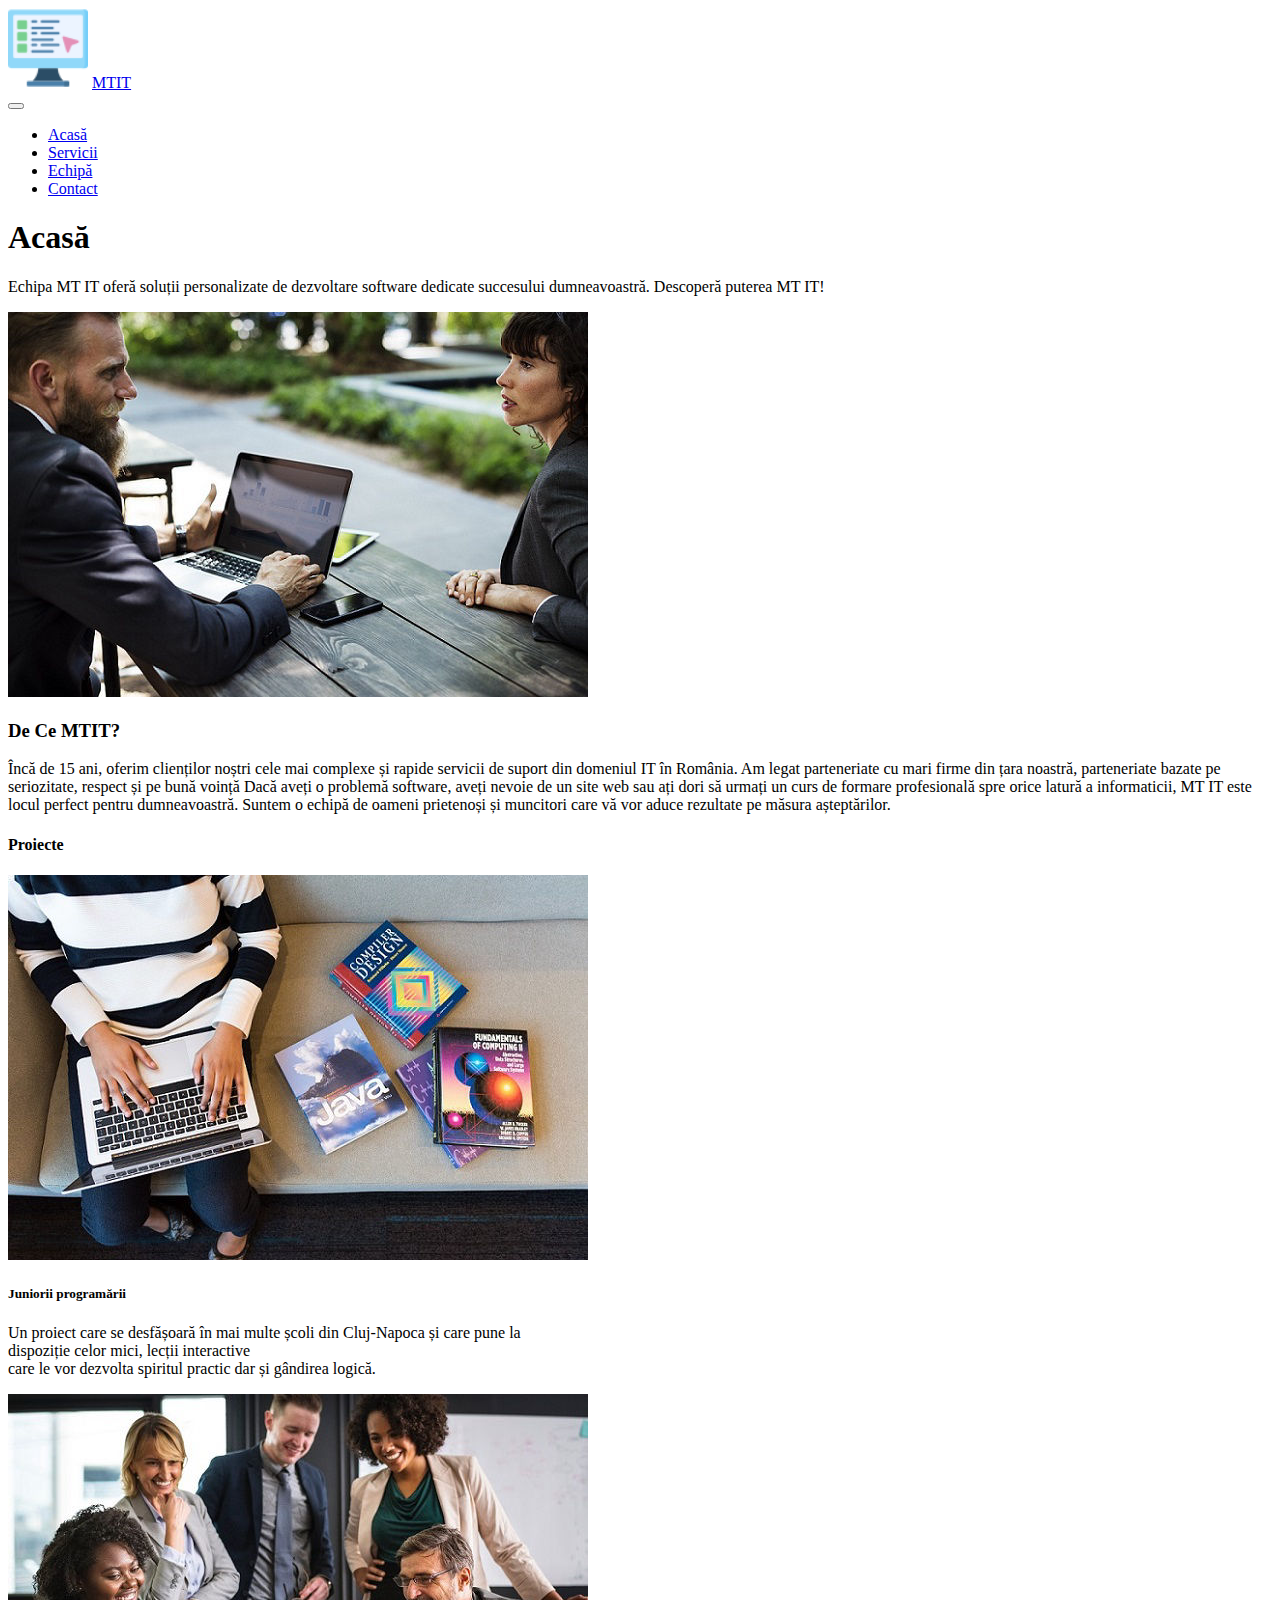
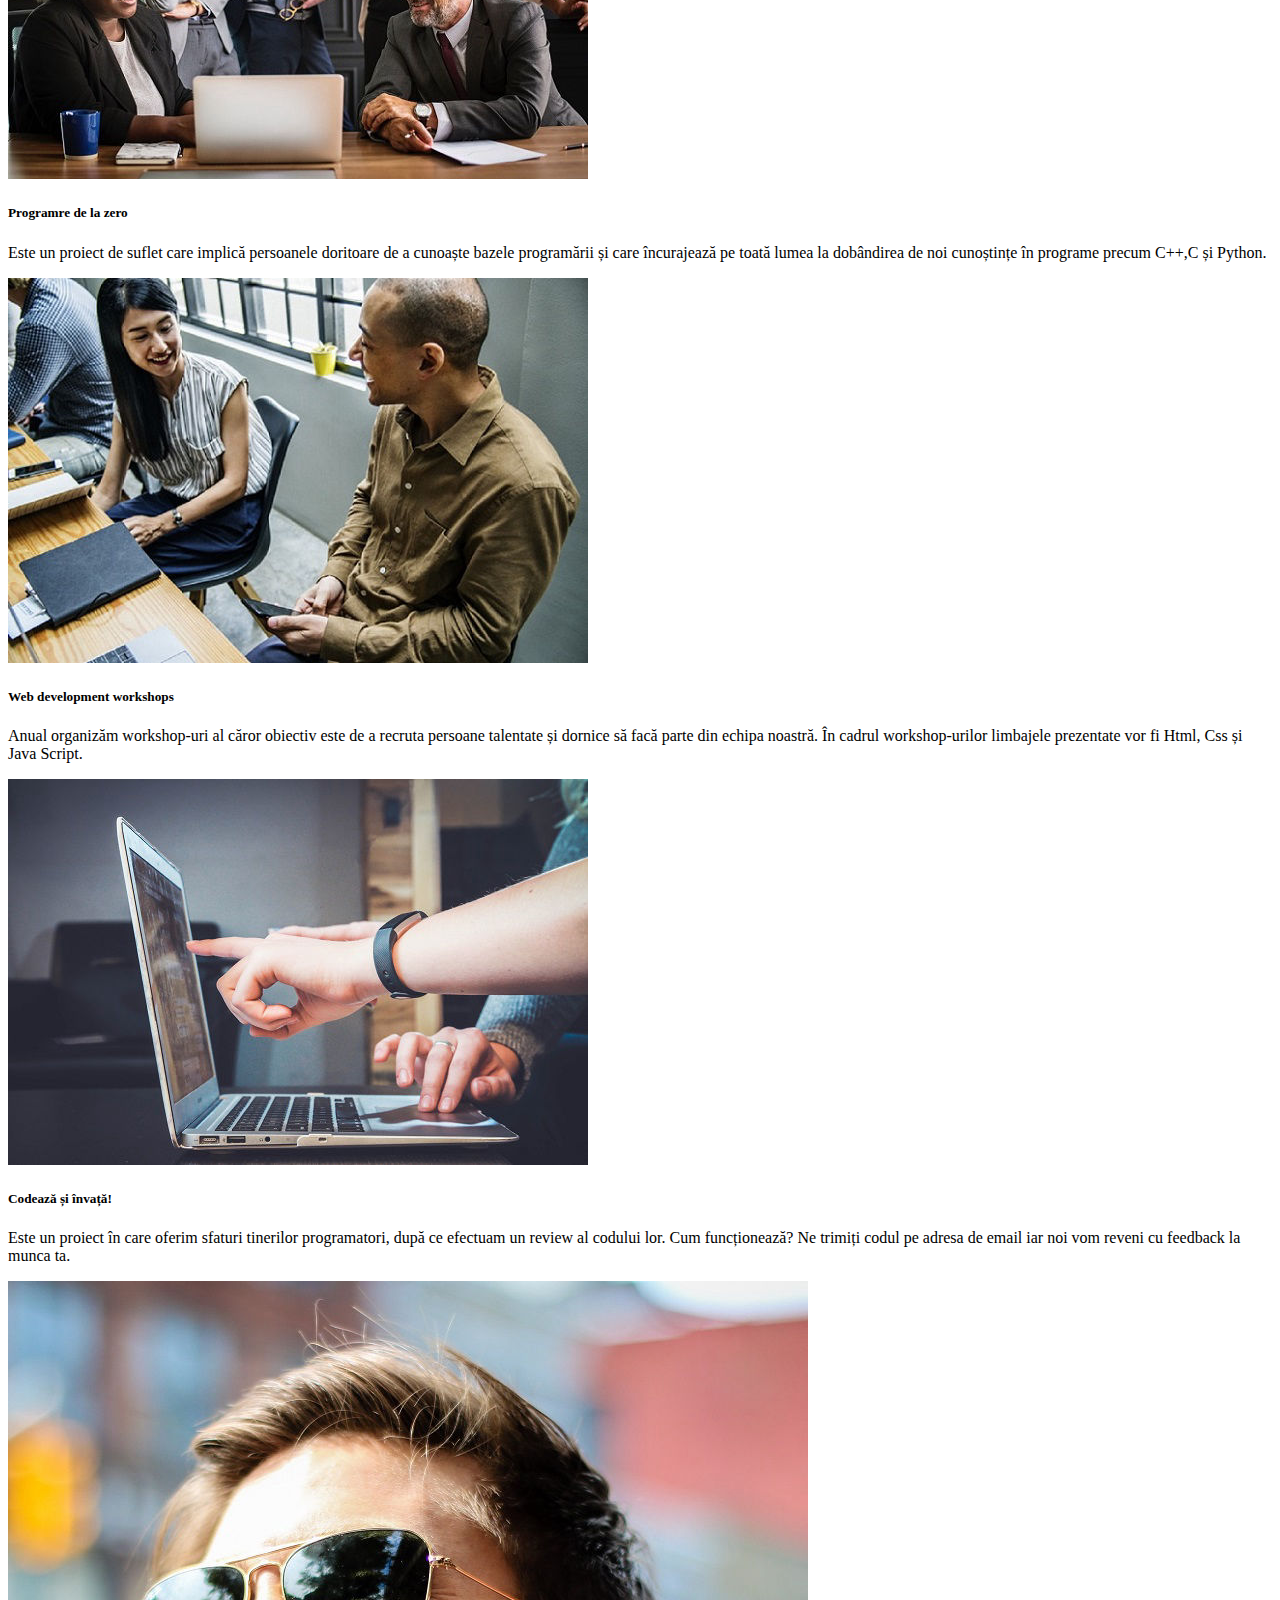
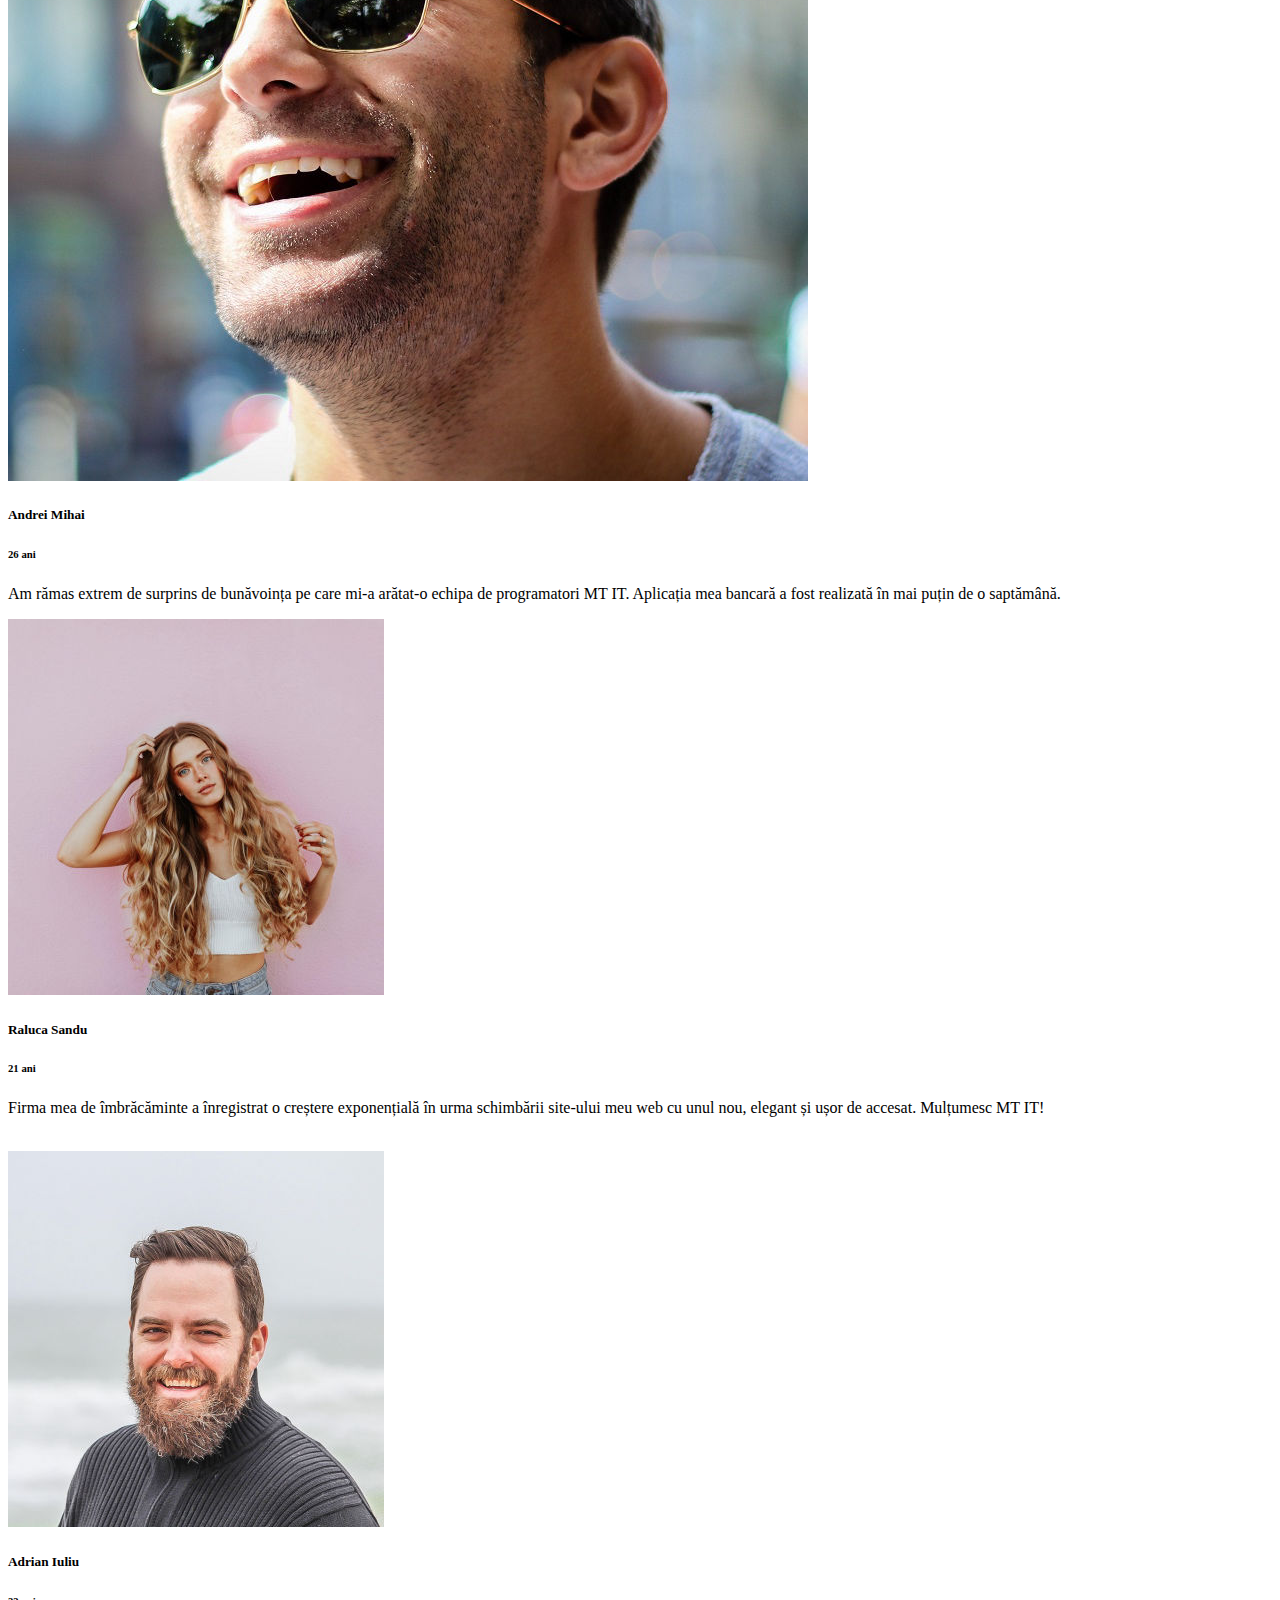
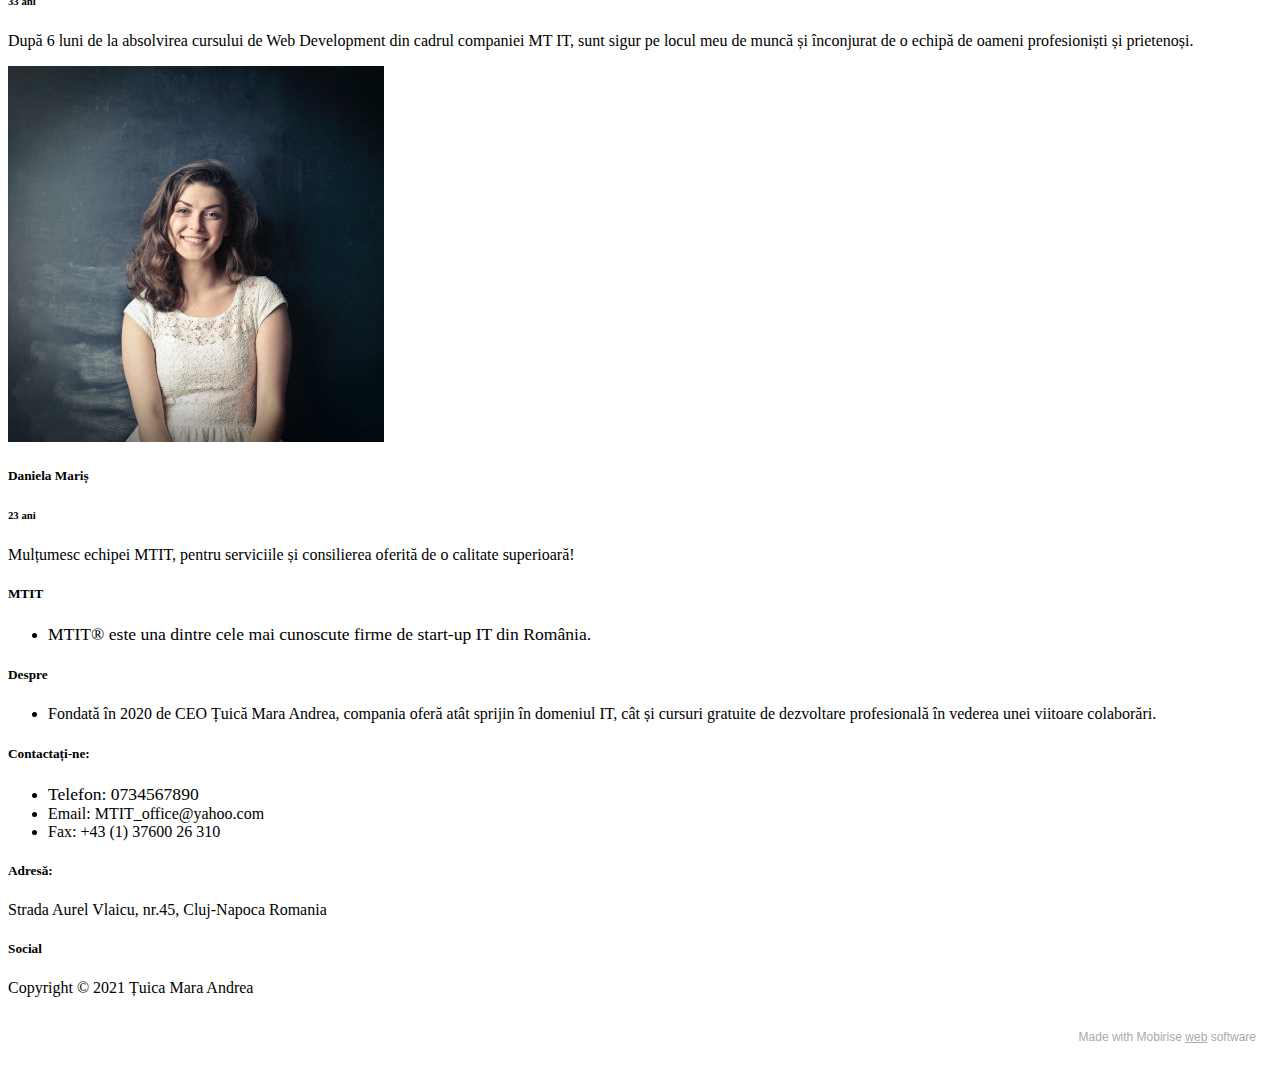
==== index.html @ 00a5def6 "update" ====
<!DOCTYPE html>
<html  >
<head>
  <!-- Site made with Mobirise Website Builder v5.5.2, https://mobirise.com -->
  <meta charset="UTF-8">
  <meta http-equiv="X-UA-Compatible" content="IE=edge">
  <meta name="generator" content="Mobirise v5.5.2, mobirise.com">
  <meta name="twitter:card" content="summary_large_image"/>
  <meta name="twitter:image:src" content="assets/images/index-meta.jpg">
  <meta property="og:image" content="assets/images/index-meta.jpg">
  <meta name="twitter:title" content="MTIT">
  <meta name="viewport" content="width=device-width, initial-scale=1, minimum-scale=1">
  <link rel="shortcut icon" href="assets/images/logo3-64x64.png" type="image/x-icon">
  <meta name="description" content="Echipa MT IT oferă soluții personalizate de dezvoltare software dedicate succesului dumneavoastră. Descoperă puterea MT IT!">
  
  
  <title>MTIT</title>
  <link rel="stylesheet" href="assets/bootstrap/css/bootstrap.min.css">
  <link rel="stylesheet" href="assets/bootstrap/css/bootstrap-grid.min.css">
  <link rel="stylesheet" href="assets/bootstrap/css/bootstrap-reboot.min.css">
  <link rel="stylesheet" href="assets/dropdown/css/style.css">
  <link rel="stylesheet" href="assets/socicon/css/styles.css">
  <link rel="stylesheet" href="assets/theme/css/style.css">
  <link rel="preload" href="https://fonts.googleapis.com/css?family=Jost:100,200,300,400,500,600,700,800,900,100i,200i,300i,400i,500i,600i,700i,800i,900i&display=swap" as="style" onload="this.onload=null;this.rel='stylesheet'">
  <noscript><link rel="stylesheet" href="https://fonts.googleapis.com/css?family=Jost:100,200,300,400,500,600,700,800,900,100i,200i,300i,400i,500i,600i,700i,800i,900i&display=swap"></noscript>
  <link rel="preload" as="style" href="assets/mobirise/css/mbr-additional.css"><link rel="stylesheet" href="assets/mobirise/css/mbr-additional.css" type="text/css">
  
  
  
  
</head>
<body>
  
  <section data-bs-version="5.1" class="menu menu2 cid-sTIQ3kHbDN" once="menu" id="menu2-1">
    
    <nav class="navbar navbar-dropdown navbar-fixed-top navbar-expand-lg">
        <div class="container">
            <div class="navbar-brand">
                <span class="navbar-logo">
                    
                        <a href="index.html"><img src="assets/images/logo3-64x64.png" alt="monitor" style="height: 5rem;"></a>
                    
                </span>
                <span class="navbar-caption-wrap"><a class="navbar-caption text-black text-primary display-7" href="index.html">MTIT</a></span>
            </div>
            <button class="navbar-toggler" type="button" data-toggle="collapse" data-bs-toggle="collapse" data-target="#navbarSupportedContent" data-bs-target="#navbarSupportedContent" aria-controls="navbarNavAltMarkup" aria-expanded="false" aria-label="Toggle navigation">
                <div class="hamburger">
                    <span></span>
                    <span></span>
                    <span></span>
                    <span></span>
                </div>
            </button>
            <div class="collapse navbar-collapse" id="navbarSupportedContent">
                <ul class="navbar-nav nav-dropdown nav-right" data-app-modern-menu="true"><li class="nav-item"><a class="nav-link link text-black text-primary display-4" href="index.html">
                            Acasă</a></li>
                    <li class="nav-item"><a class="nav-link link text-black text-primary display-4" href="servicii.html">
                            Servicii</a></li>
                    <li class="nav-item"><a class="nav-link link text-black text-primary display-4" href="echipă.html">Echipă</a>
                    </li><li class="nav-item"><a class="nav-link link text-black text-primary display-4" href="contact.html">Contact</a></li></ul>
                
                
            </div>
        </div>
    </nav>
</section>

<section data-bs-version="5.1" class="header2 cid-sTIY19dQEE" id="header2-b">

    

    

    <div class="container">
        <div class="row">
            <div class="col-12 col-lg-4">
                <h1 class="mbr-section-title mbr-fonts-style mb-3 display-1"><strong>Acasă</strong></h1>
                
                <p class="mbr-text mbr-fonts-style display-7">Echipa MT IT oferă soluții personalizate de dezvoltare software dedicate succesului dumneavoastră. Descoperă puterea MT IT!</p>
                
            </div>
        </div>
    </div>
</section>

<section data-bs-version="5.1" class="image1 cid-sTJ5gUGanz" id="image1-c">
    

    

    <div class="container">
        <div class="row align-items-center">
            <div class="col-12 col-lg-6">
                <div class="image-wrapper">
                    <img src="assets/images/galerie1-580x385.jpg" alt="Mobirise">
                    
                </div>
            </div>
            <div class="col-12 col-lg">
                <div class="text-wrapper">
                    <h3 class="mbr-section-title mbr-fonts-style mb-3 display-2"><strong>De Ce MTIT?</strong></h3>
                    <p class="mbr-text mbr-fonts-style display-7">
                        Încă de 15 ani, oferim clienților noștri cele mai complexe și rapide servicii de suport din domeniul IT în România. Am legat parteneriate cu mari firme din țara noastră, parteneriate bazate pe seriozitate, respect și pe bună voință Dacă aveți o problemă software, aveți nevoie de un site web sau ați dori să urmați un curs de formare profesională spre orice latură a informaticii, MT IT este locul perfect pentru dumneavoastră. Suntem o echipă de oameni prietenoși și muncitori care vă vor aduce rezultate pe măsura așteptărilor.</p>
                </div>
            </div>
        </div>
    </div>
</section>

<section data-bs-version="5.1" class="gallery3 cid-sTJ8mjA9JE" id="gallery3-d">
    
    
    <div class="container">
        <div class="mbr-section-head">
            <h4 class="mbr-section-title mbr-fonts-style align-center mb-0 display-2"><strong>Proiecte</strong></h4>
            
        </div>
        <div class="row mt-4">
            <div class="item features-image сol-12 col-md-6 col-lg-6 active">
                <div class="item-wrapper">
                    <div class="item-img">
                        <img src="assets/images/galerie3-580x385.jpg" alt="o persoană lucrând pe laptop lângă cărți de programare">
                    </div>
                    <div class="item-content">
                        <h5 class="item-title mbr-fonts-style display-5"><strong>Juniorii programării</strong><strong><br></strong></h5>
                        
                        <p class="mbr-text mbr-fonts-style mt-3 display-7">Un proiect care se desfășoară în mai multe școli din Cluj-Napoca și care pune la
<br>          dispoziție celor mici, lecții interactive
<br>          care le vor dezvolta spiritul practic dar și gândirea logică.</p>
                    </div>
                    
                </div>
            </div>
            <div class="item features-image сol-12 col-md-6 col-lg-6">
                <div class="item-wrapper">
                    <div class="item-img">
                        <img src="assets/images/galerie4-580x385.jpg" alt="5 persoane stau în jurul unui laptop" title="" data-slide-to="1" data-bs-slide-to="1">
                    </div>
                    <div class="item-content">
                        <h5 class="item-title mbr-fonts-style display-5"><strong>Programre de la zero</strong></h5>
                        
                        <p class="mbr-text mbr-fonts-style mt-3 display-7">Este un proiect de suflet care implică persoanele doritoare de a cunoaște bazele programării și care încurajează pe toată lumea la dobândirea de noi cunoștințe în programe precum C++,C și Python.</p>
                    </div>
                    
                </div>
            </div><div class="item features-image сol-12 col-md-6 col-lg-6">
                <div class="item-wrapper">
                    <div class="item-img">
                        <img src="assets/images/galerie2-580x385.jpg" alt="un domn și o doamnă discutând într-un birou" data-slide-to="2" data-bs-slide-to="2">
                    </div>
                    <div class="item-content">
                        <h5 class="item-title mbr-fonts-style display-5"><strong>Web development workshops</strong></h5>
                        
                        <p class="mbr-text mbr-fonts-style mt-3 display-7">Anual organizăm workshop-uri al căror obiectiv este de a recruta persoane talentate și&nbsp;dornice să facă parte din echipa noastră.&nbsp;În cadrul workshop-urilor limbajele prezentate vor fi Html, Css și Java Script.</p>
                    </div>
                    
                </div>
            </div>
            
            <div class="item features-image сol-12 col-md-6 col-lg-6">
                <div class="item-wrapper">
                    <div class="item-img">
                        <img src="assets/images/galerie5-580x386.jpg" alt="o persoană arată cu degetul spre ecranul unui laptop" data-slide-to="3" data-bs-slide-to="3">
                    </div>
                    <div class="item-content">
                        <h5 class="item-title mbr-fonts-style display-5"><strong>Codează și învață!</strong></h5>
                        
                        <p class="mbr-text mbr-fonts-style mt-3 display-7">Este un proiect în care oferim sfaturi tinerilor programatori, după ce efectuam un review al codului lor. Cum funcționează? Ne trimiți codul pe adresa de email iar noi vom reveni cu feedback la munca ta.</p>
                    </div>
                    
                </div>
            </div>
        </div>
    </div>
</section>

<section data-bs-version="5.1" class="team2 cid-sTJc6buiiY" xmlns="http://www.w3.org/1999/html" id="team2-e">
    
    
    <div class="container">
        <div class="card">
            <div class="card-wrapper">
                <div class="row align-items-center">
                    <div class="col-12 col-md-2">
                        <div class="image-wrapper">
                            <img src="assets/images/man05-800x800.jpg" alt="bărbat cu ochelari de soare">
                        </div>
                    </div>
                    <div class="col-12 col-md">
                        <div class="card-box">
                            <h5 class="card-title mbr-fonts-style m-0 mb-3 display-7"><strong>Andrei Mihai</strong></h5>
                            <h6 class="card-subtitle mbr-fonts-style mb-3 display-7"><strong>26 ani</strong></h6>
                            <p class="mbr-text mbr-fonts-style display-7">
                                Am rămas extrem de surprins de bunăvoința pe care mi-a arătat-o echipa de programatori MT IT. Aplicația mea bancară a fost realizată în mai puțin de o saptămână.
                            </p>
                            <div class="social-row display-7">
                                <div class="soc-item">
                                    <a href="https://www.facebook.com/" target="_blank">
                                        <span class="mbr-iconfont socicon-facebook socicon"></span>
                                    </a>
                                </div>
                                <div class="soc-item">
                                    <a href="https://twitter.com/?lang=ro" target="_blank">
                                        <span class="mbr-iconfont socicon-twitter socicon"></span>
                                    </a>
                                </div>
                                <div class="soc-item">
                                    <a href="https://www.instagram.com/" target="_blank">
                                        <span class="mbr-iconfont socicon-instagram socicon"></span>
                                    </a>
                                </div>
                                
                                
                            </div>
                        </div>
                    </div>
                </div>
            </div>
        </div>
        <div class="card">
            <div class="card-wrapper">
                <div class="row align-items-center">
                    <div class="col-12 col-md-2">
                        <div class="image-wrapper">
                            <img src="assets/images/woman33-376x376.jpg" alt="femeie cu părul blond">
                        </div>
                    </div>
                    <div class="col-12 col-md">
                        <div class="card-box">
                            <h5 class="card-title mbr-fonts-style m-0 mb-3 display-7"><strong>Raluca Sandu</strong></h5>
                            <h6 class="card-subtitle mbr-fonts-style mb-3 display-7"><strong>21 ani</strong></h6>
                            <p class="mbr-text mbr-fonts-style display-7">Firma mea de îmbrăcăminte a înregistrat o creștere exponențială în urma schimbării site-ului meu web cu unul nou, elegant și ușor de accesat. Mulțumesc MT IT!
<br>
<br></p>
                            <div class="social-row display-7">
                                <div class="soc-item">
                                    <a href="https://www.facebook.com/" target="_blank">
                                        <span class="mbr-iconfont socicon-facebook socicon"></span>
                                    </a>
                                </div>
                                <div class="soc-item">
                                    <a href="https://twitter.com/?lang=ro" target="_blank">
                                        <span class="mbr-iconfont socicon-twitter socicon"></span>
                                    </a>
                                </div>
                                <div class="soc-item">
                                    <a href="https://www.instagram.com/" target="_blank">
                                        <span class="mbr-iconfont socicon-instagram socicon"></span>
                                    </a>
                                </div>
                                
                                
                            </div>
                        </div>
                    </div>
                </div>
            </div>
        </div>
        <div class="card">
            <div class="card-wrapper">
                <div class="row align-items-center">
                    <div class="col-12 col-md-2">
                        <div class="image-wrapper">
                            <img src="assets/images/man14-376x376.jpg" alt="bărbat cu barbă">
                        </div>
                    </div>
                    <div class="col-12 col-md">
                        <div class="card-box">
                            <h5 class="card-title mbr-fonts-style m-0 mb-3 display-7"><strong>Adrian Iuliu</strong></h5>
                            <h6 class="card-subtitle mbr-fonts-style mb-3 display-4"><strong>33 ani</strong></h6>
                            <p class="mbr-text mbr-fonts-style display-7">
                                După 6 luni de la absolvirea cursului de Web Development din cadrul companiei MT IT, sunt sigur pe locul meu de muncă și înconjurat de o echipă de oameni profesioniști și prietenoși.
                            </p>
                            <div class="social-row display-7">
                                <div class="soc-item">
                                    <a href="https://www.facebook.com/" target="_blank">
                                        <span class="mbr-iconfont socicon-facebook socicon"></span>
                                    </a>
                                </div>
                                <div class="soc-item">
                                    <a href="https://twitter.com/?lang=ro" target="_blank">
                                        <span class="mbr-iconfont socicon-twitter socicon"></span>
                                    </a>
                                </div>
                                <div class="soc-item">
                                    <a href="https://www.instagram.com/" target="_blank">
                                        <span class="mbr-iconfont socicon-instagram socicon"></span>
                                    </a>
                                </div>
                                
                                
                            </div>
                        </div>
                    </div>
                </div>
            </div>
        </div>
    </div>
</section>

<section data-bs-version="5.1" class="team2 cid-sTKbdzjuqU" xmlns="http://www.w3.org/1999/html" id="team2-2d">
    
    
    <div class="container">
        <div class="card">
            <div class="card-wrapper">
                <div class="row align-items-center">
                    <div class="col-12 col-md-2">
                        <div class="image-wrapper">
                            <img src="assets/images/woman17-376x376.jpg" alt="o femeie în rochie albă">
                        </div>
                    </div>
                    <div class="col-12 col-md">
                        <div class="card-box">
                            <h5 class="card-title mbr-fonts-style m-0 mb-3 display-7"><p><strong>Daniela Mariș</strong></p></h5>
                            <h6 class="card-subtitle mbr-fonts-style mb-3 display-7"><strong>23 ani</strong></h6>
                            <p class="mbr-text mbr-fonts-style display-7">Mulțumesc echipei MTIT, pentru serviciile și consilierea oferită de o calitate superioară!</p>
                            <div class="social-row display-7">
                                <div class="soc-item">
                                    <a href="https://www.facebook.com/" target="_blank">
                                        <span class="mbr-iconfont socicon-facebook socicon"></span>
                                    </a>
                                </div>
                                <div class="soc-item">
                                    <a href="https://twitter.com/?lang=ro" target="_blank">
                                        <span class="mbr-iconfont socicon-twitter socicon"></span>
                                    </a>
                                </div>
                                <div class="soc-item">
                                    <a href="https://www.instagram.com/" target="_blank">
                                        <span class="mbr-iconfont socicon-instagram socicon"></span>
                                    </a>
                                </div>
                                
                                
                            </div>
                        </div>
                    </div>
                </div>
            </div>
        </div>
        
        
    </div>
</section>

<section data-bs-version="5.1" class="footer1 cid-sTJkBMaz5f" once="footers" id="footer1-o">

    
    
    <div class="container">
        <div class="row mbr-white">
            <div class="col-12 col-md-6 col-lg-3">
                <h5 class="mbr-section-subtitle mbr-fonts-style mb-2 display-7">
                    <strong>MTIT</strong></h5>
                <ul class="list mbr-fonts-style display-4">
                    <li class="mbr-text item-wrap"><span style="font-size: 1.1rem;">MTIT® este una dintre cele mai cunoscute firme de start-up IT din România.&nbsp;</span></li>
                </ul>
            </div>
            <div class="col-12 col-md-6 col-lg-3">
                <h5 class="mbr-section-subtitle mbr-fonts-style mb-2 display-7"><strong>Despre</strong></h5>
                <ul class="list mbr-fonts-style display-4">

                    <li class="mbr-text item-wrap">Fondată în 2020 de CEO Țuică Mara Andrea, compania oferă atât sprijin în domeniul IT, cât și cursuri gratuite de dezvoltare profesională în vederea unei viitoare colaborări.</li>
                </ul>
            </div>
            <div class="col-12 col-md-6 col-lg-3">
                <h5 class="mbr-section-subtitle mbr-fonts-style mb-2 display-7">
                    <strong>Contactați-ne:</strong>
                </h5>
                <ul class="list mbr-fonts-style display-4">
                    <li class="mbr-text item-wrap"><span style="font-size: 1.1rem;">Telefon: 0734567890</span><br></li><li class="mbr-text item-wrap">Email: MTIT_office@yahoo.com
</li><li class="mbr-text item-wrap">Fax: +43 (1) 37600 26 310</li>
                </ul>
            </div>
            <div class="col-12 col-md-6 col-lg-3">
                <h5 class="mbr-section-subtitle mbr-fonts-style mb-2 display-7"><strong>Adresă:</strong></h5>
                <p class="mbr-text mbr-fonts-style mb-4 display-4">Strada Aurel Vlaicu, nr.45, Cluj-Napoca Romania</p>
                <h5 class="mbr-section-subtitle mbr-fonts-style mb-3 display-7">
                    <strong>Social</strong>
                </h5>
                <div class="social-row display-7">
                    <div class="soc-item">
                        <a href="https://www.facebook.com/" target="_blank">
                            <span class="mbr-iconfont socicon-facebook socicon"></span>
                        </a>
                    </div>
                    <div class="soc-item">
                        <a href="https://twitter.com/" target="_blank">
                            <span class="mbr-iconfont socicon-twitter socicon"></span>
                        </a>
                    </div>
                    <div class="soc-item">
                        <a href="https://www.instagram.com/" target="_blank">
                            <span class="mbr-iconfont socicon-instagram socicon"></span>
                        </a>
                    </div>
                    
                </div>
            </div>
            <div class="col-12 mt-4">
                <p class="mbr-text mb-0 mbr-fonts-style copyright align-center display-7">
                    Copyright © 2021 Țuica Mara Andrea
                </p>
            </div>
        </div>
    </div>
</section><section style="background-color: #fff; font-family: -apple-system, BlinkMacSystemFont, 'Segoe UI', 'Roboto', 'Helvetica Neue', Arial, sans-serif; color:#aaa; font-size:12px; padding: 0; align-items: center; display: flex;"><a href="https://mobirise.site/z" style="flex: 1 1; height: 3rem; padding-left: 1rem;"></a><p style="flex: 0 0 auto; margin:0; padding-right:1rem;">Made with Mobirise <a href="https://mobirise.site/j" style="color:#aaa;">web</a> software</p></section><script src="assets/bootstrap/js/bootstrap.bundle.min.js"></script>  <script src="assets/smoothscroll/smooth-scroll.js"></script>  <script src="assets/ytplayer/index.js"></script>  <script src="assets/dropdown/js/navbar-dropdown.js"></script>  <script src="assets/theme/js/script.js"></script>  
  
  
</body>
</html>
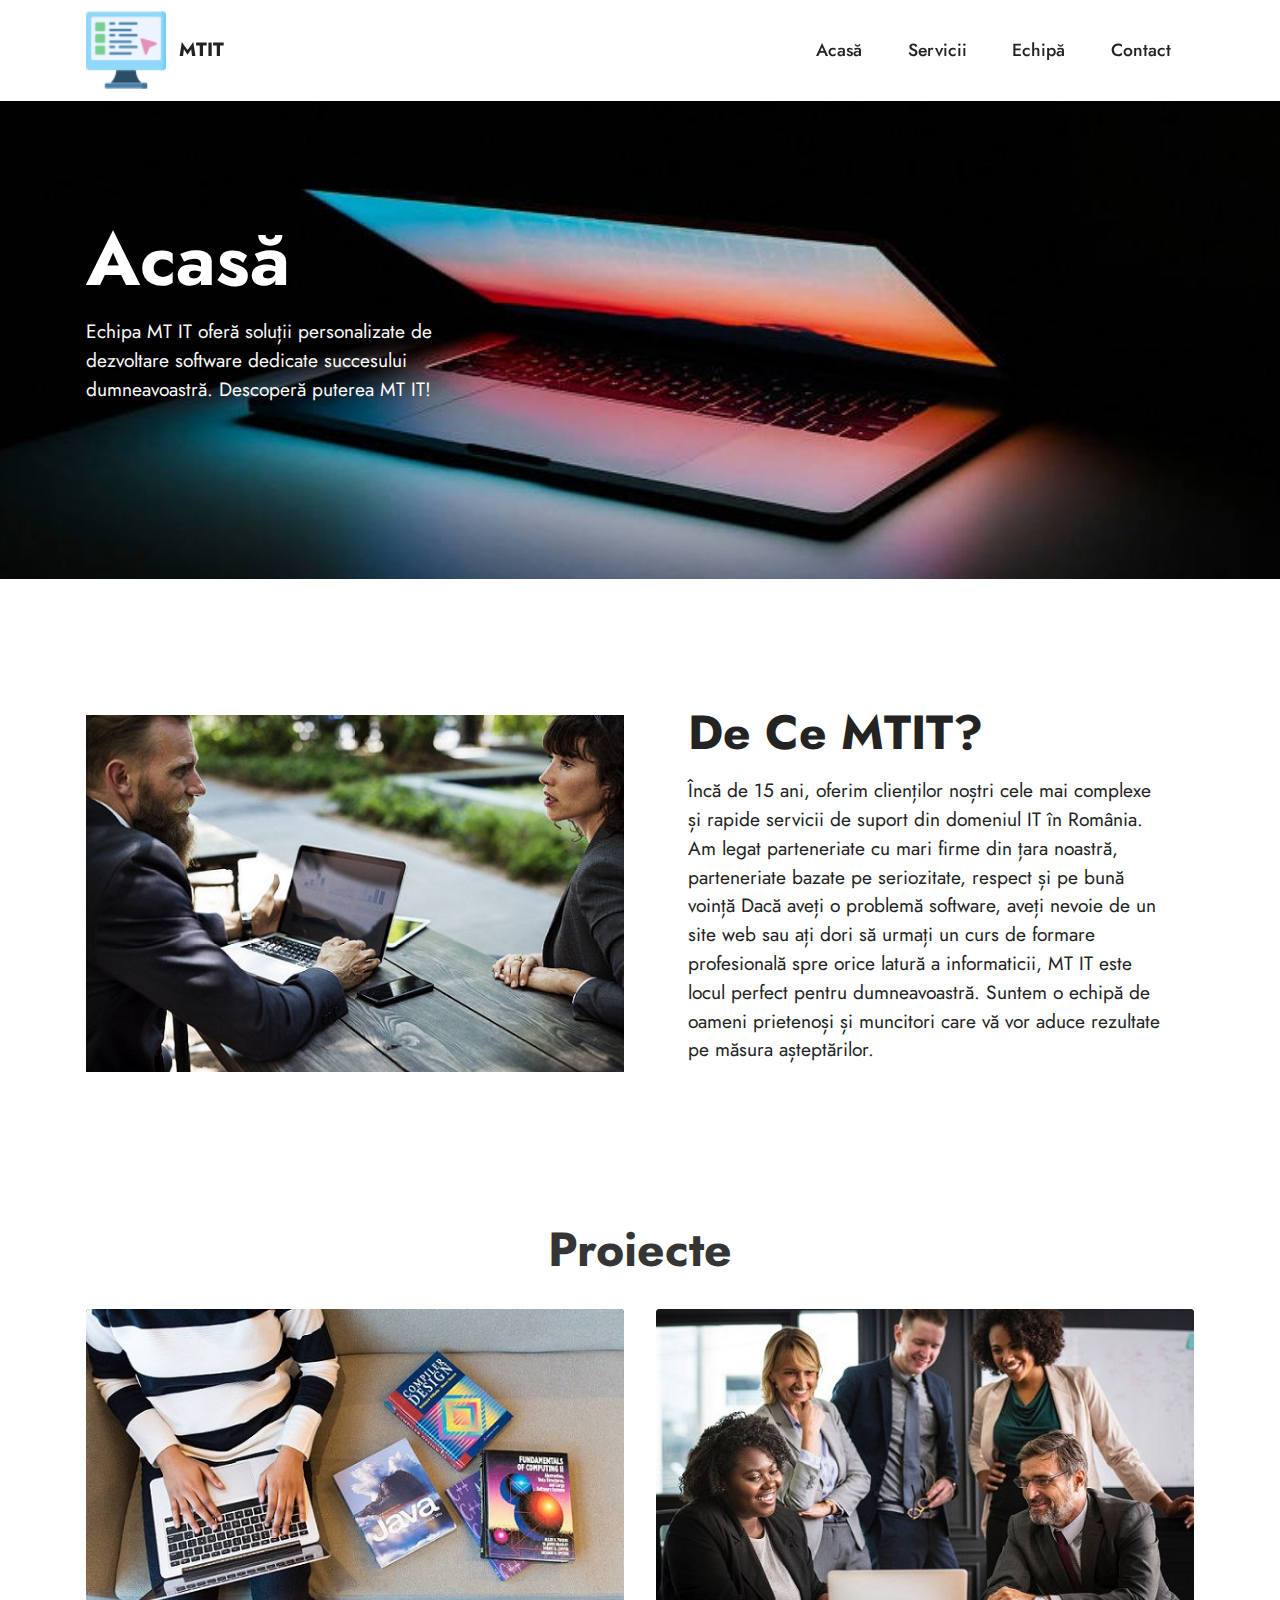
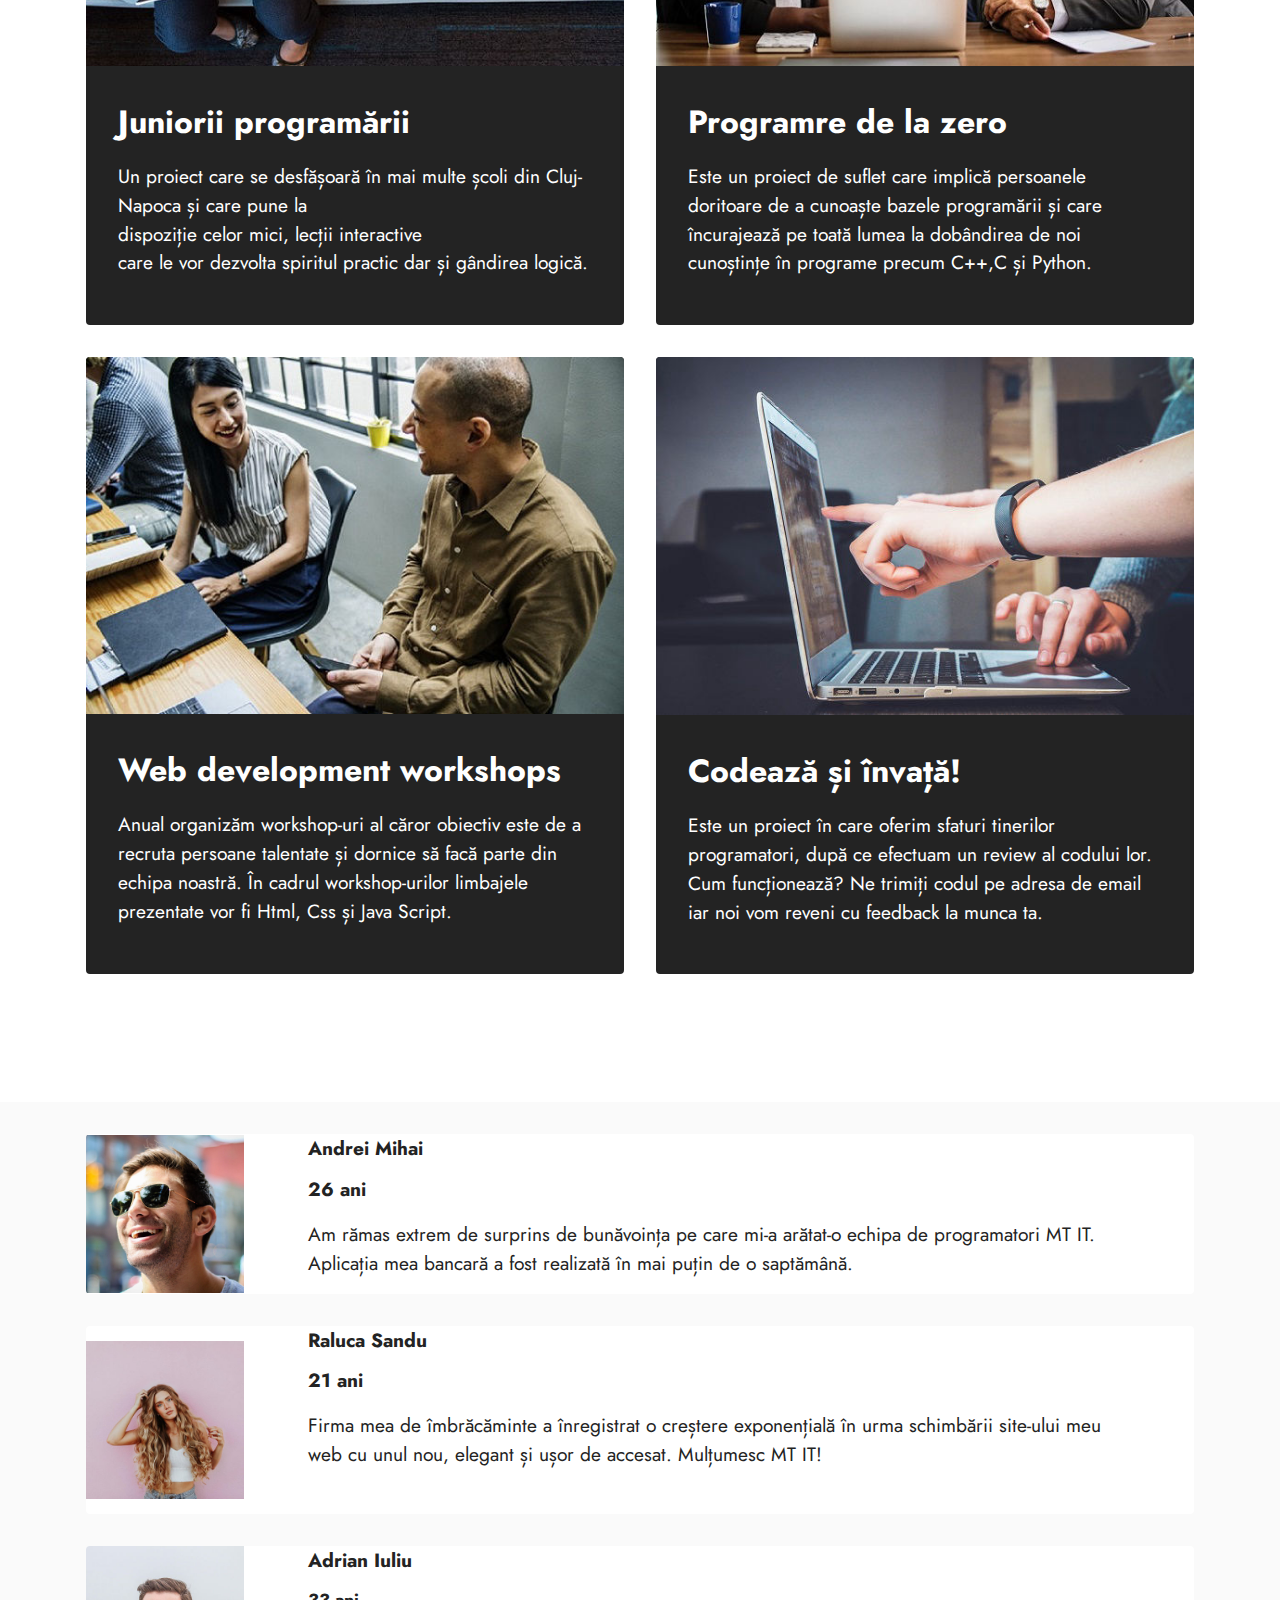
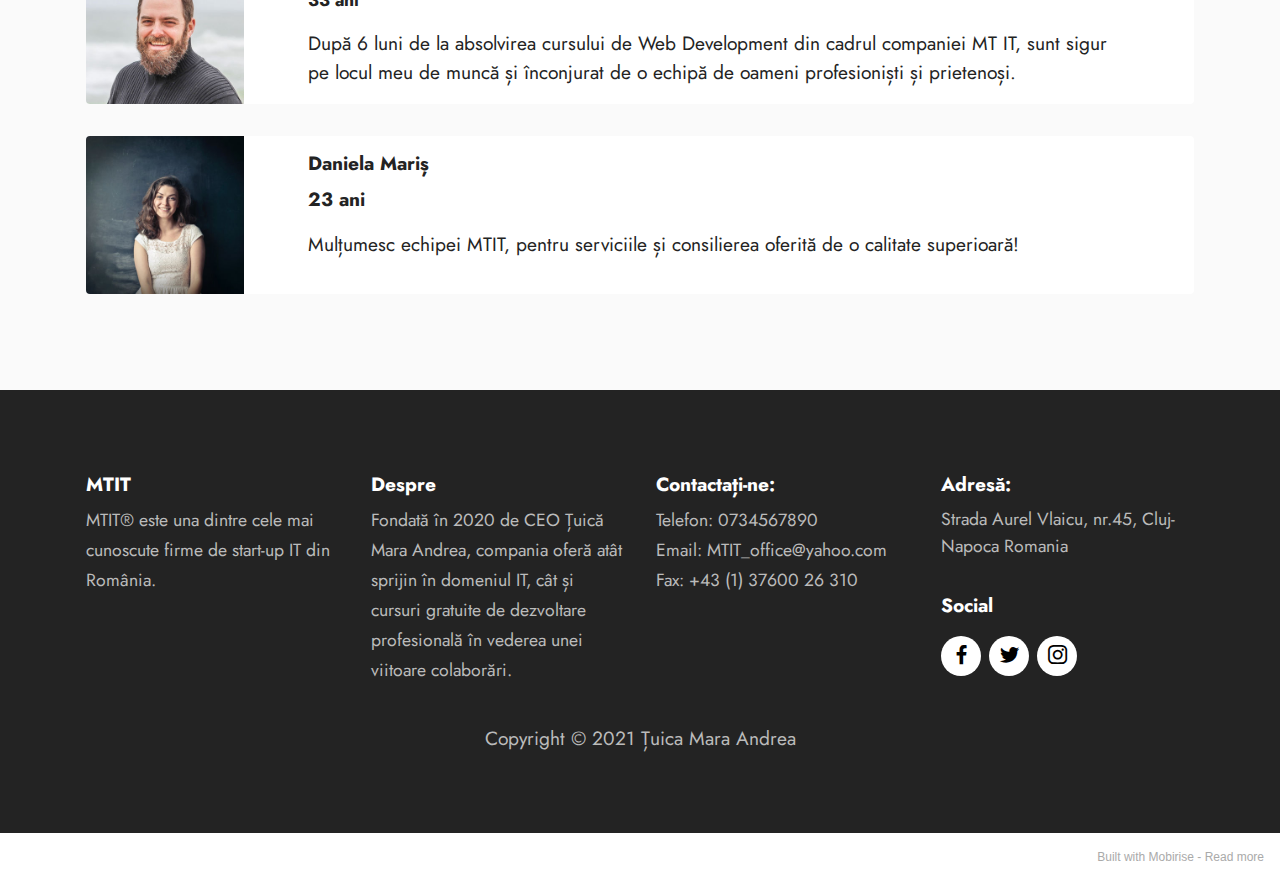
==== commit 56b4ee1a: "update" ====
--- a/index.html
+++ b/index.html
@@ -193,25 +193,7 @@
                             <p class="mbr-text mbr-fonts-style display-7">
                                 Am rămas extrem de surprins de bunăvoința pe care mi-a arătat-o echipa de programatori MT IT. Aplicația mea bancară a fost realizată în mai puțin de o saptămână.
                             </p>
-                            <div class="social-row display-7">
-                                <div class="soc-item">
-                                    <a href="https://www.facebook.com/" target="_blank">
-                                        <span class="mbr-iconfont socicon-facebook socicon"></span>
-                                    </a>
-                                </div>
-                                <div class="soc-item">
-                                    <a href="https://twitter.com/?lang=ro" target="_blank">
-                                        <span class="mbr-iconfont socicon-twitter socicon"></span>
-                                    </a>
-                                </div>
-                                <div class="soc-item">
-                                    <a href="https://www.instagram.com/" target="_blank">
-                                        <span class="mbr-iconfont socicon-instagram socicon"></span>
-                                    </a>
-                                </div>
-                                
-                                
-                            </div>
+                            
                         </div>
                     </div>
                 </div>
@@ -232,25 +214,7 @@
                             <p class="mbr-text mbr-fonts-style display-7">Firma mea de îmbrăcăminte a înregistrat o creștere exponențială în urma schimbării site-ului meu web cu unul nou, elegant și ușor de accesat. Mulțumesc MT IT!
 <br>
 <br></p>
-                            <div class="social-row display-7">
-                                <div class="soc-item">
-                                    <a href="https://www.facebook.com/" target="_blank">
-                                        <span class="mbr-iconfont socicon-facebook socicon"></span>
-                                    </a>
-                                </div>
-                                <div class="soc-item">
-                                    <a href="https://twitter.com/?lang=ro" target="_blank">
-                                        <span class="mbr-iconfont socicon-twitter socicon"></span>
-                                    </a>
-                                </div>
-                                <div class="soc-item">
-                                    <a href="https://www.instagram.com/" target="_blank">
-                                        <span class="mbr-iconfont socicon-instagram socicon"></span>
-                                    </a>
-                                </div>
-                                
-                                
-                            </div>
+                            
                         </div>
                     </div>
                 </div>
@@ -271,25 +235,7 @@
                             <p class="mbr-text mbr-fonts-style display-7">
                                 După 6 luni de la absolvirea cursului de Web Development din cadrul companiei MT IT, sunt sigur pe locul meu de muncă și înconjurat de o echipă de oameni profesioniști și prietenoși.
                             </p>
-                            <div class="social-row display-7">
-                                <div class="soc-item">
-                                    <a href="https://www.facebook.com/" target="_blank">
-                                        <span class="mbr-iconfont socicon-facebook socicon"></span>
-                                    </a>
-                                </div>
-                                <div class="soc-item">
-                                    <a href="https://twitter.com/?lang=ro" target="_blank">
-                                        <span class="mbr-iconfont socicon-twitter socicon"></span>
-                                    </a>
-                                </div>
-                                <div class="soc-item">
-                                    <a href="https://www.instagram.com/" target="_blank">
-                                        <span class="mbr-iconfont socicon-instagram socicon"></span>
-                                    </a>
-                                </div>
-                                
-                                
-                            </div>
+                            
                         </div>
                     </div>
                 </div>
@@ -315,25 +261,7 @@
                             <h5 class="card-title mbr-fonts-style m-0 mb-3 display-7"><p><strong>Daniela Mariș</strong></p></h5>
                             <h6 class="card-subtitle mbr-fonts-style mb-3 display-7"><strong>23 ani</strong></h6>
                             <p class="mbr-text mbr-fonts-style display-7">Mulțumesc echipei MTIT, pentru serviciile și consilierea oferită de o calitate superioară!</p>
-                            <div class="social-row display-7">
-                                <div class="soc-item">
-                                    <a href="https://www.facebook.com/" target="_blank">
-                                        <span class="mbr-iconfont socicon-facebook socicon"></span>
-                                    </a>
-                                </div>
-                                <div class="soc-item">
-                                    <a href="https://twitter.com/?lang=ro" target="_blank">
-                                        <span class="mbr-iconfont socicon-twitter socicon"></span>
-                                    </a>
-                                </div>
-                                <div class="soc-item">
-                                    <a href="https://www.instagram.com/" target="_blank">
-                                        <span class="mbr-iconfont socicon-instagram socicon"></span>
-                                    </a>
-                                </div>
-                                
-                                
-                            </div>
+                            
                         </div>
                     </div>
                 </div>
@@ -405,7 +333,7 @@
             </div>
         </div>
     </div>
-</section><section style="background-color: #fff; font-family: -apple-system, BlinkMacSystemFont, 'Segoe UI', 'Roboto', 'Helvetica Neue', Arial, sans-serif; color:#aaa; font-size:12px; padding: 0; align-items: center; display: flex;"><a href="https://mobirise.site/z" style="flex: 1 1; height: 3rem; padding-left: 1rem;"></a><p style="flex: 0 0 auto; margin:0; padding-right:1rem;">Made with Mobirise <a href="https://mobirise.site/j" style="color:#aaa;">web</a> software</p></section><script src="assets/bootstrap/js/bootstrap.bundle.min.js"></script>  <script src="assets/smoothscroll/smooth-scroll.js"></script>  <script src="assets/ytplayer/index.js"></script>  <script src="assets/dropdown/js/navbar-dropdown.js"></script>  <script src="assets/theme/js/script.js"></script>  
+</section><section style="background-color: #fff; font-family: -apple-system, BlinkMacSystemFont, 'Segoe UI', 'Roboto', 'Helvetica Neue', Arial, sans-serif; color:#aaa; font-size:12px; padding: 0; align-items: center; display: flex;"><a href="https://mobirise.site/y" style="flex: 1 1; height: 3rem; padding-left: 1rem;"></a><p style="flex: 0 0 auto; margin:0; padding-right:1rem;">Built with Mobirise - <a href="https://mobirise.site/m" style="color:#aaa;">Read more</a></p></section><script src="assets/bootstrap/js/bootstrap.bundle.min.js"></script>  <script src="assets/smoothscroll/smooth-scroll.js"></script>  <script src="assets/ytplayer/index.js"></script>  <script src="assets/dropdown/js/navbar-dropdown.js"></script>  <script src="assets/theme/js/script.js"></script>  
   
   
 </body>
--- a/assets/dropdown/css/style.css
+++ b/assets/dropdown/css/style.css
@@ -0,0 +1,265 @@
+.navbar-dropdown {
+  left: 0;
+  padding: 0;
+  position: absolute;
+  right: 0;
+  top: 0;
+  transition: all 0.45s ease;
+  z-index: 1030;
+  background: #282828; }
+  .navbar-dropdown .navbar-logo {
+    margin-right: 0.8rem;
+    transition: margin 0.3s ease-in-out;
+    vertical-align: middle; }
+    .navbar-dropdown .navbar-logo img {
+      height: 3.125rem;
+      transition: all 0.3s ease-in-out; }
+    .navbar-dropdown .navbar-logo.mbr-iconfont {
+      font-size: 3.125rem;
+      line-height: 3.125rem; }
+  .navbar-dropdown .navbar-caption {
+    font-weight: 700;
+    white-space: normal;
+    vertical-align: -4px;
+    line-height: 3.125rem !important; }
+    .navbar-dropdown .navbar-caption, .navbar-dropdown .navbar-caption:hover {
+      color: inherit;
+      text-decoration: none; }
+  .navbar-dropdown .mbr-iconfont + .navbar-caption {
+    vertical-align: -1px; }
+  .navbar-dropdown.navbar-fixed-top {
+    position: fixed; }
+  .navbar-dropdown .navbar-brand span {
+    vertical-align: -4px; }
+  .navbar-dropdown.bg-color.transparent {
+    background: none; }
+  .navbar-dropdown.navbar-short .navbar-brand {
+    padding: 0.625rem 0; }
+    .navbar-dropdown.navbar-short .navbar-brand span {
+      vertical-align: -1px; }
+  .navbar-dropdown.navbar-short .navbar-caption {
+    line-height: 2.375rem !important;
+    vertical-align: -2px; }
+  .navbar-dropdown.navbar-short .navbar-logo {
+    margin-right: 0.5rem; }
+    .navbar-dropdown.navbar-short .navbar-logo img {
+      height: 2.375rem; }
+    .navbar-dropdown.navbar-short .navbar-logo.mbr-iconfont {
+      font-size: 2.375rem;
+      line-height: 2.375rem; }
+  .navbar-dropdown.navbar-short .mbr-table-cell {
+    height: 3.625rem; }
+  .navbar-dropdown .navbar-close {
+    left: 0.6875rem;
+    position: fixed;
+    top: 0.75rem;
+    z-index: 1000; }
+  .navbar-dropdown .hamburger-icon {
+    content: "";
+    display: inline-block;
+    vertical-align: middle;
+    width: 16px;
+    -webkit-box-shadow: 0 -6px 0 1px #282828,0 0 0 1px #282828,0 6px 0 1px #282828;
+    -moz-box-shadow: 0 -6px 0 1px #282828,0 0 0 1px #282828,0 6px 0 1px #282828;
+    box-shadow: 0 -6px 0 1px #282828,0 0 0 1px #282828,0 6px 0 1px #282828; }
+
+.dropdown-menu .dropdown-toggle[data-toggle="dropdown-submenu"]::after {
+  border-bottom: 0.35em solid transparent;
+  border-left: 0.35em solid;
+  border-right: 0;
+  border-top: 0.35em solid transparent;
+  margin-left: 0.3rem; }
+
+.dropdown-menu .dropdown-item:focus {
+  outline: 0; }
+
+.nav-dropdown {
+  font-size: 0.75rem;
+  font-weight: 500;
+  height: auto !important; }
+  .nav-dropdown .nav-btn {
+    padding-left: 1rem; }
+  .nav-dropdown .link {
+    margin: .667em 1.667em;
+    font-weight: 500;
+    padding: 0;
+    transition: color .2s ease-in-out; }
+    .nav-dropdown .link.dropdown-toggle {
+      margin-right: 2.583em; }
+      .nav-dropdown .link.dropdown-toggle::after {
+        margin-left: .25rem;
+        border-top: 0.35em solid;
+        border-right: 0.35em solid transparent;
+        border-left: 0.35em solid transparent;
+        border-bottom: 0; }
+      .nav-dropdown .link.dropdown-toggle[aria-expanded="true"] {
+        margin: 0;
+        padding: 0.667em 3.263em  0.667em 1.667em; }
+  .nav-dropdown .link::after,
+  .nav-dropdown .dropdown-item::after {
+    color: inherit; }
+  .nav-dropdown .btn {
+    font-size: 0.75rem;
+    font-weight: 700;
+    letter-spacing: 0;
+    margin-bottom: 0;
+    padding-left: 1.25rem;
+    padding-right: 1.25rem; }
+  .nav-dropdown .dropdown-menu {
+    border-radius: 0;
+    border: 0;
+    left: 0;
+    margin: 0;
+    padding-bottom: 1.25rem;
+    padding-top: 1.25rem;
+    position: relative; }
+  .nav-dropdown .dropdown-submenu {
+    margin-left: 0.125rem;
+    top: 0; }
+  .nav-dropdown .dropdown-item {
+    font-weight: 500;
+    line-height: 2;
+    padding: 0.3846em 4.615em 0.3846em 1.5385em;
+    position: relative;
+    transition: color .2s ease-in-out, background-color .2s ease-in-out; }
+    .nav-dropdown .dropdown-item::after {
+      margin-top: -0.3077em;
+      position: absolute;
+      right: 1.1538em;
+      top: 50%; }
+    .nav-dropdown .dropdown-item:focus, .nav-dropdown .dropdown-item:hover {
+      background: none; }
+
+@media (max-width: 767px) {
+  .nav-dropdown.navbar-toggleable-sm {
+    bottom: 0;
+    display: none;
+    left: 0;
+    overflow-x: hidden;
+    position: fixed;
+    top: 0;
+    transform: translateX(-100%);
+    -ms-transform: translateX(-100%);
+    -webkit-transform: translateX(-100%);
+    width: 18.75rem;
+    z-index: 999; } }
+.nav-dropdown.navbar-toggleable-xl {
+  bottom: 0;
+  display: none;
+  left: 0;
+  overflow-x: hidden;
+  position: fixed;
+  top: 0;
+  transform: translateX(-100%);
+  -ms-transform: translateX(-100%);
+  -webkit-transform: translateX(-100%);
+  width: 18.75rem;
+  z-index: 999; }
+
+.nav-dropdown-sm {
+  display: block !important;
+  overflow-x: hidden;
+  overflow: auto;
+  padding-top: 3.875rem; }
+  .nav-dropdown-sm::after {
+    content: "";
+    display: block;
+    height: 3rem;
+    width: 100%; }
+  .nav-dropdown-sm.collapse.in ~ .navbar-close {
+    display: block !important; }
+  .nav-dropdown-sm.collapsing, .nav-dropdown-sm.collapse.in {
+    transform: translateX(0);
+    -ms-transform: translateX(0);
+    -webkit-transform: translateX(0);
+    transition: all 0.25s ease-out;
+    -webkit-transition: all 0.25s ease-out;
+    background: #282828; }
+  .nav-dropdown-sm.collapsing[aria-expanded="false"] {
+    transform: translateX(-100%);
+    -ms-transform: translateX(-100%);
+    -webkit-transform: translateX(-100%); }
+  .nav-dropdown-sm .nav-item {
+    display: block;
+    margin-left: 0 !important;
+    padding-left: 0; }
+  .nav-dropdown-sm .link,
+  .nav-dropdown-sm .dropdown-item {
+    border-top: 1px dotted rgba(255, 255, 255, 0.1);
+    font-size: 0.8125rem;
+    line-height: 1.6;
+    margin: 0 !important;
+    padding: 0.875rem 2.4rem 0.875rem 1.5625rem !important;
+    position: relative;
+    white-space: normal; }
+    .nav-dropdown-sm .link:focus, .nav-dropdown-sm .link:hover,
+    .nav-dropdown-sm .dropdown-item:focus,
+    .nav-dropdown-sm .dropdown-item:hover {
+      background: rgba(0, 0, 0, 0.2) !important;
+      color: #c0a375; }
+  .nav-dropdown-sm .nav-btn {
+    position: relative;
+    padding: 1.5625rem 1.5625rem 0 1.5625rem; }
+    .nav-dropdown-sm .nav-btn::before {
+      border-top: 1px dotted rgba(255, 255, 255, 0.1);
+      content: "";
+      left: 0;
+      position: absolute;
+      top: 0;
+      width: 100%; }
+    .nav-dropdown-sm .nav-btn + .nav-btn {
+      padding-top: 0.625rem; }
+      .nav-dropdown-sm .nav-btn + .nav-btn::before {
+        display: none; }
+  .nav-dropdown-sm .btn {
+    padding: 0.625rem 0; }
+  .nav-dropdown-sm .dropdown-toggle[data-toggle="dropdown-submenu"]::after {
+    margin-left: .25rem;
+    border-top: 0.35em solid;
+    border-right: 0.35em solid transparent;
+    border-left: 0.35em solid transparent;
+    border-bottom: 0; }
+  .nav-dropdown-sm .dropdown-toggle[data-toggle="dropdown-submenu"][aria-expanded="true"]::after {
+    border-top: 0;
+    border-right: 0.35em solid transparent;
+    border-left: 0.35em solid transparent;
+    border-bottom: 0.35em solid; }
+  .nav-dropdown-sm .dropdown-menu {
+    margin: 0;
+    padding: 0;
+    position: relative;
+    top: 0;
+    left: 0;
+    width: 100%;
+    border: 0;
+    float: none;
+    border-radius: 0;
+    background: none; }
+  .nav-dropdown-sm .dropdown-submenu {
+    left: 100%;
+    margin-left: 0.125rem;
+    margin-top: -1.25rem;
+    top: 0; }
+
+.navbar-toggleable-sm .nav-dropdown .dropdown-menu {
+  position: absolute; }
+
+.navbar-toggleable-sm .nav-dropdown .dropdown-submenu {
+  left: 100%;
+  margin-left: 0.125rem;
+  margin-top: -1.25rem;
+  top: 0; }
+
+.navbar-toggleable-sm.opened .nav-dropdown .dropdown-menu {
+  position: relative; }
+
+.navbar-toggleable-sm.opened .nav-dropdown .dropdown-submenu {
+  left: 0;
+  margin-left: 00rem;
+  margin-top: 0rem;
+  top: 0; }
+
+.is-builder .nav-dropdown.collapsing {
+  transition: none !important; }
+
+
--- a/assets/socicon/css/styles.css
+++ b/assets/socicon/css/styles.css
@@ -0,0 +1,934 @@
+@charset "UTF-8";
+
+@font-face {
+  font-family: 'Socicon';
+  src:  url('../fonts/socicon.eot');
+  src:  url('../fonts/socicon.eot?#iefix') format('embedded-opentype'),
+    url('../fonts/socicon.woff2') format('woff2'),
+    url('../fonts/socicon.ttf') format('truetype'),
+    url('../fonts/socicon.woff') format('woff'),
+    url('../fonts/socicon.svg#socicon') format('svg');
+  font-weight: normal;
+  font-style: normal;
+  font-display: swap;
+}
+
+[data-icon]:before {
+  font-family: "socicon" !important;
+  content: attr(data-icon);
+  font-style: normal !important;
+  font-weight: normal !important;
+  font-variant: normal !important;
+  text-transform: none !important;
+  speak: none;
+  line-height: 1;
+  -webkit-font-smoothing: antialiased;
+  -moz-osx-font-smoothing: grayscale;
+}
+
+[class^="socicon-"], [class*=" socicon-"] {
+  /* use !important to prevent issues with browser extensions that change fonts */
+  font-family: 'Socicon' !important;
+  speak: none;
+  font-style: normal;
+  font-weight: normal;
+  font-variant: normal;
+  text-transform: none;
+  line-height: 1;
+
+  /* Better Font Rendering =========== */
+  -webkit-font-smoothing: antialiased;
+  -moz-osx-font-smoothing: grayscale;
+}
+
+.socicon-eitaa:before {
+  content: "\e97c";
+}
+.socicon-soroush:before {
+  content: "\e97d";
+}
+.socicon-bale:before {
+  content: "\e97e";
+}
+.socicon-zazzle:before {
+  content: "\e97b";
+}
+.socicon-society6:before {
+  content: "\e97a";
+}
+.socicon-redbubble:before {
+  content: "\e979";
+}
+.socicon-avvo:before {
+  content: "\e978";
+}
+.socicon-stitcher:before {
+  content: "\e977";
+}
+.socicon-googlehangouts:before {
+  content: "\e974";
+}
+.socicon-dlive:before {
+  content: "\e975";
+}
+.socicon-vsco:before {
+  content: "\e976";
+}
+.socicon-flipboard:before {
+  content: "\e973";
+}
+.socicon-ubuntu:before {
+  content: "\e958";
+}
+.socicon-artstation:before {
+  content: "\e959";
+}
+.socicon-invision:before {
+  content: "\e95a";
+}
+.socicon-torial:before {
+  content: "\e95b";
+}
+.socicon-collectorz:before {
+  content: "\e95c";
+}
+.socicon-seenthis:before {
+  content: "\e95d";
+}
+.socicon-googleplaymusic:before {
+  content: "\e95e";
+}
+.socicon-debian:before {
+  content: "\e95f";
+}
+.socicon-filmfreeway:before {
+  content: "\e960";
+}
+.socicon-gnome:before {
+  content: "\e961";
+}
+.socicon-itchio:before {
+  content: "\e962";
+}
+.socicon-jamendo:before {
+  content: "\e963";
+}
+.socicon-mix:before {
+  content: "\e964";
+}
+.socicon-sharepoint:before {
+  content: "\e965";
+}
+.socicon-tinder:before {
+  content: "\e966";
+}
+.socicon-windguru:before {
+  content: "\e967";
+}
+.socicon-cdbaby:before {
+  content: "\e968";
+}
+.socicon-elementaryos:before {
+  content: "\e969";
+}
+.socicon-stage32:before {
+  content: "\e96a";
+}
+.socicon-tiktok:before {
+  content: "\e96b";
+}
+.socicon-gitter:before {
+  content: "\e96c";
+}
+.socicon-letterboxd:before {
+  content: "\e96d";
+}
+.socicon-threema:before {
+  content: "\e96e";
+}
+.socicon-splice:before {
+  content: "\e96f";
+}
+.socicon-metapop:before {
+  content: "\e970";
+}
+.socicon-naver:before {
+  content: "\e971";
+}
+.socicon-remote:before {
+  content: "\e972";
+}
+.socicon-internet:before {
+  content: "\e957";
+}
+.socicon-moddb:before {
+  content: "\e94b";
+}
+.socicon-indiedb:before {
+  content: "\e94c";
+}
+.socicon-traxsource:before {
+  content: "\e94d";
+}
+.socicon-gamefor:before {
+  content: "\e94e";
+}
+.socicon-pixiv:before {
+  content: "\e94f";
+}
+.socicon-myanimelist:before {
+  content: "\e950";
+}
+.socicon-blackberry:before {
+  content: "\e951";
+}
+.socicon-wickr:before {
+  content: "\e952";
+}
+.socicon-spip:before {
+  content: "\e953";
+}
+.socicon-napster:before {
+  content: "\e954";
+}
+.socicon-beatport:before {
+  content: "\e955";
+}
+.socicon-hackerone:before {
+  content: "\e956";
+}
+.socicon-hackernews:before {
+  content: "\e946";
+}
+.socicon-smashwords:before {
+  content: "\e947";
+}
+.socicon-kobo:before {
+  content: "\e948";
+}
+.socicon-bookbub:before {
+  content: "\e949";
+}
+.socicon-mailru:before {
+  content: "\e94a";
+}
+.socicon-gitlab:before {
+  content: "\e945";
+}
+.socicon-instructables:before {
+  content: "\e944";
+}
+.socicon-portfolio:before {
+  content: "\e943";
+}
+.socicon-codered:before {
+  content: "\e940";
+}
+.socicon-origin:before {
+  content: "\e941";
+}
+.socicon-nextdoor:before {
+  content: "\e942";
+}
+.socicon-udemy:before {
+  content: "\e93f";
+}
+.socicon-livemaster:before {
+  content: "\e93e";
+}
+.socicon-crunchbase:before {
+  content: "\e93b";
+}
+.socicon-homefy:before {
+  content: "\e93c";
+}
+.socicon-calendly:before {
+  content: "\e93d";
+}
+.socicon-realtor:before {
+  content: "\e90f";
+}
+.socicon-tidal:before {
+  content: "\e910";
+}
+.socicon-qobuz:before {
+  content: "\e911";
+}
+.socicon-natgeo:before {
+  content: "\e912";
+}
+.socicon-mastodon:before {
+  content: "\e913";
+}
+.socicon-unsplash:before {
+  content: "\e914";
+}
+.socicon-homeadvisor:before {
+  content: "\e915";
+}
+.socicon-angieslist:before {
+  content: "\e916";
+}
+.socicon-codepen:before {
+  content: "\e917";
+}
+.socicon-slack:before {
+  content: "\e918";
+}
+.socicon-openaigym:before {
+  content: "\e919";
+}
+.socicon-logmein:before {
+  content: "\e91a";
+}
+.socicon-fiverr:before {
+  content: "\e91b";
+}
+.socicon-gotomeeting:before {
+  content: "\e91c";
+}
+.socicon-aliexpress:before {
+  content: "\e91d";
+}
+.socicon-guru:before {
+  content: "\e91e";
+}
+.socicon-appstore:before {
+  content: "\e91f";
+}
+.socicon-homes:before {
+  content: "\e920";
+}
+.socicon-zoom:before {
+  content: "\e921";
+}
+.socicon-alibaba:before {
+  content: "\e922";
+}
+.socicon-craigslist:before {
+  content: "\e923";
+}
+.socicon-wix:before {
+  content: "\e924";
+}
+.socicon-redfin:before {
+  content: "\e925";
+}
+.socicon-googlecalendar:before {
+  content: "\e926";
+}
+.socicon-shopify:before {
+  content: "\e927";
+}
+.socicon-freelancer:before {
+  content: "\e928";
+}
+.socicon-seedrs:before {
+  content: "\e929";
+}
+.socicon-bing:before {
+  content: "\e92a";
+}
+.socicon-doodle:before {
+  content: "\e92b";
+}
+.socicon-bonanza:before {
+  content: "\e92c";
+}
+.socicon-squarespace:before {
+  content: "\e92d";
+}
+.socicon-toptal:before {
+  content: "\e92e";
+}
+.socicon-gust:before {
+  content: "\e92f";
+}
+.socicon-ask:before {
+  content: "\e930";
+}
+.socicon-trulia:before {
+  content: "\e931";
+}
+.socicon-loomly:before {
+  content: "\e932";
+}
+.socicon-ghost:before {
+  content: "\e933";
+}
+.socicon-upwork:before {
+  content: "\e934";
+}
+.socicon-fundable:before {
+  content: "\e935";
+}
+.socicon-booking:before {
+  content: "\e936";
+}
+.socicon-googlemaps:before {
+  content: "\e937";
+}
+.socicon-zillow:before {
+  content: "\e938";
+}
+.socicon-niconico:before {
+  content: "\e939";
+}
+.socicon-toneden:before {
+  content: "\e93a";
+}
+.socicon-augment:before {
+  content: "\e908";
+}
+.socicon-bitbucket:before {
+  content: "\e909";
+}
+.socicon-fyuse:before {
+  content: "\e90a";
+}
+.socicon-yt-gaming:before {
+  content: "\e90b";
+}
+.socicon-sketchfab:before {
+  content: "\e90c";
+}
+.socicon-mobcrush:before {
+  content: "\e90d";
+}
+.socicon-microsoft:before {
+  content: "\e90e";
+}
+.socicon-pandora:before {
+  content: "\e907";
+}
+.socicon-messenger:before {
+  content: "\e906";
+}
+.socicon-gamewisp:before {
+  content: "\e905";
+}
+.socicon-bloglovin:before {
+  content: "\e904";
+}
+.socicon-tunein:before {
+  content: "\e903";
+}
+.socicon-gamejolt:before {
+  content: "\e901";
+}
+.socicon-trello:before {
+  content: "\e902";
+}
+.socicon-spreadshirt:before {
+  content: "\e900";
+}
+.socicon-500px:before {
+  content: "\e000";
+}
+.socicon-8tracks:before {
+  content: "\e001";
+}
+.socicon-airbnb:before {
+  content: "\e002";
+}
+.socicon-alliance:before {
+  content: "\e003";
+}
+.socicon-amazon:before {
+  content: "\e004";
+}
+.socicon-amplement:before {
+  content: "\e005";
+}
+.socicon-android:before {
+  content: "\e006";
+}
+.socicon-angellist:before {
+  content: "\e007";
+}
+.socicon-apple:before {
+  content: "\e008";
+}
+.socicon-appnet:before {
+  content: "\e009";
+}
+.socicon-baidu:before {
+  content: "\e00a";
+}
+.socicon-bandcamp:before {
+  content: "\e00b";
+}
+.socicon-battlenet:before {
+  content: "\e00c";
+}
+.socicon-mixer:before {
+  content: "\e00d";
+}
+.socicon-bebee:before {
+  content: "\e00e";
+}
+.socicon-bebo:before {
+  content: "\e00f";
+}
+.socicon-behance:before {
+  content: "\e010";
+}
+.socicon-blizzard:before {
+  content: "\e011";
+}
+.socicon-blogger:before {
+  content: "\e012";
+}
+.socicon-buffer:before {
+  content: "\e013";
+}
+.socicon-chrome:before {
+  content: "\e014";
+}
+.socicon-coderwall:before {
+  content: "\e015";
+}
+.socicon-curse:before {
+  content: "\e016";
+}
+.socicon-dailymotion:before {
+  content: "\e017";
+}
+.socicon-deezer:before {
+  content: "\e018";
+}
+.socicon-delicious:before {
+  content: "\e019";
+}
+.socicon-deviantart:before {
+  content: "\e01a";
+}
+.socicon-diablo:before {
+  content: "\e01b";
+}
+.socicon-digg:before {
+  content: "\e01c";
+}
+.socicon-discord:before {
+  content: "\e01d";
+}
+.socicon-disqus:before {
+  content: "\e01e";
+}
+.socicon-douban:before {
+  content: "\e01f";
+}
+.socicon-draugiem:before {
+  content: "\e020";
+}
+.socicon-dribbble:before {
+  content: "\e021";
+}
+.socicon-drupal:before {
+  content: "\e022";
+}
+.socicon-ebay:before {
+  content: "\e023";
+}
+.socicon-ello:before {
+  content: "\e024";
+}
+.socicon-endomodo:before {
+  content: "\e025";
+}
+.socicon-envato:before {
+  content: "\e026";
+}
+.socicon-etsy:before {
+  content: "\e027";
+}
+.socicon-facebook:before {
+  content: "\e028";
+}
+.socicon-feedburner:before {
+  content: "\e029";
+}
+.socicon-filmweb:before {
+  content: "\e02a";
+}
+.socicon-firefox:before {
+  content: "\e02b";
+}
+.socicon-flattr:before {
+  content: "\e02c";
+}
+.socicon-flickr:before {
+  content: "\e02d";
+}
+.socicon-formulr:before {
+  content: "\e02e";
+}
+.socicon-forrst:before {
+  content: "\e02f";
+}
+.socicon-foursquare:before {
+  content: "\e030";
+}
+.socicon-friendfeed:before {
+  content: "\e031";
+}
+.socicon-github:before {
+  content: "\e032";
+}
+.socicon-goodreads:before {
+  content: "\e033";
+}
+.socicon-google:before {
+  content: "\e034";
+}
+.socicon-googlescholar:before {
+  content: "\e035";
+}
+.socicon-googlegroups:before {
+  content: "\e036";
+}
+.socicon-googlephotos:before {
+  content: "\e037";
+}
+.socicon-googleplus:before {
+  content: "\e038";
+}
+.socicon-grooveshark:before {
+  content: "\e039";
+}
+.socicon-hackerrank:before {
+  content: "\e03a";
+}
+.socicon-hearthstone:before {
+  content: "\e03b";
+}
+.socicon-hellocoton:before {
+  content: "\e03c";
+}
+.socicon-heroes:before {
+  content: "\e03d";
+}
+.socicon-smashcast:before {
+  content: "\e03e";
+}
+.socicon-horde:before {
+  content: "\e03f";
+}
+.socicon-houzz:before {
+  content: "\e040";
+}
+.socicon-icq:before {
+  content: "\e041";
+}
+.socicon-identica:before {
+  content: "\e042";
+}
+.socicon-imdb:before {
+  content: "\e043";
+}
+.socicon-instagram:before {
+  content: "\e044";
+}
+.socicon-issuu:before {
+  content: "\e045";
+}
+.socicon-istock:before {
+  content: "\e046";
+}
+.socicon-itunes:before {
+  content: "\e047";
+}
+.socicon-keybase:before {
+  content: "\e048";
+}
+.socicon-lanyrd:before {
+  content: "\e049";
+}
+.socicon-lastfm:before {
+  content: "\e04a";
+}
+.socicon-line:before {
+  content: "\e04b";
+}
+.socicon-linkedin:before {
+  content: "\e04c";
+}
+.socicon-livejournal:before {
+  content: "\e04d";
+}
+.socicon-lyft:before {
+  content: "\e04e";
+}
+.socicon-macos:before {
+  content: "\e04f";
+}
+.socicon-mail:before {
+  content: "\e050";
+}
+.socicon-medium:before {
+  content: "\e051";
+}
+.socicon-meetup:before {
+  content: "\e052";
+}
+.socicon-mixcloud:before {
+  content: "\e053";
+}
+.socicon-modelmayhem:before {
+  content: "\e054";
+}
+.socicon-mumble:before {
+  content: "\e055";
+}
+.socicon-myspace:before {
+  content: "\e056";
+}
+.socicon-newsvine:before {
+  content: "\e057";
+}
+.socicon-nintendo:before {
+  content: "\e058";
+}
+.socicon-npm:before {
+  content: "\e059";
+}
+.socicon-odnoklassniki:before {
+  content: "\e05a";
+}
+.socicon-openid:before {
+  content: "\e05b";
+}
+.socicon-opera:before {
+  content: "\e05c";
+}
+.socicon-outlook:before {
+  content: "\e05d";
+}
+.socicon-overwatch:before {
+  content: "\e05e";
+}
+.socicon-patreon:before {
+  content: "\e05f";
+}
+.socicon-paypal:before {
+  content: "\e060";
+}
+.socicon-periscope:before {
+  content: "\e061";
+}
+.socicon-persona:before {
+  content: "\e062";
+}
+.socicon-pinterest:before {
+  content: "\e063";
+}
+.socicon-play:before {
+  content: "\e064";
+}
+.socicon-player:before {
+  content: "\e065";
+}
+.socicon-playstation:before {
+  content: "\e066";
+}
+.socicon-pocket:before {
+  content: "\e067";
+}
+.socicon-qq:before {
+  content: "\e068";
+}
+.socicon-quora:before {
+  content: "\e069";
+}
+.socicon-raidcall:before {
+  content: "\e06a";
+}
+.socicon-ravelry:before {
+  content: "\e06b";
+}
+.socicon-reddit:before {
+  content: "\e06c";
+}
+.socicon-renren:before {
+  content: "\e06d";
+}
+.socicon-researchgate:before {
+  content: "\e06e";
+}
+.socicon-residentadvisor:before {
+  content: "\e06f";
+}
+.socicon-reverbnation:before {
+  content: "\e070";
+}
+.socicon-rss:before {
+  content: "\e071";
+}
+.socicon-sharethis:before {
+  content: "\e072";
+}
+.socicon-skype:before {
+  content: "\e073";
+}
+.socicon-slideshare:before {
+  content: "\e074";
+}
+.socicon-smugmug:before {
+  content: "\e075";
+}
+.socicon-snapchat:before {
+  content: "\e076";
+}
+.socicon-songkick:before {
+  content: "\e077";
+}
+.socicon-soundcloud:before {
+  content: "\e078";
+}
+.socicon-spotify:before {
+  content: "\e079";
+}
+.socicon-stackexchange:before {
+  content: "\e07a";
+}
+.socicon-stackoverflow:before {
+  content: "\e07b";
+}
+.socicon-starcraft:before {
+  content: "\e07c";
+}
+.socicon-stayfriends:before {
+  content: "\e07d";
+}
+.socicon-steam:before {
+  content: "\e07e";
+}
+.socicon-storehouse:before {
+  content: "\e07f";
+}
+.socicon-strava:before {
+  content: "\e080";
+}
+.socicon-streamjar:before {
+  content: "\e081";
+}
+.socicon-stumbleupon:before {
+  content: "\e082";
+}
+.socicon-swarm:before {
+  content: "\e083";
+}
+.socicon-teamspeak:before {
+  content: "\e084";
+}
+.socicon-teamviewer:before {
+  content: "\e085";
+}
+.socicon-technorati:before {
+  content: "\e086";
+}
+.socicon-telegram:before {
+  content: "\e087";
+}
+.socicon-tripadvisor:before {
+  content: "\e088";
+}
+.socicon-tripit:before {
+  content: "\e089";
+}
+.socicon-triplej:before {
+  content: "\e08a";
+}
+.socicon-tumblr:before {
+  content: "\e08b";
+}
+.socicon-twitch:before {
+  content: "\e08c";
+}
+.socicon-twitter:before {
+  content: "\e08d";
+}
+.socicon-uber:before {
+  content: "\e08e";
+}
+.socicon-ventrilo:before {
+  content: "\e08f";
+}
+.socicon-viadeo:before {
+  content: "\e090";
+}
+.socicon-viber:before {
+  content: "\e091";
+}
+.socicon-viewbug:before {
+  content: "\e092";
+}
+.socicon-vimeo:before {
+  content: "\e093";
+}
+.socicon-vine:before {
+  content: "\e094";
+}
+.socicon-vkontakte:before {
+  content: "\e095";
+}
+.socicon-warcraft:before {
+  content: "\e096";
+}
+.socicon-wechat:before {
+  content: "\e097";
+}
+.socicon-weibo:before {
+  content: "\e098";
+}
+.socicon-whatsapp:before {
+  content: "\e099";
+}
+.socicon-wikipedia:before {
+  content: "\e09a";
+}
+.socicon-windows:before {
+  content: "\e09b";
+}
+.socicon-wordpress:before {
+  content: "\e09c";
+}
+.socicon-wykop:before {
+  content: "\e09d";
+}
+.socicon-xbox:before {
+  content: "\e09e";
+}
+.socicon-xing:before {
+  content: "\e09f";
+}
+.socicon-yahoo:before {
+  content: "\e0a0";
+}
+.socicon-yammer:before {
+  content: "\e0a1";
+}
+.socicon-yandex:before {
+  content: "\e0a2";
+}
+.socicon-yelp:before {
+  content: "\e0a3";
+}
+.socicon-younow:before {
+  content: "\e0a4";
+}
+.socicon-youtube:before {
+  content: "\e0a5";
+}
+.socicon-zapier:before {
+  content: "\e0a6";
+}
+.socicon-zerply:before {
+  content: "\e0a7";
+}
+.socicon-zomato:before {
+  content: "\e0a8";
+}
+.socicon-zynga:before {
+  content: "\e0a9";
+}
--- a/assets/theme/css/style.css
+++ b/assets/theme/css/style.css
@@ -0,0 +1,948 @@
+@charset "UTF-8";
+section {
+  background-color: #ffffff;
+}
+
+body {
+  font-style: normal;
+  line-height: 1.5;
+  font-weight: 400;
+  color: #232323;
+  position: relative;
+}
+
+button {
+  background-color: transparent;
+  border-color: transparent;
+}
+
+section,
+.container,
+.container-fluid {
+  position: relative;
+  word-wrap: break-word;
+}
+
+a.mbr-iconfont:hover {
+  text-decoration: none;
+}
+
+.article .lead p,
+.article .lead ul,
+.article .lead ol,
+.article .lead pre,
+.article .lead blockquote {
+  margin-bottom: 0;
+}
+
+a {
+  font-style: normal;
+  font-weight: 400;
+  cursor: pointer;
+}
+a, a:hover {
+  text-decoration: none;
+}
+
+.mbr-section-title {
+  font-style: normal;
+  line-height: 1.3;
+}
+
+.mbr-section-subtitle {
+  line-height: 1.3;
+}
+
+.mbr-text {
+  font-style: normal;
+  line-height: 1.7;
+}
+
+h1,
+h2,
+h3,
+h4,
+h5,
+h6,
+.display-1,
+.display-2,
+.display-4,
+.display-5,
+.display-7,
+span,
+p,
+a {
+  line-height: 1;
+  word-break: break-word;
+  word-wrap: break-word;
+  font-weight: 400;
+}
+
+b,
+strong {
+  font-weight: bold;
+}
+
+input:-webkit-autofill, input:-webkit-autofill:hover, input:-webkit-autofill:focus, input:-webkit-autofill:active {
+  transition-delay: 9999s;
+  -webkit-transition-property: background-color, color;
+  transition-property: background-color, color;
+}
+
+textarea[type=hidden] {
+  display: none;
+}
+
+section {
+  background-position: 50% 50%;
+  background-repeat: no-repeat;
+  background-size: cover;
+}
+section .mbr-background-video,
+section .mbr-background-video-preview {
+  position: absolute;
+  bottom: 0;
+  left: 0;
+  right: 0;
+  top: 0;
+}
+
+.hidden {
+  visibility: hidden;
+}
+
+.mbr-z-index20 {
+  z-index: 20;
+}
+
+/*! Base colors */
+.mbr-white {
+  color: #ffffff;
+}
+
+.mbr-black {
+  color: #111111;
+}
+
+.mbr-bg-white {
+  background-color: #ffffff;
+}
+
+.mbr-bg-black {
+  background-color: #000000;
+}
+
+/*! Text-aligns */
+.align-left {
+  text-align: left;
+}
+
+.align-center {
+  text-align: center;
+}
+
+.align-right {
+  text-align: right;
+}
+
+/*! Font-weight  */
+.mbr-light {
+  font-weight: 300;
+}
+
+.mbr-regular {
+  font-weight: 400;
+}
+
+.mbr-semibold {
+  font-weight: 500;
+}
+
+.mbr-bold {
+  font-weight: 700;
+}
+
+/*! Media  */
+.media-content {
+  flex-basis: 100%;
+}
+
+.media-container-row {
+  display: flex;
+  flex-direction: row;
+  flex-wrap: wrap;
+  justify-content: center;
+  align-content: center;
+  align-items: start;
+}
+.media-container-row .media-size-item {
+  width: 400px;
+}
+
+.media-container-column {
+  display: flex;
+  flex-direction: column;
+  flex-wrap: wrap;
+  justify-content: center;
+  align-content: center;
+  align-items: stretch;
+}
+.media-container-column > * {
+  width: 100%;
+}
+
+@media (min-width: 992px) {
+  .media-container-row {
+    flex-wrap: nowrap;
+  }
+}
+figure {
+  margin-bottom: 0;
+  overflow: hidden;
+}
+
+figure[mbr-media-size] {
+  transition: width 0.1s;
+}
+
+img,
+iframe {
+  display: block;
+  width: 100%;
+}
+
+.card {
+  background-color: transparent;
+  border: none;
+}
+
+.card-box {
+  width: 100%;
+}
+
+.card-img {
+  text-align: center;
+  flex-shrink: 0;
+  -webkit-flex-shrink: 0;
+}
+
+.media {
+  max-width: 100%;
+  margin: 0 auto;
+}
+
+.mbr-figure {
+  align-self: center;
+}
+
+.media-container > div {
+  max-width: 100%;
+}
+
+.mbr-figure img,
+.card-img img {
+  width: 100%;
+}
+
+@media (max-width: 991px) {
+  .media-size-item {
+    width: auto !important;
+  }
+
+  .media {
+    width: auto;
+  }
+
+  .mbr-figure {
+    width: 100% !important;
+  }
+}
+/*! Buttons */
+.mbr-section-btn {
+  margin-left: -0.6rem;
+  margin-right: -0.6rem;
+  font-size: 0;
+}
+
+.btn {
+  font-weight: 600;
+  border-width: 1px;
+  font-style: normal;
+  margin: 0.6rem 0.6rem;
+  white-space: normal;
+  transition: all 0.2s ease-in-out;
+  display: inline-flex;
+  align-items: center;
+  justify-content: center;
+  word-break: break-word;
+}
+
+.btn-sm {
+  font-weight: 600;
+  letter-spacing: 0px;
+  transition: all 0.3s ease-in-out;
+}
+
+.btn-md {
+  font-weight: 600;
+  letter-spacing: 0px;
+  transition: all 0.3s ease-in-out;
+}
+
+.btn-lg {
+  font-weight: 600;
+  letter-spacing: 0px;
+  transition: all 0.3s ease-in-out;
+}
+
+.btn-form {
+  margin: 0;
+}
+.btn-form:hover {
+  cursor: pointer;
+}
+
+nav .mbr-section-btn {
+  margin-left: 0rem;
+  margin-right: 0rem;
+}
+
+/*! Btn icon margin */
+.btn .mbr-iconfont,
+.btn.btn-sm .mbr-iconfont {
+  order: 1;
+  cursor: pointer;
+  margin-left: 0.5rem;
+  vertical-align: sub;
+}
+
+.btn.btn-md .mbr-iconfont,
+.btn.btn-md .mbr-iconfont {
+  margin-left: 0.8rem;
+}
+
+.mbr-regular {
+  font-weight: 400;
+}
+
+.mbr-semibold {
+  font-weight: 500;
+}
+
+.mbr-bold {
+  font-weight: 700;
+}
+
+[type=submit] {
+  -webkit-appearance: none;
+}
+
+/*! Full-screen */
+.mbr-fullscreen .mbr-overlay {
+  min-height: 100vh;
+}
+
+.mbr-fullscreen {
+  display: flex;
+  display: -moz-flex;
+  display: -ms-flex;
+  display: -o-flex;
+  align-items: center;
+  min-height: 100vh;
+  padding-top: 3rem;
+  padding-bottom: 3rem;
+}
+
+/*! Map */
+.map {
+  height: 25rem;
+  position: relative;
+}
+.map iframe {
+  width: 100%;
+  height: 100%;
+}
+
+/*! Scroll to top arrow */
+.mbr-arrow-up {
+  bottom: 25px;
+  right: 90px;
+  position: fixed;
+  text-align: right;
+  z-index: 5000;
+  color: #ffffff;
+  font-size: 22px;
+}
+
+.mbr-arrow-up a {
+  background: rgba(0, 0, 0, 0.2);
+  border-radius: 50%;
+  color: #fff;
+  display: inline-block;
+  height: 60px;
+  width: 60px;
+  border: 2px solid #fff;
+  outline-style: none !important;
+  position: relative;
+  text-decoration: none;
+  transition: all 0.3s ease-in-out;
+  cursor: pointer;
+  text-align: center;
+}
+.mbr-arrow-up a:hover {
+  background-color: rgba(0, 0, 0, 0.4);
+}
+.mbr-arrow-up a i {
+  line-height: 60px;
+}
+
+.mbr-arrow-up-icon {
+  display: block;
+  color: #fff;
+}
+
+.mbr-arrow-up-icon::before {
+  content: "›";
+  display: inline-block;
+  font-family: serif;
+  font-size: 22px;
+  line-height: 1;
+  font-style: normal;
+  position: relative;
+  top: 6px;
+  left: -4px;
+  transform: rotate(-90deg);
+}
+
+/*! Arrow Down */
+.mbr-arrow {
+  position: absolute;
+  bottom: 45px;
+  left: 50%;
+  width: 60px;
+  height: 60px;
+  cursor: pointer;
+  background-color: rgba(80, 80, 80, 0.5);
+  border-radius: 50%;
+  transform: translateX(-50%);
+}
+@media (max-width: 767px) {
+  .mbr-arrow {
+    display: none;
+  }
+}
+.mbr-arrow > a {
+  display: inline-block;
+  text-decoration: none;
+  outline-style: none;
+  -webkit-animation: arrowdown 1.7s ease-in-out infinite;
+          animation: arrowdown 1.7s ease-in-out infinite;
+  color: #ffffff;
+}
+.mbr-arrow > a > i {
+  position: absolute;
+  top: -2px;
+  left: 15px;
+  font-size: 2rem;
+}
+
+#scrollToTop a i::before {
+  content: "";
+  position: absolute;
+  display: block;
+  border-bottom: 2.5px solid #fff;
+  border-left: 2.5px solid #fff;
+  width: 27.8%;
+  height: 27.8%;
+  left: 50%;
+  top: 51%;
+  transform: translateY(-30%) translateX(-50%) rotate(135deg);
+}
+
+@keyframes arrowdown {
+  0% {
+    transform: translateY(0px);
+  }
+  50% {
+    transform: translateY(-5px);
+  }
+  100% {
+    transform: translateY(0px);
+  }
+}
+@-webkit-keyframes arrowdown {
+  0% {
+    transform: translateY(0px);
+  }
+  50% {
+    transform: translateY(-5px);
+  }
+  100% {
+    transform: translateY(0px);
+  }
+}
+@media (max-width: 500px) {
+  .mbr-arrow-up {
+    left: 0;
+    right: 0;
+    text-align: center;
+  }
+}
+/*Gradients animation*/
+@keyframes gradient-animation {
+  from {
+    background-position: 0% 100%;
+    -webkit-animation-timing-function: ease-in-out;
+            animation-timing-function: ease-in-out;
+  }
+  to {
+    background-position: 100% 0%;
+    -webkit-animation-timing-function: ease-in-out;
+            animation-timing-function: ease-in-out;
+  }
+}
+@-webkit-keyframes gradient-animation {
+  from {
+    background-position: 0% 100%;
+    -webkit-animation-timing-function: ease-in-out;
+            animation-timing-function: ease-in-out;
+  }
+  to {
+    background-position: 100% 0%;
+    -webkit-animation-timing-function: ease-in-out;
+            animation-timing-function: ease-in-out;
+  }
+}
+.bg-gradient {
+  background-size: 200% 200%;
+  animation: gradient-animation 5s infinite alternate;
+  -webkit-animation: gradient-animation 5s infinite alternate;
+}
+
+.menu .navbar-brand {
+  display: -webkit-flex;
+}
+.menu .navbar-brand span {
+  display: flex;
+  display: -webkit-flex;
+}
+.menu .navbar-brand .navbar-caption-wrap {
+  display: -webkit-flex;
+}
+.menu .navbar-brand .navbar-logo img {
+  display: -webkit-flex;
+  width: auto;
+}
+@media (min-width: 768px) and (max-width: 991px) {
+  .menu .navbar-toggleable-sm .navbar-nav {
+    display: -ms-flexbox;
+  }
+}
+@media (max-width: 991px) {
+  .menu .navbar-collapse {
+    max-height: 93.5vh;
+  }
+  .menu .navbar-collapse.show {
+    overflow: auto;
+  }
+}
+@media (min-width: 992px) {
+  .menu .navbar-nav.nav-dropdown {
+    display: -webkit-flex;
+  }
+  .menu .navbar-toggleable-sm .navbar-collapse {
+    display: -webkit-flex !important;
+  }
+  .menu .collapsed .navbar-collapse {
+    max-height: 93.5vh;
+  }
+  .menu .collapsed .navbar-collapse.show {
+    overflow: auto;
+  }
+}
+@media (max-width: 767px) {
+  .menu .navbar-collapse {
+    max-height: 80vh;
+  }
+}
+
+.nav-link .mbr-iconfont {
+  margin-right: 0.5rem;
+}
+
+.navbar {
+  display: -webkit-flex;
+  -webkit-flex-wrap: wrap;
+  -webkit-align-items: center;
+  -webkit-justify-content: space-between;
+}
+
+.navbar-collapse {
+  -webkit-flex-basis: 100%;
+  -webkit-flex-grow: 1;
+  -webkit-align-items: center;
+}
+
+.nav-dropdown .link {
+  padding: 0.667em 1.667em !important;
+  margin: 0 !important;
+}
+
+.nav {
+  display: -webkit-flex;
+  -webkit-flex-wrap: wrap;
+}
+
+.row {
+  display: -webkit-flex;
+  -webkit-flex-wrap: wrap;
+}
+
+.justify-content-center {
+  -webkit-justify-content: center;
+}
+
+.form-inline {
+  display: -webkit-flex;
+}
+
+.card-wrapper {
+  -webkit-flex: 1;
+}
+
+.carousel-control {
+  z-index: 10;
+  display: -webkit-flex;
+}
+
+.carousel-controls {
+  display: -webkit-flex;
+}
+
+.media {
+  display: -webkit-flex;
+}
+
+.form-group:focus {
+  outline: none;
+}
+
+.jq-selectbox__select {
+  padding: 7px 0;
+  position: relative;
+}
+
+.jq-selectbox__dropdown {
+  overflow: hidden;
+  border-radius: 10px;
+  position: absolute;
+  top: 100%;
+  left: 0 !important;
+  width: 100% !important;
+}
+
+.jq-selectbox__trigger-arrow {
+  right: 0;
+  transform: translateY(-50%);
+}
+
+.jq-selectbox li {
+  padding: 1.07em 0.5em;
+}
+
+input[type=range] {
+  padding-left: 0 !important;
+  padding-right: 0 !important;
+}
+
+.modal-dialog,
+.modal-content {
+  height: 100%;
+}
+
+.modal-dialog .carousel-inner {
+  height: calc(100vh - 1.75rem);
+}
+@media (max-width: 575px) {
+  .modal-dialog .carousel-inner {
+    height: calc(100vh - 1rem);
+  }
+}
+
+.carousel-item {
+  text-align: center;
+}
+
+.carousel-item img {
+  margin: auto;
+}
+
+.navbar-toggler {
+  align-self: flex-start;
+  padding: 0.25rem 0.75rem;
+  font-size: 1.25rem;
+  line-height: 1;
+  background: transparent;
+  border: 1px solid transparent;
+  border-radius: 0.25rem;
+}
+
+.navbar-toggler:focus,
+.navbar-toggler:hover {
+  text-decoration: none;
+  box-shadow: none;
+}
+
+.navbar-toggler-icon {
+  display: inline-block;
+  width: 1.5em;
+  height: 1.5em;
+  vertical-align: middle;
+  content: "";
+  background: no-repeat center center;
+  background-size: 100% 100%;
+}
+
+.navbar-toggler-left {
+  position: absolute;
+  left: 1rem;
+}
+
+.navbar-toggler-right {
+  position: absolute;
+  right: 1rem;
+}
+
+.card-img {
+  width: auto;
+}
+
+.menu .navbar.collapsed:not(.beta-menu) {
+  flex-direction: column;
+}
+
+.carousel-item.active,
+.carousel-item-next,
+.carousel-item-prev {
+  display: flex;
+}
+
+.note-air-layout .dropup .dropdown-menu,
+.note-air-layout .navbar-fixed-bottom .dropdown .dropdown-menu {
+  bottom: initial !important;
+}
+
+html,
+body {
+  height: auto;
+  min-height: 100vh;
+}
+
+.dropup .dropdown-toggle::after {
+  display: none;
+}
+
+.form-asterisk {
+  font-family: initial;
+  position: absolute;
+  top: -2px;
+  font-weight: normal;
+}
+
+.form-control-label {
+  position: relative;
+  cursor: pointer;
+  margin-bottom: 0.357em;
+  padding: 0;
+}
+
+.alert {
+  color: #ffffff;
+  border-radius: 0;
+  border: 0;
+  font-size: 1.1rem;
+  line-height: 1.5;
+  margin-bottom: 1.875rem;
+  padding: 1.25rem;
+  position: relative;
+  text-align: center;
+}
+.alert.alert-form::after {
+  background-color: inherit;
+  bottom: -7px;
+  content: "";
+  display: block;
+  height: 14px;
+  left: 50%;
+  margin-left: -7px;
+  position: absolute;
+  transform: rotate(45deg);
+  width: 14px;
+}
+
+.form-control {
+  background-color: #ffffff;
+  background-clip: border-box;
+  color: #232323;
+  line-height: 1rem !important;
+  height: auto;
+  padding: 0.6rem 1.2rem;
+  transition: border-color 0.25s ease 0s;
+  border: 1px solid transparent !important;
+  border-radius: 4px;
+  box-shadow: rgba(0, 0, 0, 0.07) 0px 1px 1px 0px, rgba(0, 0, 0, 0.07) 0px 1px 3px 0px, rgba(0, 0, 0, 0.03) 0px 0px 0px 1px;
+}
+.form-active .form-control:invalid {
+  border-color: red;
+}
+
+form .row {
+  margin-left: -0.6rem;
+  margin-right: -0.6rem;
+}
+form .row [class*=col] {
+  padding-left: 0.6rem;
+  padding-right: 0.6rem;
+}
+
+form .mbr-section-btn {
+  margin: 0;
+  padding-left: 0.6rem;
+  padding-right: 0.6rem;
+}
+
+form .btn {
+  display: flex;
+  padding: 0.6rem 1.2rem;
+  margin: 0;
+}
+
+form .form-check-input {
+  margin-top: 0.5;
+}
+
+textarea.form-control {
+  line-height: 1.5rem !important;
+}
+
+.form-group {
+  margin-bottom: 1.2rem;
+}
+
+.form-control,
+form .btn {
+  min-height: 48px;
+}
+
+.gdpr-block label span.textGDPR input[name=gdpr] {
+  top: 7px;
+}
+
+.form-control:focus {
+  box-shadow: none;
+}
+
+:focus {
+  outline: none;
+}
+
+.mbr-overlay {
+  background-color: #000;
+  bottom: 0;
+  left: 0;
+  opacity: 0.5;
+  position: absolute;
+  right: 0;
+  top: 0;
+  z-index: 0;
+  pointer-events: none;
+}
+
+blockquote {
+  font-style: italic;
+  padding: 3rem;
+  font-size: 1.09rem;
+  position: relative;
+  border-left: 3px solid;
+}
+
+ul,
+ol,
+pre,
+blockquote {
+  margin-bottom: 2.3125rem;
+}
+
+.mt-4 {
+  margin-top: 2rem !important;
+}
+
+.mb-4 {
+  margin-bottom: 2rem !important;
+}
+
+@media (min-width: 992px) {
+  .container {
+    padding-left: 16px;
+    padding-right: 16px;
+  }
+
+  .row {
+    margin-left: -16px;
+    margin-right: -16px;
+  }
+  .row > [class*=col] {
+    padding-left: 16px;
+    padding-right: 16px;
+  }
+}
+@media (min-width: 768px) {
+  .container-fluid {
+    padding-left: 32px;
+    padding-right: 32px;
+  }
+}
+@media (min-width: 768px) and (max-width: 991px) {
+  .mbr-container {
+    padding-left: 32px;
+    padding-right: 32px;
+  }
+}
+@media (max-width: 767px) {
+  .mbr-container {
+    padding-left: 16px;
+    padding-right: 16px;
+  }
+}
+.card-wrapper,
+.item-wrapper {
+  overflow: hidden;
+}
+
+.app-video-wrapper > img {
+  opacity: 1;
+}
+
+.item {
+  position: relative;
+}
+
+.dropdown-menu .dropdown-menu {
+  left: 100%;
+}
+
+.dropdown-item + .dropdown-menu {
+  display: none;
+}
+
+.dropdown-item:hover + .dropdown-menu,
+.dropdown-menu:hover {
+  display: block;
+}.engine {
+	position: absolute;
+	text-indent: -2400px;
+	text-align: center;
+	padding: 0;
+	top: 0;
+	left: -2400px;
+}--- a/assets/mobirise/css/mbr-additional.css
+++ b/assets/mobirise/css/mbr-additional.css
@@ -0,0 +1,3018 @@
+body {
+  font-family: Jost;
+}
+.display-1 {
+  font-family: 'Jost', sans-serif;
+  font-size: 4.6rem;
+  line-height: 1.1;
+}
+.display-1 > .mbr-iconfont {
+  font-size: 5.75rem;
+}
+.display-2 {
+  font-family: 'Jost', sans-serif;
+  font-size: 3rem;
+  line-height: 1.1;
+}
+.display-2 > .mbr-iconfont {
+  font-size: 3.75rem;
+}
+.display-4 {
+  font-family: 'Jost', sans-serif;
+  font-size: 1.1rem;
+  line-height: 1.5;
+}
+.display-4 > .mbr-iconfont {
+  font-size: 1.375rem;
+}
+.display-5 {
+  font-family: 'Jost', sans-serif;
+  font-size: 2rem;
+  line-height: 1.5;
+}
+.display-5 > .mbr-iconfont {
+  font-size: 2.5rem;
+}
+.display-7 {
+  font-family: 'Jost', sans-serif;
+  font-size: 1.2rem;
+  line-height: 1.5;
+}
+.display-7 > .mbr-iconfont {
+  font-size: 1.5rem;
+}
+/* ---- Fluid typography for mobile devices ---- */
+/* 1.4 - font scale ratio ( bootstrap == 1.42857 ) */
+/* 100vw - current viewport width */
+/* (48 - 20)  48 == 48rem == 768px, 20 == 20rem == 320px(minimal supported viewport) */
+/* 0.65 - min scale variable, may vary */
+@media (max-width: 992px) {
+  .display-1 {
+    font-size: 3.68rem;
+  }
+}
+@media (max-width: 768px) {
+  .display-1 {
+    font-size: 3.22rem;
+    font-size: calc( 2.26rem + (4.6 - 2.26) * ((100vw - 20rem) / (48 - 20)));
+    line-height: calc( 1.1 * (2.26rem + (4.6 - 2.26) * ((100vw - 20rem) / (48 - 20))));
+  }
+  .display-2 {
+    font-size: 2.4rem;
+    font-size: calc( 1.7rem + (3 - 1.7) * ((100vw - 20rem) / (48 - 20)));
+    line-height: calc( 1.3 * (1.7rem + (3 - 1.7) * ((100vw - 20rem) / (48 - 20))));
+  }
+  .display-4 {
+    font-size: 0.88rem;
+    font-size: calc( 1.0350000000000001rem + (1.1 - 1.0350000000000001) * ((100vw - 20rem) / (48 - 20)));
+    line-height: calc( 1.4 * (1.0350000000000001rem + (1.1 - 1.0350000000000001) * ((100vw - 20rem) / (48 - 20))));
+  }
+  .display-5 {
+    font-size: 1.6rem;
+    font-size: calc( 1.35rem + (2 - 1.35) * ((100vw - 20rem) / (48 - 20)));
+    line-height: calc( 1.4 * (1.35rem + (2 - 1.35) * ((100vw - 20rem) / (48 - 20))));
+  }
+  .display-7 {
+    font-size: 0.96rem;
+    font-size: calc( 1.07rem + (1.2 - 1.07) * ((100vw - 20rem) / (48 - 20)));
+    line-height: calc( 1.4 * (1.07rem + (1.2 - 1.07) * ((100vw - 20rem) / (48 - 20))));
+  }
+}
+/* Buttons */
+.btn {
+  padding: 0.6rem 1.2rem;
+  border-radius: 4px;
+}
+.btn-sm {
+  padding: 0.6rem 1.2rem;
+  border-radius: 4px;
+}
+.btn-md {
+  padding: 0.6rem 1.2rem;
+  border-radius: 4px;
+}
+.btn-lg {
+  padding: 1rem 2.6rem;
+  border-radius: 4px;
+}
+.bg-primary {
+  background-color: #6592e6 !important;
+}
+.bg-success {
+  background-color: #40b0bf !important;
+}
+.bg-info {
+  background-color: #47b5ed !important;
+}
+.bg-warning {
+  background-color: #ffe161 !important;
+}
+.bg-danger {
+  background-color: #ff9966 !important;
+}
+.btn-primary,
+.btn-primary:active {
+  background-color: #6592e6 !important;
+  border-color: #6592e6 !important;
+  color: #ffffff !important;
+  box-shadow: 0 2px 2px 0 rgba(0, 0, 0, 0.2);
+}
+.btn-primary:hover,
+.btn-primary:focus,
+.btn-primary.focus,
+.btn-primary.active {
+  color: #ffffff !important;
+  background-color: #2260d2 !important;
+  border-color: #2260d2 !important;
+  box-shadow: 0 2px 5px 0 rgba(0, 0, 0, 0.2);
+}
+.btn-primary.disabled,
+.btn-primary:disabled {
+  color: #ffffff !important;
+  background-color: #2260d2 !important;
+  border-color: #2260d2 !important;
+}
+.btn-secondary,
+.btn-secondary:active {
+  background-color: #ff6666 !important;
+  border-color: #ff6666 !important;
+  color: #ffffff !important;
+  box-shadow: 0 2px 2px 0 rgba(0, 0, 0, 0.2);
+}
+.btn-secondary:hover,
+.btn-secondary:focus,
+.btn-secondary.focus,
+.btn-secondary.active {
+  color: #ffffff !important;
+  background-color: #ff0f0f !important;
+  border-color: #ff0f0f !important;
+  box-shadow: 0 2px 5px 0 rgba(0, 0, 0, 0.2);
+}
+.btn-secondary.disabled,
+.btn-secondary:disabled {
+  color: #ffffff !important;
+  background-color: #ff0f0f !important;
+  border-color: #ff0f0f !important;
+}
+.btn-info,
+.btn-info:active {
+  background-color: #47b5ed !important;
+  border-color: #47b5ed !important;
+  color: #ffffff !important;
+  box-shadow: 0 2px 2px 0 rgba(0, 0, 0, 0.2);
+}
+.btn-info:hover,
+.btn-info:focus,
+.btn-info.focus,
+.btn-info.active {
+  color: #ffffff !important;
+  background-color: #148cca !important;
+  border-color: #148cca !important;
+  box-shadow: 0 2px 5px 0 rgba(0, 0, 0, 0.2);
+}
+.btn-info.disabled,
+.btn-info:disabled {
+  color: #ffffff !important;
+  background-color: #148cca !important;
+  border-color: #148cca !important;
+}
+.btn-success,
+.btn-success:active {
+  background-color: #40b0bf !important;
+  border-color: #40b0bf !important;
+  color: #ffffff !important;
+  box-shadow: 0 2px 2px 0 rgba(0, 0, 0, 0.2);
+}
+.btn-success:hover,
+.btn-success:focus,
+.btn-success.focus,
+.btn-success.active {
+  color: #ffffff !important;
+  background-color: #2a747e !important;
+  border-color: #2a747e !important;
+  box-shadow: 0 2px 5px 0 rgba(0, 0, 0, 0.2);
+}
+.btn-success.disabled,
+.btn-success:disabled {
+  color: #ffffff !important;
+  background-color: #2a747e !important;
+  border-color: #2a747e !important;
+}
+.btn-warning,
+.btn-warning:active {
+  background-color: #ffe161 !important;
+  border-color: #ffe161 !important;
+  color: #614f00 !important;
+  box-shadow: 0 2px 2px 0 rgba(0, 0, 0, 0.2);
+}
+.btn-warning:hover,
+.btn-warning:focus,
+.btn-warning.focus,
+.btn-warning.active {
+  color: #0a0800 !important;
+  background-color: #ffd10a !important;
+  border-color: #ffd10a !important;
+  box-shadow: 0 2px 5px 0 rgba(0, 0, 0, 0.2);
+}
+.btn-warning.disabled,
+.btn-warning:disabled {
+  color: #614f00 !important;
+  background-color: #ffd10a !important;
+  border-color: #ffd10a !important;
+}
+.btn-danger,
+.btn-danger:active {
+  background-color: #ff9966 !important;
+  border-color: #ff9966 !important;
+  color: #ffffff !important;
+  box-shadow: 0 2px 2px 0 rgba(0, 0, 0, 0.2);
+}
+.btn-danger:hover,
+.btn-danger:focus,
+.btn-danger.focus,
+.btn-danger.active {
+  color: #ffffff !important;
+  background-color: #ff5f0f !important;
+  border-color: #ff5f0f !important;
+  box-shadow: 0 2px 5px 0 rgba(0, 0, 0, 0.2);
+}
+.btn-danger.disabled,
+.btn-danger:disabled {
+  color: #ffffff !important;
+  background-color: #ff5f0f !important;
+  border-color: #ff5f0f !important;
+}
+.btn-white,
+.btn-white:active {
+  background-color: #fafafa !important;
+  border-color: #fafafa !important;
+  color: #7a7a7a !important;
+  box-shadow: 0 2px 2px 0 rgba(0, 0, 0, 0.2);
+}
+.btn-white:hover,
+.btn-white:focus,
+.btn-white.focus,
+.btn-white.active {
+  color: #4f4f4f !important;
+  background-color: #cfcfcf !important;
+  border-color: #cfcfcf !important;
+  box-shadow: 0 2px 5px 0 rgba(0, 0, 0, 0.2);
+}
+.btn-white.disabled,
+.btn-white:disabled {
+  color: #7a7a7a !important;
+  background-color: #cfcfcf !important;
+  border-color: #cfcfcf !important;
+}
+.btn-black,
+.btn-black:active {
+  background-color: #232323 !important;
+  border-color: #232323 !important;
+  color: #ffffff !important;
+  box-shadow: 0 2px 2px 0 rgba(0, 0, 0, 0.2);
+}
+.btn-black:hover,
+.btn-black:focus,
+.btn-black.focus,
+.btn-black.active {
+  color: #ffffff !important;
+  background-color: #000000 !important;
+  border-color: #000000 !important;
+  box-shadow: 0 2px 5px 0 rgba(0, 0, 0, 0.2);
+}
+.btn-black.disabled,
+.btn-black:disabled {
+  color: #ffffff !important;
+  background-color: #000000 !important;
+  border-color: #000000 !important;
+}
+.btn-primary-outline,
+.btn-primary-outline:active {
+  background-color: transparent !important;
+  border-color: transparent;
+  color: #6592e6;
+}
+.btn-primary-outline:hover,
+.btn-primary-outline:focus,
+.btn-primary-outline.focus,
+.btn-primary-outline.active {
+  color: #2260d2 !important;
+  background-color: transparent!important;
+  border-color: transparent!important;
+  box-shadow: none!important;
+}
+.btn-primary-outline.disabled,
+.btn-primary-outline:disabled {
+  color: #ffffff !important;
+  background-color: #6592e6 !important;
+  border-color: #6592e6 !important;
+}
+.btn-secondary-outline,
+.btn-secondary-outline:active {
+  background-color: transparent !important;
+  border-color: transparent;
+  color: #ff6666;
+}
+.btn-secondary-outline:hover,
+.btn-secondary-outline:focus,
+.btn-secondary-outline.focus,
+.btn-secondary-outline.active {
+  color: #ff0f0f !important;
+  background-color: transparent!important;
+  border-color: transparent!important;
+  box-shadow: none!important;
+}
+.btn-secondary-outline.disabled,
+.btn-secondary-outline:disabled {
+  color: #ffffff !important;
+  background-color: #ff6666 !important;
+  border-color: #ff6666 !important;
+}
+.btn-info-outline,
+.btn-info-outline:active {
+  background-color: transparent !important;
+  border-color: transparent;
+  color: #47b5ed;
+}
+.btn-info-outline:hover,
+.btn-info-outline:focus,
+.btn-info-outline.focus,
+.btn-info-outline.active {
+  color: #148cca !important;
+  background-color: transparent!important;
+  border-color: transparent!important;
+  box-shadow: none!important;
+}
+.btn-info-outline.disabled,
+.btn-info-outline:disabled {
+  color: #ffffff !important;
+  background-color: #47b5ed !important;
+  border-color: #47b5ed !important;
+}
+.btn-success-outline,
+.btn-success-outline:active {
+  background-color: transparent !important;
+  border-color: transparent;
+  color: #40b0bf;
+}
+.btn-success-outline:hover,
+.btn-success-outline:focus,
+.btn-success-outline.focus,
+.btn-success-outline.active {
+  color: #2a747e !important;
+  background-color: transparent!important;
+  border-color: transparent!important;
+  box-shadow: none!important;
+}
+.btn-success-outline.disabled,
+.btn-success-outline:disabled {
+  color: #ffffff !important;
+  background-color: #40b0bf !important;
+  border-color: #40b0bf !important;
+}
+.btn-warning-outline,
+.btn-warning-outline:active {
+  background-color: transparent !important;
+  border-color: transparent;
+  color: #ffe161;
+}
+.btn-warning-outline:hover,
+.btn-warning-outline:focus,
+.btn-warning-outline.focus,
+.btn-warning-outline.active {
+  color: #ffd10a !important;
+  background-color: transparent!important;
+  border-color: transparent!important;
+  box-shadow: none!important;
+}
+.btn-warning-outline.disabled,
+.btn-warning-outline:disabled {
+  color: #614f00 !important;
+  background-color: #ffe161 !important;
+  border-color: #ffe161 !important;
+}
+.btn-danger-outline,
+.btn-danger-outline:active {
+  background-color: transparent !important;
+  border-color: transparent;
+  color: #ff9966;
+}
+.btn-danger-outline:hover,
+.btn-danger-outline:focus,
+.btn-danger-outline.focus,
+.btn-danger-outline.active {
+  color: #ff5f0f !important;
+  background-color: transparent!important;
+  border-color: transparent!important;
+  box-shadow: none!important;
+}
+.btn-danger-outline.disabled,
+.btn-danger-outline:disabled {
+  color: #ffffff !important;
+  background-color: #ff9966 !important;
+  border-color: #ff9966 !important;
+}
+.btn-black-outline,
+.btn-black-outline:active {
+  background-color: transparent !important;
+  border-color: transparent;
+  color: #232323;
+}
+.btn-black-outline:hover,
+.btn-black-outline:focus,
+.btn-black-outline.focus,
+.btn-black-outline.active {
+  color: #000000 !important;
+  background-color: transparent!important;
+  border-color: transparent!important;
+  box-shadow: none!important;
+}
+.btn-black-outline.disabled,
+.btn-black-outline:disabled {
+  color: #ffffff !important;
+  background-color: #232323 !important;
+  border-color: #232323 !important;
+}
+.btn-white-outline,
+.btn-white-outline:active {
+  background-color: transparent !important;
+  border-color: transparent;
+  color: #fafafa;
+}
+.btn-white-outline:hover,
+.btn-white-outline:focus,
+.btn-white-outline.focus,
+.btn-white-outline.active {
+  color: #cfcfcf !important;
+  background-color: transparent!important;
+  border-color: transparent!important;
+  box-shadow: none!important;
+}
+.btn-white-outline.disabled,
+.btn-white-outline:disabled {
+  color: #7a7a7a !important;
+  background-color: #fafafa !important;
+  border-color: #fafafa !important;
+}
+.text-primary {
+  color: #6592e6 !important;
+}
+.text-secondary {
+  color: #ff6666 !important;
+}
+.text-success {
+  color: #40b0bf !important;
+}
+.text-info {
+  color: #47b5ed !important;
+}
+.text-warning {
+  color: #ffe161 !important;
+}
+.text-danger {
+  color: #ff9966 !important;
+}
+.text-white {
+  color: #fafafa !important;
+}
+.text-black {
+  color: #232323 !important;
+}
+a.text-primary:hover,
+a.text-primary:focus,
+a.text-primary.active {
+  color: #205ac5 !important;
+}
+a.text-secondary:hover,
+a.text-secondary:focus,
+a.text-secondary.active {
+  color: #ff0000 !important;
+}
+a.text-success:hover,
+a.text-success:focus,
+a.text-success.active {
+  color: #266a73 !important;
+}
+a.text-info:hover,
+a.text-info:focus,
+a.text-info.active {
+  color: #1283bc !important;
+}
+a.text-warning:hover,
+a.text-warning:focus,
+a.text-warning.active {
+  color: #facb00 !important;
+}
+a.text-danger:hover,
+a.text-danger:focus,
+a.text-danger.active {
+  color: #ff5500 !important;
+}
+a.text-white:hover,
+a.text-white:focus,
+a.text-white.active {
+  color: #c7c7c7 !important;
+}
+a.text-black:hover,
+a.text-black:focus,
+a.text-black.active {
+  color: #000000 !important;
+}
+a[class*="text-"]:not(.nav-link):not(.dropdown-item):not([role]):not(.navbar-caption) {
+  position: relative;
+  background-image: transparent;
+  background-size: 10000px 2px;
+  background-repeat: no-repeat;
+  background-position: 0px 1.2em;
+  background-position: -10000px 1.2em;
+}
+a[class*="text-"]:not(.nav-link):not(.dropdown-item):not([role]):not(.navbar-caption):hover {
+  transition: background-position 2s ease-in-out;
+  background-image: linear-gradient(currentColor 50%, currentColor 50%);
+  background-position: 0px 1.2em;
+}
+.nav-tabs .nav-link.active {
+  color: #6592e6;
+}
+.nav-tabs .nav-link:not(.active) {
+  color: #232323;
+}
+.alert-success {
+  background-color: #70c770;
+}
+.alert-info {
+  background-color: #47b5ed;
+}
+.alert-warning {
+  background-color: #ffe161;
+}
+.alert-danger {
+  background-color: #ff9966;
+}
+.mbr-gallery-filter li.active .btn {
+  background-color: #6592e6;
+  border-color: #6592e6;
+  color: #ffffff;
+}
+.mbr-gallery-filter li.active .btn:focus {
+  box-shadow: none;
+}
+a,
+a:hover {
+  color: #6592e6;
+}
+.mbr-plan-header.bg-primary .mbr-plan-subtitle,
+.mbr-plan-header.bg-primary .mbr-plan-price-desc {
+  color: #ffffff;
+}
+.mbr-plan-header.bg-success .mbr-plan-subtitle,
+.mbr-plan-header.bg-success .mbr-plan-price-desc {
+  color: #a0d8df;
+}
+.mbr-plan-header.bg-info .mbr-plan-subtitle,
+.mbr-plan-header.bg-info .mbr-plan-price-desc {
+  color: #ffffff;
+}
+.mbr-plan-header.bg-warning .mbr-plan-subtitle,
+.mbr-plan-header.bg-warning .mbr-plan-price-desc {
+  color: #ffffff;
+}
+.mbr-plan-header.bg-danger .mbr-plan-subtitle,
+.mbr-plan-header.bg-danger .mbr-plan-price-desc {
+  color: #ffffff;
+}
+/* Scroll to top button*/
+.scrollToTop_wraper {
+  display: none;
+}
+.form-control {
+  font-family: 'Jost', sans-serif;
+  font-size: 1.1rem;
+  line-height: 1.5;
+  font-weight: 400;
+}
+.form-control > .mbr-iconfont {
+  font-size: 1.375rem;
+}
+.form-control:hover,
+.form-control:focus {
+  box-shadow: rgba(0, 0, 0, 0.07) 0px 1px 1px 0px, rgba(0, 0, 0, 0.07) 0px 1px 3px 0px, rgba(0, 0, 0, 0.03) 0px 0px 0px 1px;
+  border-color: #6592e6 !important;
+}
+.form-control:-webkit-input-placeholder {
+  font-family: 'Jost', sans-serif;
+  font-size: 1.1rem;
+  line-height: 1.5;
+  font-weight: 400;
+}
+.form-control:-webkit-input-placeholder > .mbr-iconfont {
+  font-size: 1.375rem;
+}
+blockquote {
+  border-color: #6592e6;
+}
+/* Forms */
+.jq-selectbox li:hover,
+.jq-selectbox li.selected {
+  background-color: #6592e6;
+  color: #ffffff;
+}
+.jq-number__spin {
+  transition: 0.25s ease;
+}
+.jq-number__spin:hover {
+  border-color: #6592e6;
+}
+.jq-selectbox .jq-selectbox__trigger-arrow,
+.jq-number__spin.minus:after,
+.jq-number__spin.plus:after {
+  transition: 0.4s;
+  border-top-color: #353535;
+  border-bottom-color: #353535;
+}
+.jq-selectbox:hover .jq-selectbox__trigger-arrow,
+.jq-number__spin.minus:hover:after,
+.jq-number__spin.plus:hover:after {
+  border-top-color: #6592e6;
+  border-bottom-color: #6592e6;
+}
+.xdsoft_datetimepicker .xdsoft_calendar td.xdsoft_default,
+.xdsoft_datetimepicker .xdsoft_calendar td.xdsoft_current,
+.xdsoft_datetimepicker .xdsoft_timepicker .xdsoft_time_box > div > div.xdsoft_current {
+  color: #ffffff !important;
+  background-color: #6592e6 !important;
+  box-shadow: none !important;
+}
+.xdsoft_datetimepicker .xdsoft_calendar td:hover,
+.xdsoft_datetimepicker .xdsoft_timepicker .xdsoft_time_box > div > div:hover {
+  color: #000000 !important;
+  background: #ff6666 !important;
+  box-shadow: none !important;
+}
+.lazy-bg {
+  background-image: none !important;
+}
+.lazy-placeholder:not(section),
+.lazy-none {
+  display: block;
+  position: relative;
+  padding-bottom: 56.25%;
+  width: 100%;
+  height: auto;
+}
+iframe.lazy-placeholder,
+.lazy-placeholder:after {
+  content: '';
+  position: absolute;
+  width: 200px;
+  height: 200px;
+  background: transparent no-repeat center;
+  background-size: contain;
+  top: 50%;
+  left: 50%;
+  transform: translateX(-50%) translateY(-50%);
+  background-image: url("data:image/svg+xml;charset=UTF-8,%3csvg width='32' height='32' viewBox='0 0 64 64' xmlns='http://www.w3.org/2000/svg' stroke='%236592e6' %3e%3cg fill='none' fill-rule='evenodd'%3e%3cg transform='translate(16 16)' stroke-width='2'%3e%3ccircle stroke-opacity='.5' cx='16' cy='16' r='16'/%3e%3cpath d='M32 16c0-9.94-8.06-16-16-16'%3e%3canimateTransform attributeName='transform' type='rotate' from='0 16 16' to='360 16 16' dur='1s' repeatCount='indefinite'/%3e%3c/path%3e%3c/g%3e%3c/g%3e%3c/svg%3e");
+}
+section.lazy-placeholder:after {
+  opacity: 0.5;
+}
+body {
+  overflow-x: hidden;
+}
+a {
+  transition: color 0.6s;
+}
+.cid-sTIQ3kHbDN {
+  z-index: 1000;
+  width: 100%;
+  position: relative;
+  min-height: 60px;
+}
+.cid-sTIQ3kHbDN nav.navbar {
+  position: fixed;
+}
+.cid-sTIQ3kHbDN .dropdown-item:before {
+  font-family: Moririse2 !important;
+  content: "\e966";
+  display: inline-block;
+  width: 0;
+  position: absolute;
+  left: 1rem;
+  top: 0.5rem;
+  margin-right: 0.5rem;
+  line-height: 1;
+  font-size: inherit;
+  vertical-align: middle;
+  text-align: center;
+  overflow: hidden;
+  transform: scale(0, 1);
+  transition: all 0.25s ease-in-out;
+}
+.cid-sTIQ3kHbDN .dropdown-menu {
+  padding: 0;
+  border-radius: 4px;
+  box-shadow: 0 1px 3px 0 rgba(0, 0, 0, 0.1);
+}
+.cid-sTIQ3kHbDN .dropdown-item {
+  border-bottom: 1px solid #e6e6e6;
+}
+.cid-sTIQ3kHbDN .dropdown-item:hover,
+.cid-sTIQ3kHbDN .dropdown-item:focus {
+  background: #6592e6 !important;
+  color: white !important;
+}
+.cid-sTIQ3kHbDN .dropdown-item:hover span {
+  color: white;
+}
+.cid-sTIQ3kHbDN .dropdown-item:first-child {
+  border-top-left-radius: 4px;
+  border-top-right-radius: 4px;
+}
+.cid-sTIQ3kHbDN .dropdown-item:last-child {
+  border-bottom: none;
+  border-bottom-left-radius: 4px;
+  border-bottom-right-radius: 4px;
+}
+.cid-sTIQ3kHbDN .nav-dropdown .link {
+  padding: 0 0.3em !important;
+  margin: 0.667em 1em !important;
+}
+.cid-sTIQ3kHbDN .nav-dropdown .link.dropdown-toggle::after {
+  margin-left: 0.5rem;
+  margin-top: 0.2rem;
+}
+.cid-sTIQ3kHbDN .nav-link {
+  position: relative;
+}
+.cid-sTIQ3kHbDN .container {
+  display: flex;
+  margin: auto;
+}
+@media (min-width: 992px) {
+  .cid-sTIQ3kHbDN .container {
+    flex-wrap: nowrap;
+  }
+}
+.cid-sTIQ3kHbDN .iconfont-wrapper {
+  color: #000000 !important;
+  font-size: 1.5rem;
+  padding-right: 0.5rem;
+}
+.cid-sTIQ3kHbDN .dropdown-menu,
+.cid-sTIQ3kHbDN .navbar.opened {
+  background: #ffffff !important;
+}
+.cid-sTIQ3kHbDN .nav-item:focus,
+.cid-sTIQ3kHbDN .nav-link:focus {
+  outline: none;
+}
+.cid-sTIQ3kHbDN .dropdown .dropdown-menu .dropdown-item {
+  width: auto;
+  transition: all 0.25s ease-in-out;
+}
+.cid-sTIQ3kHbDN .dropdown .dropdown-menu .dropdown-item::after {
+  right: 0.5rem;
+}
+.cid-sTIQ3kHbDN .dropdown .dropdown-menu .dropdown-item .mbr-iconfont {
+  margin-right: 0.5rem;
+  vertical-align: sub;
+}
+.cid-sTIQ3kHbDN .dropdown .dropdown-menu .dropdown-item .mbr-iconfont:before {
+  display: inline-block;
+  transform: scale(1, 1);
+  transition: all 0.25s ease-in-out;
+}
+.cid-sTIQ3kHbDN .collapsed .dropdown-menu .dropdown-item:before {
+  display: none;
+}
+.cid-sTIQ3kHbDN .collapsed .dropdown .dropdown-menu .dropdown-item {
+  padding: 0.235em 1.5em 0.235em 1.5em !important;
+  transition: none;
+  margin: 0 !important;
+}
+.cid-sTIQ3kHbDN .navbar {
+  min-height: 70px;
+  transition: all 0.3s;
+  border-bottom: 1px solid transparent;
+  box-shadow: 0 1px 3px 0 rgba(0, 0, 0, 0.1);
+  background: #ffffff;
+}
+.cid-sTIQ3kHbDN .navbar.opened {
+  transition: all 0.3s;
+}
+.cid-sTIQ3kHbDN .navbar .dropdown-item {
+  padding: 0.5rem 1.8rem;
+}
+.cid-sTIQ3kHbDN .navbar .navbar-logo img {
+  width: auto;
+}
+.cid-sTIQ3kHbDN .navbar .navbar-collapse {
+  justify-content: flex-end;
+  z-index: 1;
+}
+.cid-sTIQ3kHbDN .navbar.collapsed {
+  justify-content: center;
+}
+.cid-sTIQ3kHbDN .navbar.collapsed .nav-item .nav-link::before {
+  display: none;
+}
+.cid-sTIQ3kHbDN .navbar.collapsed.opened .dropdown-menu {
+  top: 0;
+}
+@media (min-width: 992px) {
+  .cid-sTIQ3kHbDN .navbar.collapsed.opened:not(.navbar-short) .navbar-collapse {
+    max-height: calc(98.5vh - 5rem);
+  }
+}
+.cid-sTIQ3kHbDN .navbar.collapsed .dropdown-menu .dropdown-submenu {
+  left: 0 !important;
+}
+.cid-sTIQ3kHbDN .navbar.collapsed .dropdown-menu .dropdown-item:after {
+  right: auto;
+}
+.cid-sTIQ3kHbDN .navbar.collapsed .dropdown-menu .dropdown-toggle[data-toggle="dropdown-submenu"]:after {
+  margin-left: 0.5rem;
+  margin-top: 0.2rem;
+  border-top: 0.35em solid;
+  border-right: 0.35em solid transparent;
+  border-left: 0.35em solid transparent;
+  border-bottom: 0;
+  top: 41%;
+}
+.cid-sTIQ3kHbDN .navbar.collapsed ul.navbar-nav li {
+  margin: auto;
+}
+.cid-sTIQ3kHbDN .navbar.collapsed .dropdown-menu .dropdown-item {
+  padding: 0.25rem 1.5rem;
+  text-align: center;
+}
+.cid-sTIQ3kHbDN .navbar.collapsed .icons-menu {
+  padding-left: 0;
+  padding-right: 0;
+  padding-top: 0.5rem;
+  padding-bottom: 0.5rem;
+}
+@media (max-width: 991px) {
+  .cid-sTIQ3kHbDN .navbar .nav-item .nav-link::before {
+    display: none;
+  }
+  .cid-sTIQ3kHbDN .navbar.opened .dropdown-menu {
+    top: 0;
+  }
+  .cid-sTIQ3kHbDN .navbar .dropdown-menu .dropdown-submenu {
+    left: 0 !important;
+  }
+  .cid-sTIQ3kHbDN .navbar .dropdown-menu .dropdown-item:after {
+    right: auto;
+  }
+  .cid-sTIQ3kHbDN .navbar .dropdown-menu .dropdown-toggle[data-toggle="dropdown-submenu"]:after {
+    margin-left: 0.5rem;
+    margin-top: 0.2rem;
+    border-top: 0.35em solid;
+    border-right: 0.35em solid transparent;
+    border-left: 0.35em solid transparent;
+    border-bottom: 0;
+    top: 40%;
+  }
+  .cid-sTIQ3kHbDN .navbar .navbar-logo img {
+    height: 3rem !important;
+  }
+  .cid-sTIQ3kHbDN .navbar ul.navbar-nav li {
+    margin: auto;
+  }
+  .cid-sTIQ3kHbDN .navbar .dropdown-menu .dropdown-item {
+    padding: 0.25rem 1.5rem !important;
+    text-align: center;
+  }
+  .cid-sTIQ3kHbDN .navbar .navbar-brand {
+    flex-shrink: initial;
+    flex-basis: auto;
+    word-break: break-word;
+    padding-right: 2rem;
+  }
+  .cid-sTIQ3kHbDN .navbar .navbar-toggler {
+    flex-basis: auto;
+  }
+  .cid-sTIQ3kHbDN .navbar .icons-menu {
+    padding-left: 0;
+    padding-top: 0.5rem;
+    padding-bottom: 0.5rem;
+  }
+}
+.cid-sTIQ3kHbDN .navbar.navbar-short {
+  min-height: 60px;
+}
+.cid-sTIQ3kHbDN .navbar.navbar-short .navbar-logo img {
+  height: 2.5rem !important;
+}
+.cid-sTIQ3kHbDN .navbar.navbar-short .navbar-brand {
+  min-height: 60px;
+  padding: 0;
+}
+.cid-sTIQ3kHbDN .navbar-brand {
+  min-height: 70px;
+  flex-shrink: 0;
+  align-items: center;
+  margin-right: 0;
+  padding: 10px 0;
+  transition: all 0.3s;
+  word-break: break-word;
+  z-index: 1;
+}
+.cid-sTIQ3kHbDN .navbar-brand .navbar-caption {
+  line-height: inherit !important;
+}
+.cid-sTIQ3kHbDN .navbar-brand .navbar-logo a {
+  outline: none;
+}
+.cid-sTIQ3kHbDN .dropdown-item.active,
+.cid-sTIQ3kHbDN .dropdown-item:active {
+  background-color: transparent;
+}
+.cid-sTIQ3kHbDN .navbar-expand-lg .navbar-nav .nav-link {
+  padding: 0;
+}
+.cid-sTIQ3kHbDN .nav-dropdown .link.dropdown-toggle {
+  margin-right: 1.667em;
+}
+.cid-sTIQ3kHbDN .nav-dropdown .link.dropdown-toggle[aria-expanded="true"] {
+  margin-right: 0;
+  padding: 0.667em 1.667em;
+}
+.cid-sTIQ3kHbDN .navbar.navbar-expand-lg .dropdown .dropdown-menu {
+  background: #ffffff;
+}
+.cid-sTIQ3kHbDN .navbar.navbar-expand-lg .dropdown .dropdown-menu .dropdown-submenu {
+  margin: 0;
+  left: 100%;
+}
+.cid-sTIQ3kHbDN .navbar .dropdown.open > .dropdown-menu {
+  display: block;
+}
+.cid-sTIQ3kHbDN ul.navbar-nav {
+  flex-wrap: wrap;
+}
+.cid-sTIQ3kHbDN .navbar-buttons {
+  text-align: center;
+  min-width: 170px;
+}
+.cid-sTIQ3kHbDN button.navbar-toggler {
+  outline: none;
+  width: 31px;
+  height: 20px;
+  cursor: pointer;
+  transition: all 0.2s;
+  position: relative;
+  align-self: center;
+}
+.cid-sTIQ3kHbDN button.navbar-toggler .hamburger span {
+  position: absolute;
+  right: 0;
+  width: 30px;
+  height: 2px;
+  border-right: 5px;
+  background-color: #000000;
+}
+.cid-sTIQ3kHbDN button.navbar-toggler .hamburger span:nth-child(1) {
+  top: 0;
+  transition: all 0.2s;
+}
+.cid-sTIQ3kHbDN button.navbar-toggler .hamburger span:nth-child(2) {
+  top: 8px;
+  transition: all 0.15s;
+}
+.cid-sTIQ3kHbDN button.navbar-toggler .hamburger span:nth-child(3) {
+  top: 8px;
+  transition: all 0.15s;
+}
+.cid-sTIQ3kHbDN button.navbar-toggler .hamburger span:nth-child(4) {
+  top: 16px;
+  transition: all 0.2s;
+}
+.cid-sTIQ3kHbDN nav.opened .hamburger span:nth-child(1) {
+  top: 8px;
+  width: 0;
+  opacity: 0;
+  right: 50%;
+  transition: all 0.2s;
+}
+.cid-sTIQ3kHbDN nav.opened .hamburger span:nth-child(2) {
+  transform: rotate(45deg);
+  transition: all 0.25s;
+}
+.cid-sTIQ3kHbDN nav.opened .hamburger span:nth-child(3) {
+  transform: rotate(-45deg);
+  transition: all 0.25s;
+}
+.cid-sTIQ3kHbDN nav.opened .hamburger span:nth-child(4) {
+  top: 8px;
+  width: 0;
+  opacity: 0;
+  right: 50%;
+  transition: all 0.2s;
+}
+.cid-sTIQ3kHbDN .navbar-dropdown {
+  padding: 0 1rem;
+  position: fixed;
+}
+.cid-sTIQ3kHbDN a.nav-link {
+  display: flex;
+  align-items: center;
+  justify-content: center;
+}
+.cid-sTIQ3kHbDN .icons-menu {
+  flex-wrap: nowrap;
+  display: flex;
+  justify-content: center;
+  padding-left: 1rem;
+  padding-right: 1rem;
+  padding-top: 0.3rem;
+  text-align: center;
+}
+@media screen and (-ms-high-contrast: active), (-ms-high-contrast: none) {
+  .cid-sTIQ3kHbDN .navbar {
+    height: 70px;
+  }
+  .cid-sTIQ3kHbDN .navbar.opened {
+    height: auto;
+  }
+  .cid-sTIQ3kHbDN .nav-item .nav-link:hover::before {
+    width: 175%;
+    max-width: calc(100% + 2rem);
+    left: -1rem;
+  }
+}
+.cid-sTIY19dQEE {
+  padding-top: 10rem;
+  padding-bottom: 10rem;
+  background-image: url("../../../assets/images/ales-nesetril-im7lzjxelhg-unsplash-1000x708.jpeg");
+}
+.cid-sTIY19dQEE .mbr-section-title {
+  color: #ffffff;
+}
+.cid-sTIY19dQEE .mbr-text,
+.cid-sTIY19dQEE .mbr-section-btn {
+  color: #fafafa;
+  text-align: left;
+}
+.cid-sTJ5gUGanz {
+  padding-top: 6rem;
+  padding-bottom: 6rem;
+  background-color: #ffffff;
+}
+@media (max-width: 991px) {
+  .cid-sTJ5gUGanz .image-wrapper {
+    margin-bottom: 1rem;
+  }
+}
+.cid-sTJ5gUGanz img {
+  width: 100%;
+}
+@media (min-width: 992px) {
+  .cid-sTJ5gUGanz .text-wrapper {
+    padding: 2rem;
+  }
+}
+.cid-sTJ5gUGanz .mbr-description {
+  text-align: center;
+}
+.cid-sTJ8mjA9JE {
+  padding-top: 1rem;
+  padding-bottom: 6rem;
+  background-color: #ffffff;
+}
+.cid-sTJ8mjA9JE img,
+.cid-sTJ8mjA9JE .item-img {
+  width: 100%;
+}
+.cid-sTJ8mjA9JE .item:focus,
+.cid-sTJ8mjA9JE span:focus {
+  outline: none;
+}
+.cid-sTJ8mjA9JE .item {
+  cursor: pointer;
+  margin-bottom: 2rem;
+}
+.cid-sTJ8mjA9JE .item-wrapper {
+  position: relative;
+  border-radius: 4px;
+  background: #232323;
+  height: 100%;
+  display: flex;
+  flex-flow: column nowrap;
+}
+@media (min-width: 992px) {
+  .cid-sTJ8mjA9JE .item-wrapper .item-content {
+    padding: 2rem;
+  }
+}
+@media (max-width: 991px) {
+  .cid-sTJ8mjA9JE .item-wrapper .item-content {
+    padding: 1rem;
+  }
+}
+.cid-sTJ8mjA9JE .mbr-section-btn {
+  margin-top: auto !important;
+}
+.cid-sTJ8mjA9JE .mbr-section-title {
+  color: #353535;
+}
+.cid-sTJ8mjA9JE .mbr-text,
+.cid-sTJ8mjA9JE .mbr-section-btn {
+  text-align: left;
+  color: #ffffff;
+}
+.cid-sTJ8mjA9JE .item-title {
+  text-align: left;
+  color: #ffffff;
+}
+.cid-sTJ8mjA9JE .item-subtitle {
+  text-align: center;
+}
+.cid-sTJc6buiiY {
+  padding-top: 2rem;
+  padding-bottom: 2rem;
+  background-color: #fafafa;
+}
+.cid-sTJc6buiiY .card:not(:nth-last-child(1)) {
+  margin-bottom: 2rem;
+}
+.cid-sTJc6buiiY .card-wrapper {
+  background-color: #ffffff;
+  border-radius: 4px;
+}
+.cid-sTJc6buiiY .image-wrapper img {
+  width: 100%;
+  object-fit: cover;
+}
+.cid-sTJc6buiiY .social-row .soc-item {
+  display: inline-block;
+  text-align: center;
+  border-radius: 50%;
+  margin-right: 0.6rem;
+  margin-bottom: 1rem;
+  padding: 0.5rem;
+  border: 2px solid #232323;
+  transition: all 0.3s;
+}
+.cid-sTJc6buiiY .social-row .soc-item .mbr-iconfont {
+  display: flex;
+  justify-content: center;
+  align-content: center;
+  color: #232323;
+  font-size: 1.5rem;
+  transition: all 0.3s;
+}
+.cid-sTJc6buiiY .social-row .soc-item:hover {
+  background-color: #232323;
+}
+.cid-sTJc6buiiY .social-row .soc-item:hover .mbr-iconfont {
+  color: #ffffff;
+}
+@media (max-width: 767px) {
+  .cid-sTJc6buiiY .card-box {
+    padding: 1rem;
+  }
+}
+@media (min-width: 768px) {
+  .cid-sTJc6buiiY .card-box {
+    padding-right: 2rem;
+  }
+}
+@media (min-width: 992px) {
+  .cid-sTJc6buiiY .card-box {
+    padding-left: 2rem;
+    padding-right: 4rem;
+  }
+}
+.cid-sTKbdzjuqU {
+  padding-top: 0rem;
+  padding-bottom: 6rem;
+  background-color: #fafafa;
+}
+.cid-sTKbdzjuqU .card:not(:nth-last-child(1)) {
+  margin-bottom: 2rem;
+}
+.cid-sTKbdzjuqU .card-wrapper {
+  background-color: #ffffff;
+  border-radius: 4px;
+}
+.cid-sTKbdzjuqU .image-wrapper img {
+  width: 100%;
+  object-fit: cover;
+}
+.cid-sTKbdzjuqU .social-row .soc-item {
+  display: inline-block;
+  text-align: center;
+  border-radius: 50%;
+  margin-right: 0.6rem;
+  margin-bottom: 1rem;
+  padding: 0.5rem;
+  border: 2px solid #232323;
+  transition: all 0.3s;
+}
+.cid-sTKbdzjuqU .social-row .soc-item .mbr-iconfont {
+  display: flex;
+  justify-content: center;
+  align-content: center;
+  color: #232323;
+  font-size: 1.5rem;
+  transition: all 0.3s;
+}
+.cid-sTKbdzjuqU .social-row .soc-item:hover {
+  background-color: #232323;
+}
+.cid-sTKbdzjuqU .social-row .soc-item:hover .mbr-iconfont {
+  color: #ffffff;
+}
+@media (max-width: 767px) {
+  .cid-sTKbdzjuqU .card-box {
+    padding: 1rem;
+  }
+}
+@media (min-width: 768px) {
+  .cid-sTKbdzjuqU .card-box {
+    padding-right: 2rem;
+  }
+}
+@media (min-width: 992px) {
+  .cid-sTKbdzjuqU .card-box {
+    padding-left: 2rem;
+    padding-right: 4rem;
+  }
+}
+.cid-sTJkBMaz5f {
+  padding-top: 5rem;
+  padding-bottom: 5rem;
+  background-color: #232323;
+}
+.cid-sTJkBMaz5f .social-row {
+  display: flex;
+  flex-wrap: wrap;
+}
+.cid-sTJkBMaz5f .soc-item {
+  display: flex;
+  align-items: center;
+  justify-content: center;
+  border-radius: 50%;
+  background-color: white;
+  margin-right: 0.5rem;
+  margin-bottom: 1rem;
+  padding: 0.5rem;
+  height: 2.5rem;
+  width: 2.5rem;
+}
+@media (max-width: 767px) {
+  .cid-sTJkBMaz5f .row {
+    text-align: center;
+  }
+  .cid-sTJkBMaz5f .social-row {
+    justify-content: center;
+  }
+}
+.cid-sTJkBMaz5f .list {
+  list-style: none;
+  padding-left: 0;
+  color: #bbbbbb;
+}
+@media (max-width: 991px) {
+  .cid-sTJkBMaz5f .list {
+    margin-bottom: 2rem;
+  }
+}
+@media (min-width: 992px) {
+  .cid-sTJkBMaz5f .list {
+    margin-bottom: 0rem;
+  }
+}
+.cid-sTJkBMaz5f .mbr-text {
+  color: #bbbbbb;
+}
+.cid-sTJkBMaz5f .mbr-iconfont {
+  color: black;
+}
+.cid-sTISpZvBdb {
+  z-index: 1000;
+  width: 100%;
+  position: relative;
+  min-height: 60px;
+}
+.cid-sTISpZvBdb nav.navbar {
+  position: fixed;
+}
+.cid-sTISpZvBdb .dropdown-item:before {
+  font-family: Moririse2 !important;
+  content: "\e966";
+  display: inline-block;
+  width: 0;
+  position: absolute;
+  left: 1rem;
+  top: 0.5rem;
+  margin-right: 0.5rem;
+  line-height: 1;
+  font-size: inherit;
+  vertical-align: middle;
+  text-align: center;
+  overflow: hidden;
+  transform: scale(0, 1);
+  transition: all 0.25s ease-in-out;
+}
+.cid-sTISpZvBdb .dropdown-menu {
+  padding: 0;
+  border-radius: 4px;
+  box-shadow: 0 1px 3px 0 rgba(0, 0, 0, 0.1);
+}
+.cid-sTISpZvBdb .dropdown-item {
+  border-bottom: 1px solid #e6e6e6;
+}
+.cid-sTISpZvBdb .dropdown-item:hover,
+.cid-sTISpZvBdb .dropdown-item:focus {
+  background: #6592e6 !important;
+  color: white !important;
+}
+.cid-sTISpZvBdb .dropdown-item:hover span {
+  color: white;
+}
+.cid-sTISpZvBdb .dropdown-item:first-child {
+  border-top-left-radius: 4px;
+  border-top-right-radius: 4px;
+}
+.cid-sTISpZvBdb .dropdown-item:last-child {
+  border-bottom: none;
+  border-bottom-left-radius: 4px;
+  border-bottom-right-radius: 4px;
+}
+.cid-sTISpZvBdb .nav-dropdown .link {
+  padding: 0 0.3em !important;
+  margin: 0.667em 1em !important;
+}
+.cid-sTISpZvBdb .nav-dropdown .link.dropdown-toggle::after {
+  margin-left: 0.5rem;
+  margin-top: 0.2rem;
+}
+.cid-sTISpZvBdb .nav-link {
+  position: relative;
+}
+.cid-sTISpZvBdb .container {
+  display: flex;
+  margin: auto;
+}
+@media (min-width: 992px) {
+  .cid-sTISpZvBdb .container {
+    flex-wrap: nowrap;
+  }
+}
+.cid-sTISpZvBdb .iconfont-wrapper {
+  color: #000000 !important;
+  font-size: 1.5rem;
+  padding-right: 0.5rem;
+}
+.cid-sTISpZvBdb .dropdown-menu,
+.cid-sTISpZvBdb .navbar.opened {
+  background: #ffffff !important;
+}
+.cid-sTISpZvBdb .nav-item:focus,
+.cid-sTISpZvBdb .nav-link:focus {
+  outline: none;
+}
+.cid-sTISpZvBdb .dropdown .dropdown-menu .dropdown-item {
+  width: auto;
+  transition: all 0.25s ease-in-out;
+}
+.cid-sTISpZvBdb .dropdown .dropdown-menu .dropdown-item::after {
+  right: 0.5rem;
+}
+.cid-sTISpZvBdb .dropdown .dropdown-menu .dropdown-item .mbr-iconfont {
+  margin-right: 0.5rem;
+  vertical-align: sub;
+}
+.cid-sTISpZvBdb .dropdown .dropdown-menu .dropdown-item .mbr-iconfont:before {
+  display: inline-block;
+  transform: scale(1, 1);
+  transition: all 0.25s ease-in-out;
+}
+.cid-sTISpZvBdb .collapsed .dropdown-menu .dropdown-item:before {
+  display: none;
+}
+.cid-sTISpZvBdb .collapsed .dropdown .dropdown-menu .dropdown-item {
+  padding: 0.235em 1.5em 0.235em 1.5em !important;
+  transition: none;
+  margin: 0 !important;
+}
+.cid-sTISpZvBdb .navbar {
+  min-height: 70px;
+  transition: all 0.3s;
+  border-bottom: 1px solid transparent;
+  box-shadow: 0 1px 3px 0 rgba(0, 0, 0, 0.1);
+  background: #ffffff;
+}
+.cid-sTISpZvBdb .navbar.opened {
+  transition: all 0.3s;
+}
+.cid-sTISpZvBdb .navbar .dropdown-item {
+  padding: 0.5rem 1.8rem;
+}
+.cid-sTISpZvBdb .navbar .navbar-logo img {
+  width: auto;
+}
+.cid-sTISpZvBdb .navbar .navbar-collapse {
+  justify-content: flex-end;
+  z-index: 1;
+}
+.cid-sTISpZvBdb .navbar.collapsed {
+  justify-content: center;
+}
+.cid-sTISpZvBdb .navbar.collapsed .nav-item .nav-link::before {
+  display: none;
+}
+.cid-sTISpZvBdb .navbar.collapsed.opened .dropdown-menu {
+  top: 0;
+}
+@media (min-width: 992px) {
+  .cid-sTISpZvBdb .navbar.collapsed.opened:not(.navbar-short) .navbar-collapse {
+    max-height: calc(98.5vh - 5rem);
+  }
+}
+.cid-sTISpZvBdb .navbar.collapsed .dropdown-menu .dropdown-submenu {
+  left: 0 !important;
+}
+.cid-sTISpZvBdb .navbar.collapsed .dropdown-menu .dropdown-item:after {
+  right: auto;
+}
+.cid-sTISpZvBdb .navbar.collapsed .dropdown-menu .dropdown-toggle[data-toggle="dropdown-submenu"]:after {
+  margin-left: 0.5rem;
+  margin-top: 0.2rem;
+  border-top: 0.35em solid;
+  border-right: 0.35em solid transparent;
+  border-left: 0.35em solid transparent;
+  border-bottom: 0;
+  top: 41%;
+}
+.cid-sTISpZvBdb .navbar.collapsed ul.navbar-nav li {
+  margin: auto;
+}
+.cid-sTISpZvBdb .navbar.collapsed .dropdown-menu .dropdown-item {
+  padding: 0.25rem 1.5rem;
+  text-align: center;
+}
+.cid-sTISpZvBdb .navbar.collapsed .icons-menu {
+  padding-left: 0;
+  padding-right: 0;
+  padding-top: 0.5rem;
+  padding-bottom: 0.5rem;
+}
+@media (max-width: 991px) {
+  .cid-sTISpZvBdb .navbar .nav-item .nav-link::before {
+    display: none;
+  }
+  .cid-sTISpZvBdb .navbar.opened .dropdown-menu {
+    top: 0;
+  }
+  .cid-sTISpZvBdb .navbar .dropdown-menu .dropdown-submenu {
+    left: 0 !important;
+  }
+  .cid-sTISpZvBdb .navbar .dropdown-menu .dropdown-item:after {
+    right: auto;
+  }
+  .cid-sTISpZvBdb .navbar .dropdown-menu .dropdown-toggle[data-toggle="dropdown-submenu"]:after {
+    margin-left: 0.5rem;
+    margin-top: 0.2rem;
+    border-top: 0.35em solid;
+    border-right: 0.35em solid transparent;
+    border-left: 0.35em solid transparent;
+    border-bottom: 0;
+    top: 40%;
+  }
+  .cid-sTISpZvBdb .navbar .navbar-logo img {
+    height: 3rem !important;
+  }
+  .cid-sTISpZvBdb .navbar ul.navbar-nav li {
+    margin: auto;
+  }
+  .cid-sTISpZvBdb .navbar .dropdown-menu .dropdown-item {
+    padding: 0.25rem 1.5rem !important;
+    text-align: center;
+  }
+  .cid-sTISpZvBdb .navbar .navbar-brand {
+    flex-shrink: initial;
+    flex-basis: auto;
+    word-break: break-word;
+    padding-right: 2rem;
+  }
+  .cid-sTISpZvBdb .navbar .navbar-toggler {
+    flex-basis: auto;
+  }
+  .cid-sTISpZvBdb .navbar .icons-menu {
+    padding-left: 0;
+    padding-top: 0.5rem;
+    padding-bottom: 0.5rem;
+  }
+}
+.cid-sTISpZvBdb .navbar.navbar-short {
+  min-height: 60px;
+}
+.cid-sTISpZvBdb .navbar.navbar-short .navbar-logo img {
+  height: 2.5rem !important;
+}
+.cid-sTISpZvBdb .navbar.navbar-short .navbar-brand {
+  min-height: 60px;
+  padding: 0;
+}
+.cid-sTISpZvBdb .navbar-brand {
+  min-height: 70px;
+  flex-shrink: 0;
+  align-items: center;
+  margin-right: 0;
+  padding: 10px 0;
+  transition: all 0.3s;
+  word-break: break-word;
+  z-index: 1;
+}
+.cid-sTISpZvBdb .navbar-brand .navbar-caption {
+  line-height: inherit !important;
+}
+.cid-sTISpZvBdb .navbar-brand .navbar-logo a {
+  outline: none;
+}
+.cid-sTISpZvBdb .dropdown-item.active,
+.cid-sTISpZvBdb .dropdown-item:active {
+  background-color: transparent;
+}
+.cid-sTIS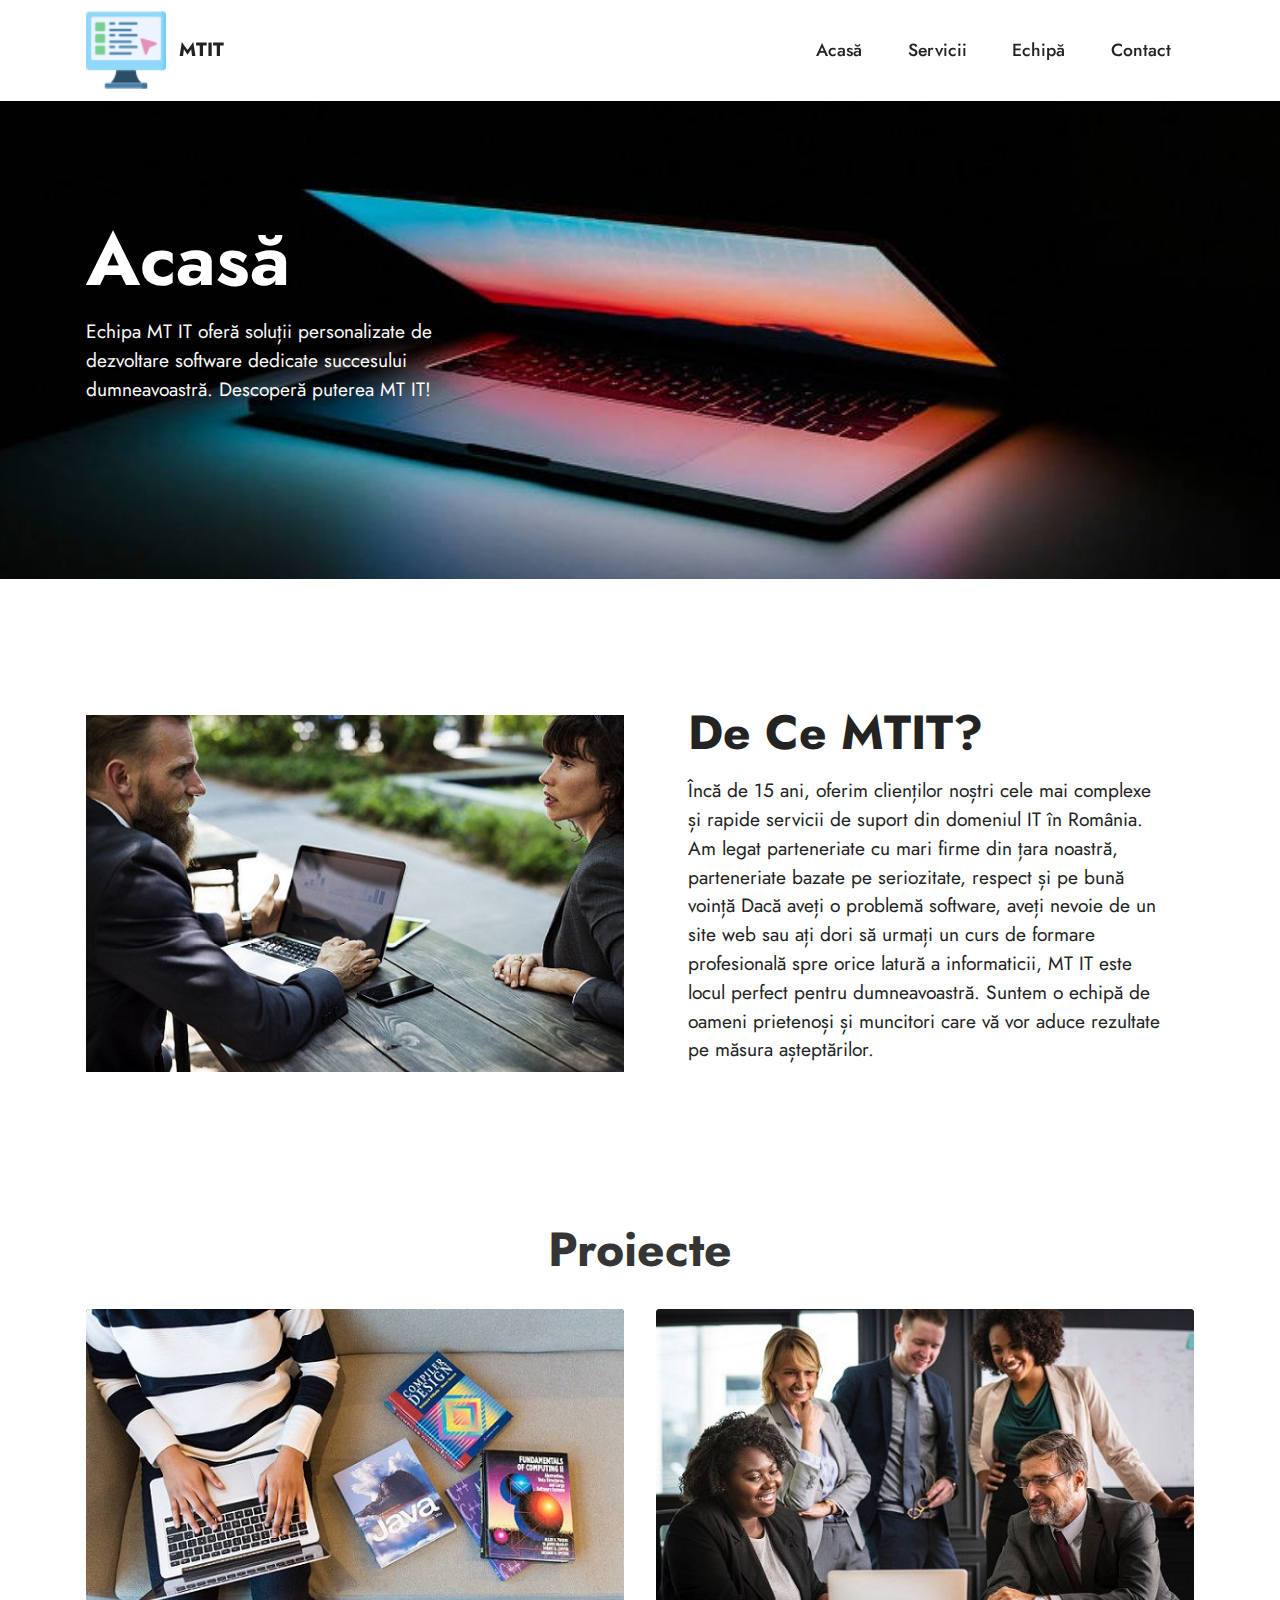
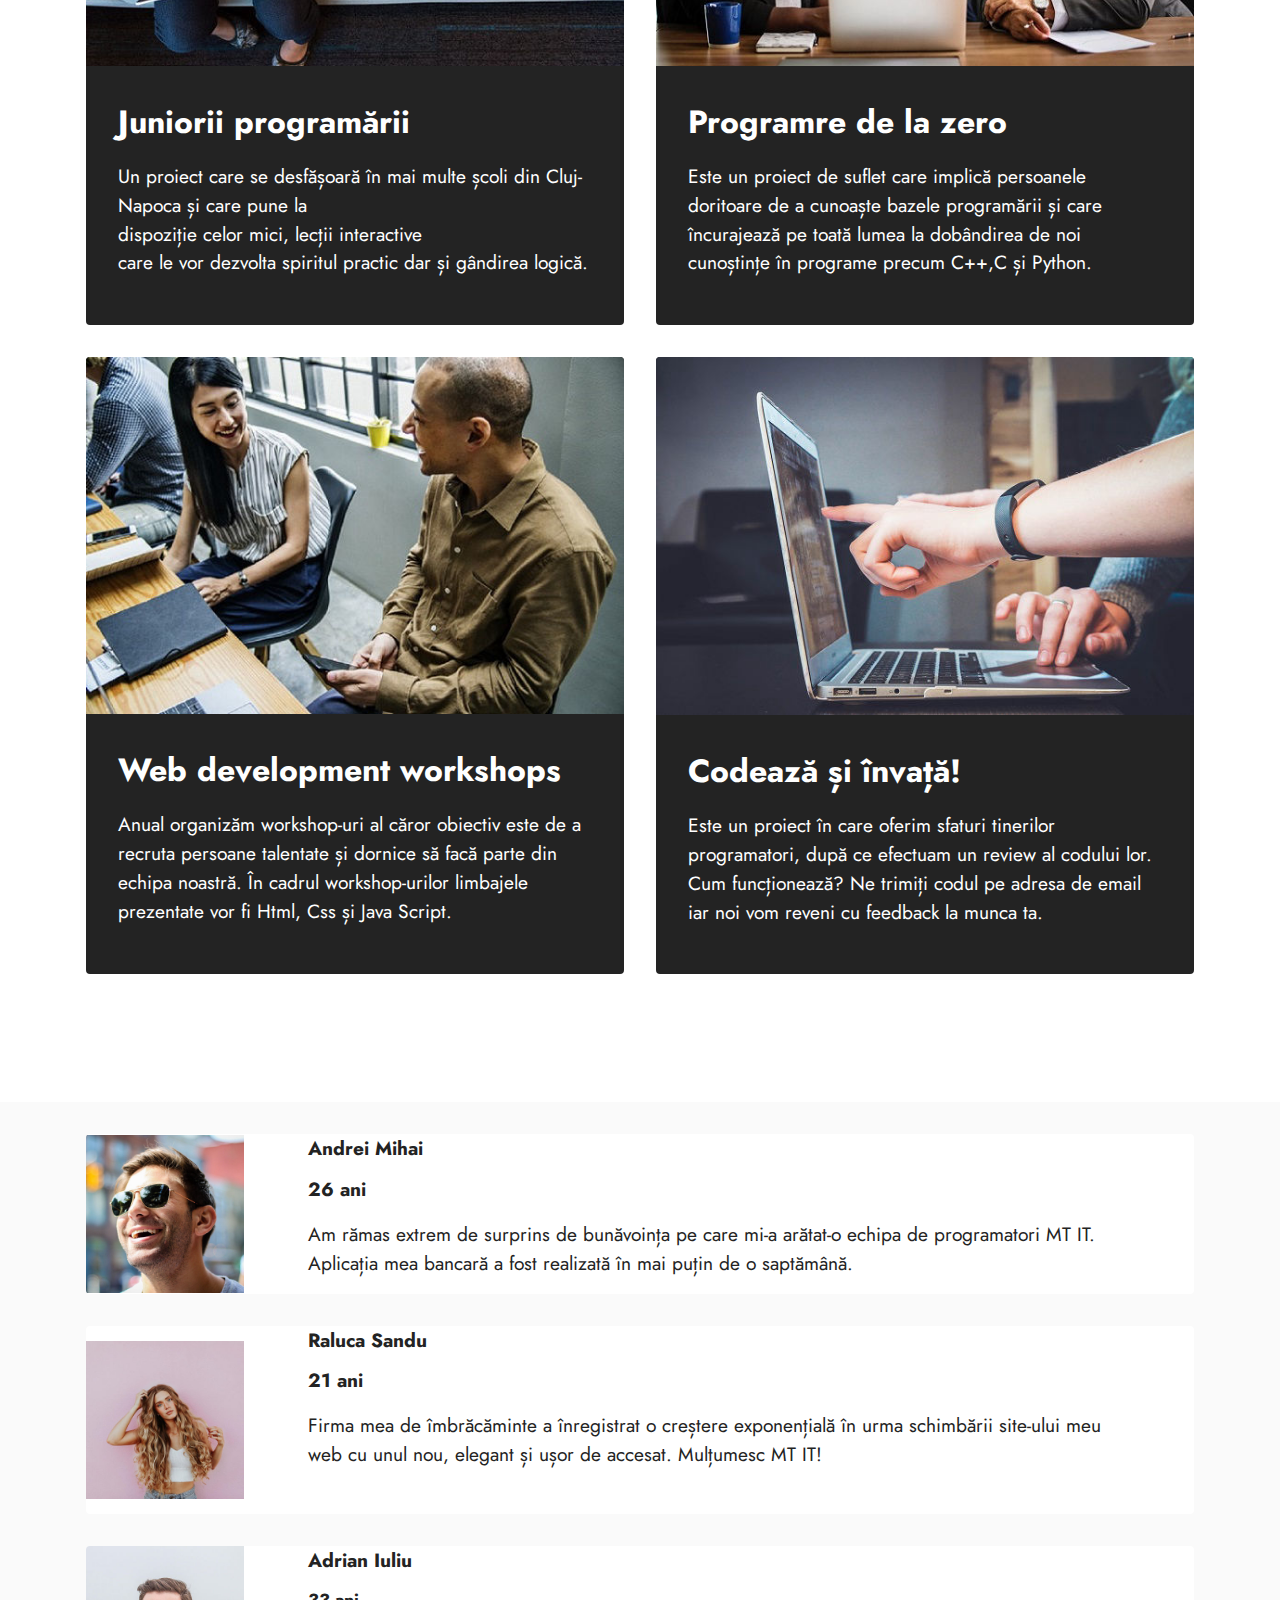
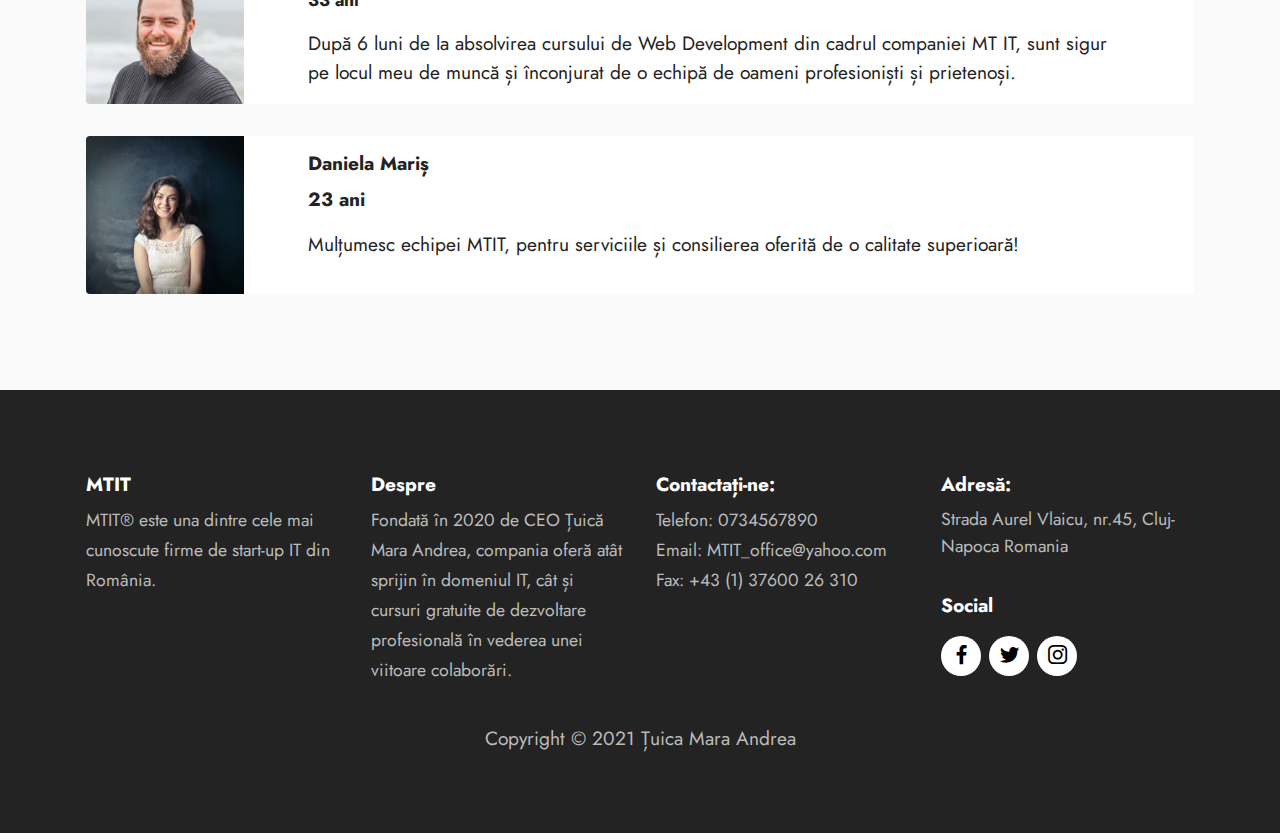
==== commit bdacb72e: "up" ====
--- a/index.html
+++ b/index.html
@@ -1,7 +1,7 @@
 <!DOCTYPE html>
 <html  >
 <head>
-  <!-- Site made with Mobirise Website Builder v5.5.2, https://mobirise.com -->
+ 
   <meta charset="UTF-8">
   <meta http-equiv="X-UA-Compatible" content="IE=edge">
   <meta name="generator" content="Mobirise v5.5.2, mobirise.com">
@@ -333,7 +333,11 @@
             </div>
         </div>
     </div>
-</section><section style="background-color: #fff; font-family: -apple-system, BlinkMacSystemFont, 'Segoe UI', 'Roboto', 'Helvetica Neue', Arial, sans-serif; color:#aaa; font-size:12px; padding: 0; align-items: center; display: flex;"><a href="https://mobirise.site/y" style="flex: 1 1; height: 3rem; padding-left: 1rem;"></a><p style="flex: 0 0 auto; margin:0; padding-right:1rem;">Built with Mobirise - <a href="https://mobirise.site/m" style="color:#aaa;">Read more</a></p></section><script src="assets/bootstrap/js/bootstrap.bundle.min.js"></script>  <script src="assets/smoothscroll/smooth-scroll.js"></script>  <script src="assets/ytplayer/index.js"></script>  <script src="assets/dropdown/js/navbar-dropdown.js"></script>  <script src="assets/theme/js/script.js"></script>  
+</section>
+<section><a href="https://mobirise.site/y"></a></section><script src="assets/bootstrap/js/bootstrap.bundle.min.js"></script>  <script src="assets/smoothscroll/smooth-s
+ croll.js"></script>  <script src="assets/ytplayer/index.js"></script><script src="assets/dropdown/js/navbar-dropdown.js"></script>  <script src="assets/theme/js/scrip
+ t.js"></script>
+  
   
   
 </body>
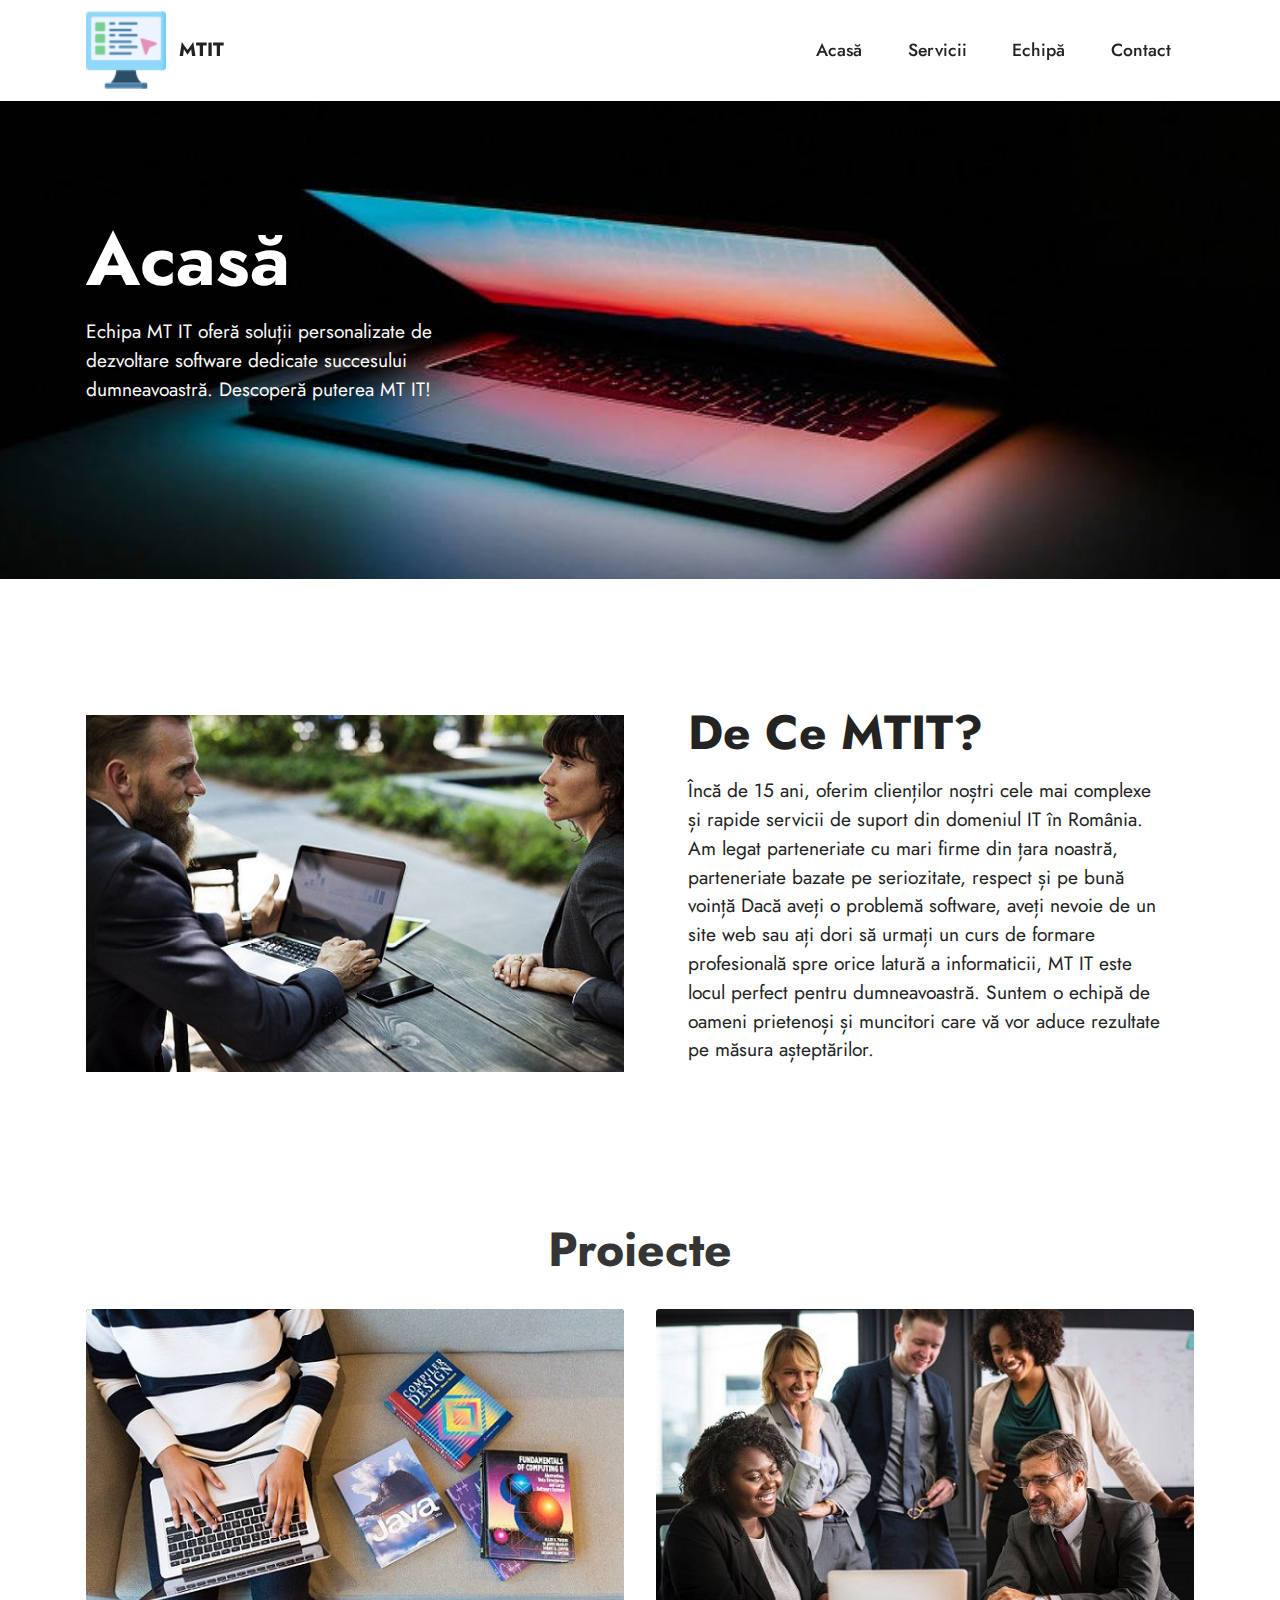
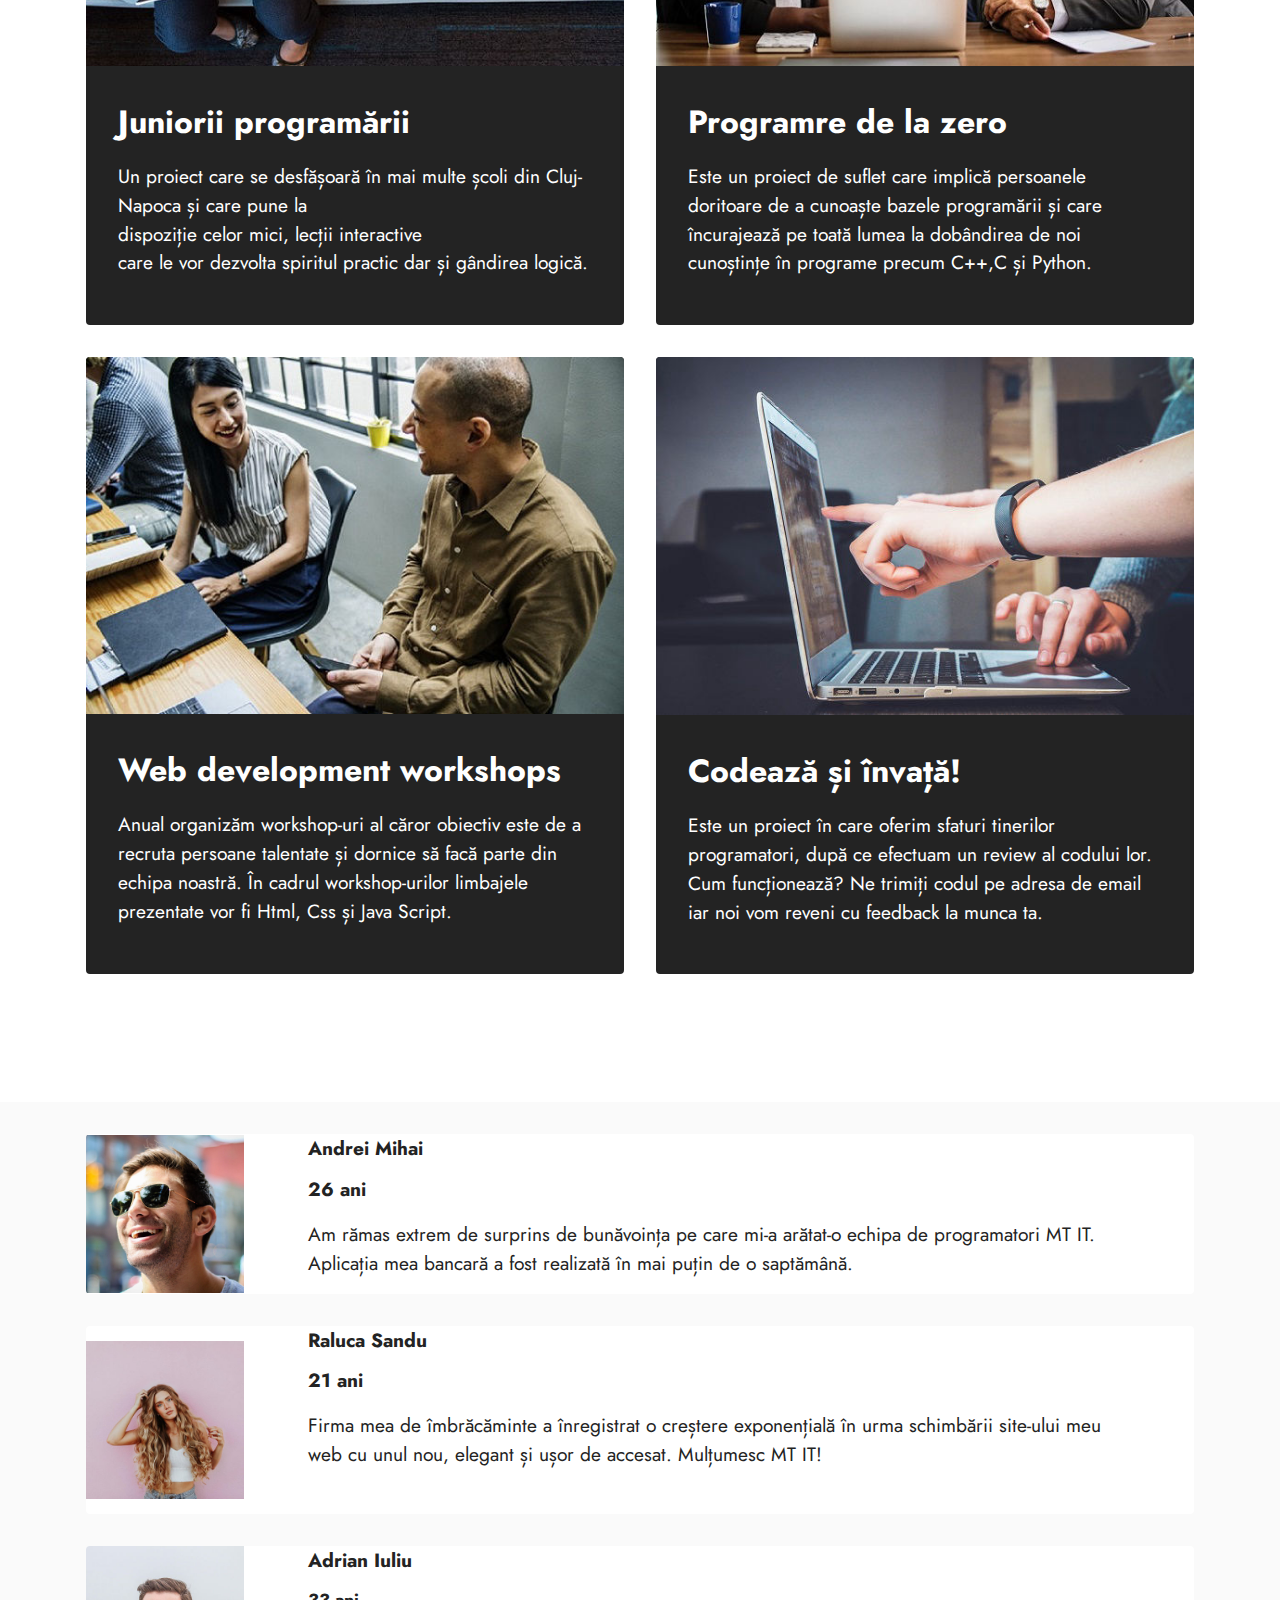
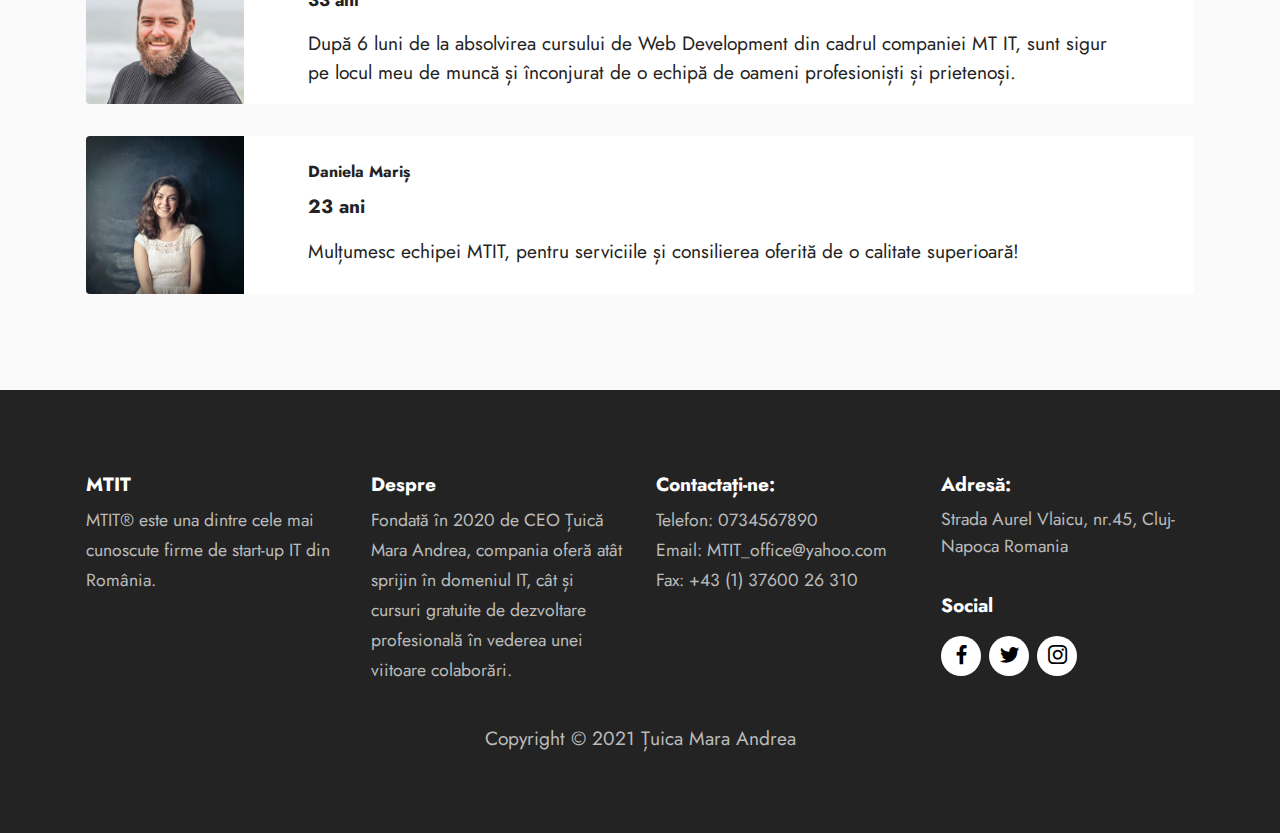
==== commit 05981b89: "up" ====
--- a/index.html
+++ b/index.html
@@ -92,13 +92,13 @@
         <div class="row align-items-center">
             <div class="col-12 col-lg-6">
                 <div class="image-wrapper">
-                    <img src="assets/images/galerie1-580x385.jpg" alt="Mobirise">
+                    <img src="assets/images/galerie1-580x385.jpg" alt="un domn și o doamnă discutând">
                     
                 </div>
             </div>
             <div class="col-12 col-lg">
                 <div class="text-wrapper">
-                    <h3 class="mbr-section-title mbr-fonts-style mb-3 display-2"><strong>De Ce MTIT?</strong></h3>
+                    <h2 class="mbr-section-title mbr-fonts-style mb-3 display-2"><strong>De Ce MTIT?</strong></h2>
                     <p class="mbr-text mbr-fonts-style display-7">
                         Încă de 15 ani, oferim clienților noștri cele mai complexe și rapide servicii de suport din domeniul IT în România. Am legat parteneriate cu mari firme din țara noastră, parteneriate bazate pe seriozitate, respect și pe bună voință Dacă aveți o problemă software, aveți nevoie de un site web sau ați dori să urmați un curs de formare profesională spre orice latură a informaticii, MT IT este locul perfect pentru dumneavoastră. Suntem o echipă de oameni prietenoși și muncitori care vă vor aduce rezultate pe măsura așteptărilor.</p>
                 </div>
@@ -112,7 +112,7 @@
     
     <div class="container">
         <div class="mbr-section-head">
-            <h4 class="mbr-section-title mbr-fonts-style align-center mb-0 display-2"><strong>Proiecte</strong></h4>
+            <h2 class="mbr-section-title mbr-fonts-style align-center mb-0 display-2"><strong>Proiecte</strong></h2>
             
         </div>
         <div class="row mt-4">
@@ -122,7 +122,7 @@
                         <img src="assets/images/galerie3-580x385.jpg" alt="o persoană lucrând pe laptop lângă cărți de programare">
                     </div>
                     <div class="item-content">
-                        <h5 class="item-title mbr-fonts-style display-5"><strong>Juniorii programării</strong><strong><br></strong></h5>
+                        <h3 class="item-title mbr-fonts-style display-5"><strong>Juniorii programării</strong><strong><br></strong></h3>
                         
                         <p class="mbr-text mbr-fonts-style mt-3 display-7">Un proiect care se desfășoară în mai multe școli din Cluj-Napoca și care pune la
 <br>          dispoziție celor mici, lecții interactive
@@ -137,7 +137,7 @@
                         <img src="assets/images/galerie4-580x385.jpg" alt="5 persoane stau în jurul unui laptop" title="" data-slide-to="1" data-bs-slide-to="1">
                     </div>
                     <div class="item-content">
-                        <h5 class="item-title mbr-fonts-style display-5"><strong>Programre de la zero</strong></h5>
+                        <h3 class="item-title mbr-fonts-style display-5"><strong>Programre de la zero</strong></h3>
                         
                         <p class="mbr-text mbr-fonts-style mt-3 display-7">Este un proiect de suflet care implică persoanele doritoare de a cunoaște bazele programării și care încurajează pe toată lumea la dobândirea de noi cunoștințe în programe precum C++,C și Python.</p>
                     </div>
@@ -149,7 +149,7 @@
                         <img src="assets/images/galerie2-580x385.jpg" alt="un domn și o doamnă discutând într-un birou" data-slide-to="2" data-bs-slide-to="2">
                     </div>
                     <div class="item-content">
-                        <h5 class="item-title mbr-fonts-style display-5"><strong>Web development workshops</strong></h5>
+                        <h3 class="item-title mbr-fonts-style display-5"><strong>Web development workshops</strong></h3>
                         
                         <p class="mbr-text mbr-fonts-style mt-3 display-7">Anual organizăm workshop-uri al căror obiectiv este de a recruta persoane talentate și&nbsp;dornice să facă parte din echipa noastră.&nbsp;În cadrul workshop-urilor limbajele prezentate vor fi Html, Css și Java Script.</p>
                     </div>
@@ -163,7 +163,7 @@
                         <img src="assets/images/galerie5-580x386.jpg" alt="o persoană arată cu degetul spre ecranul unui laptop" data-slide-to="3" data-bs-slide-to="3">
                     </div>
                     <div class="item-content">
-                        <h5 class="item-title mbr-fonts-style display-5"><strong>Codează și învață!</strong></h5>
+                        <h3 class="item-title mbr-fonts-style display-5"><strong>Codează și învață!</strong></h3>
                         
                         <p class="mbr-text mbr-fonts-style mt-3 display-7">Este un proiect în care oferim sfaturi tinerilor programatori, după ce efectuam un review al codului lor. Cum funcționează? Ne trimiți codul pe adresa de email iar noi vom reveni cu feedback la munca ta.</p>
                     </div>
@@ -188,8 +188,8 @@
                     </div>
                     <div class="col-12 col-md">
                         <div class="card-box">
-                            <h5 class="card-title mbr-fonts-style m-0 mb-3 display-7"><strong>Andrei Mihai</strong></h5>
-                            <h6 class="card-subtitle mbr-fonts-style mb-3 display-7"><strong>26 ani</strong></h6>
+                            <p class="card-title mbr-fonts-style m-0 mb-3 display-7"><strong>Andrei Mihai</strong></p>
+                            <p class="card-subtitle mbr-fonts-style mb-3 display-7"><strong>26 ani</strong></p>
                             <p class="mbr-text mbr-fonts-style display-7">
                                 Am rămas extrem de surprins de bunăvoința pe care mi-a arătat-o echipa de programatori MT IT. Aplicația mea bancară a fost realizată în mai puțin de o saptămână.
                             </p>
@@ -209,8 +209,8 @@
                     </div>
                     <div class="col-12 col-md">
                         <div class="card-box">
-                            <h5 class="card-title mbr-fonts-style m-0 mb-3 display-7"><strong>Raluca Sandu</strong></h5>
-                            <h6 class="card-subtitle mbr-fonts-style mb-3 display-7"><strong>21 ani</strong></h6>
+                            <p class="card-title mbr-fonts-style m-0 mb-3 display-7"><strong>Raluca Sandu</strong></p>
+                            <p class="card-subtitle mbr-fonts-style mb-3 display-7"><strong>21 ani</strong></p>
                             <p class="mbr-text mbr-fonts-style display-7">Firma mea de îmbrăcăminte a înregistrat o creștere exponențială în urma schimbării site-ului meu web cu unul nou, elegant și ușor de accesat. Mulțumesc MT IT!
 <br>
 <br></p>
@@ -230,8 +230,8 @@
                     </div>
                     <div class="col-12 col-md">
                         <div class="card-box">
-                            <h5 class="card-title mbr-fonts-style m-0 mb-3 display-7"><strong>Adrian Iuliu</strong></h5>
-                            <h6 class="card-subtitle mbr-fonts-style mb-3 display-4"><strong>33 ani</strong></h6>
+                            <p class="card-title mbr-fonts-style m-0 mb-3 display-7"><strong>Adrian Iuliu</strong></p>
+                            <p class="card-subtitle mbr-fonts-style mb-3 display-4"><strong>33 ani</strong></p>
                             <p class="mbr-text mbr-fonts-style display-7">
                                 După 6 luni de la absolvirea cursului de Web Development din cadrul companiei MT IT, sunt sigur pe locul meu de muncă și înconjurat de o echipă de oameni profesioniști și prietenoși.
                             </p>
@@ -258,8 +258,8 @@
                     </div>
                     <div class="col-12 col-md">
                         <div class="card-box">
-                            <h5 class="card-title mbr-fonts-style m-0 mb-3 display-7"><p><strong>Daniela Mariș</strong></p></h5>
-                            <h6 class="card-subtitle mbr-fonts-style mb-3 display-7"><strong>23 ani</strong></h6>
+                            <p class="card-title mbr-fonts-style m-0 mb-3 display-7"><p><strong>Daniela Mariș</strong></p></p>
+                            <p class="card-subtitle mbr-fonts-style mb-3 display-7"><strong>23 ani</strong></p>
                             <p class="mbr-text mbr-fonts-style display-7">Mulțumesc echipei MTIT, pentru serviciile și consilierea oferită de o calitate superioară!</p>
                             
                         </div>
@@ -279,34 +279,34 @@
     <div class="container">
         <div class="row mbr-white">
             <div class="col-12 col-md-6 col-lg-3">
-                <h5 class="mbr-section-subtitle mbr-fonts-style mb-2 display-7">
-                    <strong>MTIT</strong></h5>
+                <p class="mbr-section-subtitle mbr-fonts-style mb-2 display-7">
+                    <strong>MTIT</strong></p>
                 <ul class="list mbr-fonts-style display-4">
                     <li class="mbr-text item-wrap"><span style="font-size: 1.1rem;">MTIT® este una dintre cele mai cunoscute firme de start-up IT din România.&nbsp;</span></li>
                 </ul>
             </div>
             <div class="col-12 col-md-6 col-lg-3">
-                <h5 class="mbr-section-subtitle mbr-fonts-style mb-2 display-7"><strong>Despre</strong></h5>
+                <p class="mbr-section-subtitle mbr-fonts-style mb-2 display-7"><strong>Despre</strong></p>
                 <ul class="list mbr-fonts-style display-4">
 
                     <li class="mbr-text item-wrap">Fondată în 2020 de CEO Țuică Mara Andrea, compania oferă atât sprijin în domeniul IT, cât și cursuri gratuite de dezvoltare profesională în vederea unei viitoare colaborări.</li>
                 </ul>
             </div>
             <div class="col-12 col-md-6 col-lg-3">
-                <h5 class="mbr-section-subtitle mbr-fonts-style mb-2 display-7">
+                <p class="mbr-section-subtitle mbr-fonts-style mb-2 display-7">
                     <strong>Contactați-ne:</strong>
-                </h5>
+                </p>
                 <ul class="list mbr-fonts-style display-4">
                     <li class="mbr-text item-wrap"><span style="font-size: 1.1rem;">Telefon: 0734567890</span><br></li><li class="mbr-text item-wrap">Email: MTIT_office@yahoo.com
 </li><li class="mbr-text item-wrap">Fax: +43 (1) 37600 26 310</li>
                 </ul>
             </div>
             <div class="col-12 col-md-6 col-lg-3">
-                <h5 class="mbr-section-subtitle mbr-fonts-style mb-2 display-7"><strong>Adresă:</strong></h5>
+                <p class="mbr-section-subtitle mbr-fonts-style mb-2 display-7"><strong>Adresă:</strong></p>
                 <p class="mbr-text mbr-fonts-style mb-4 display-4">Strada Aurel Vlaicu, nr.45, Cluj-Napoca Romania</p>
-                <h5 class="mbr-section-subtitle mbr-fonts-style mb-3 display-7">
+                <p class="mbr-section-subtitle mbr-fonts-style mb-3 display-7">
                     <strong>Social</strong>
-                </h5>
+                </p>
                 <div class="social-row display-7">
                     <div class="soc-item">
                         <a href="https://www.facebook.com/" target="_blank">
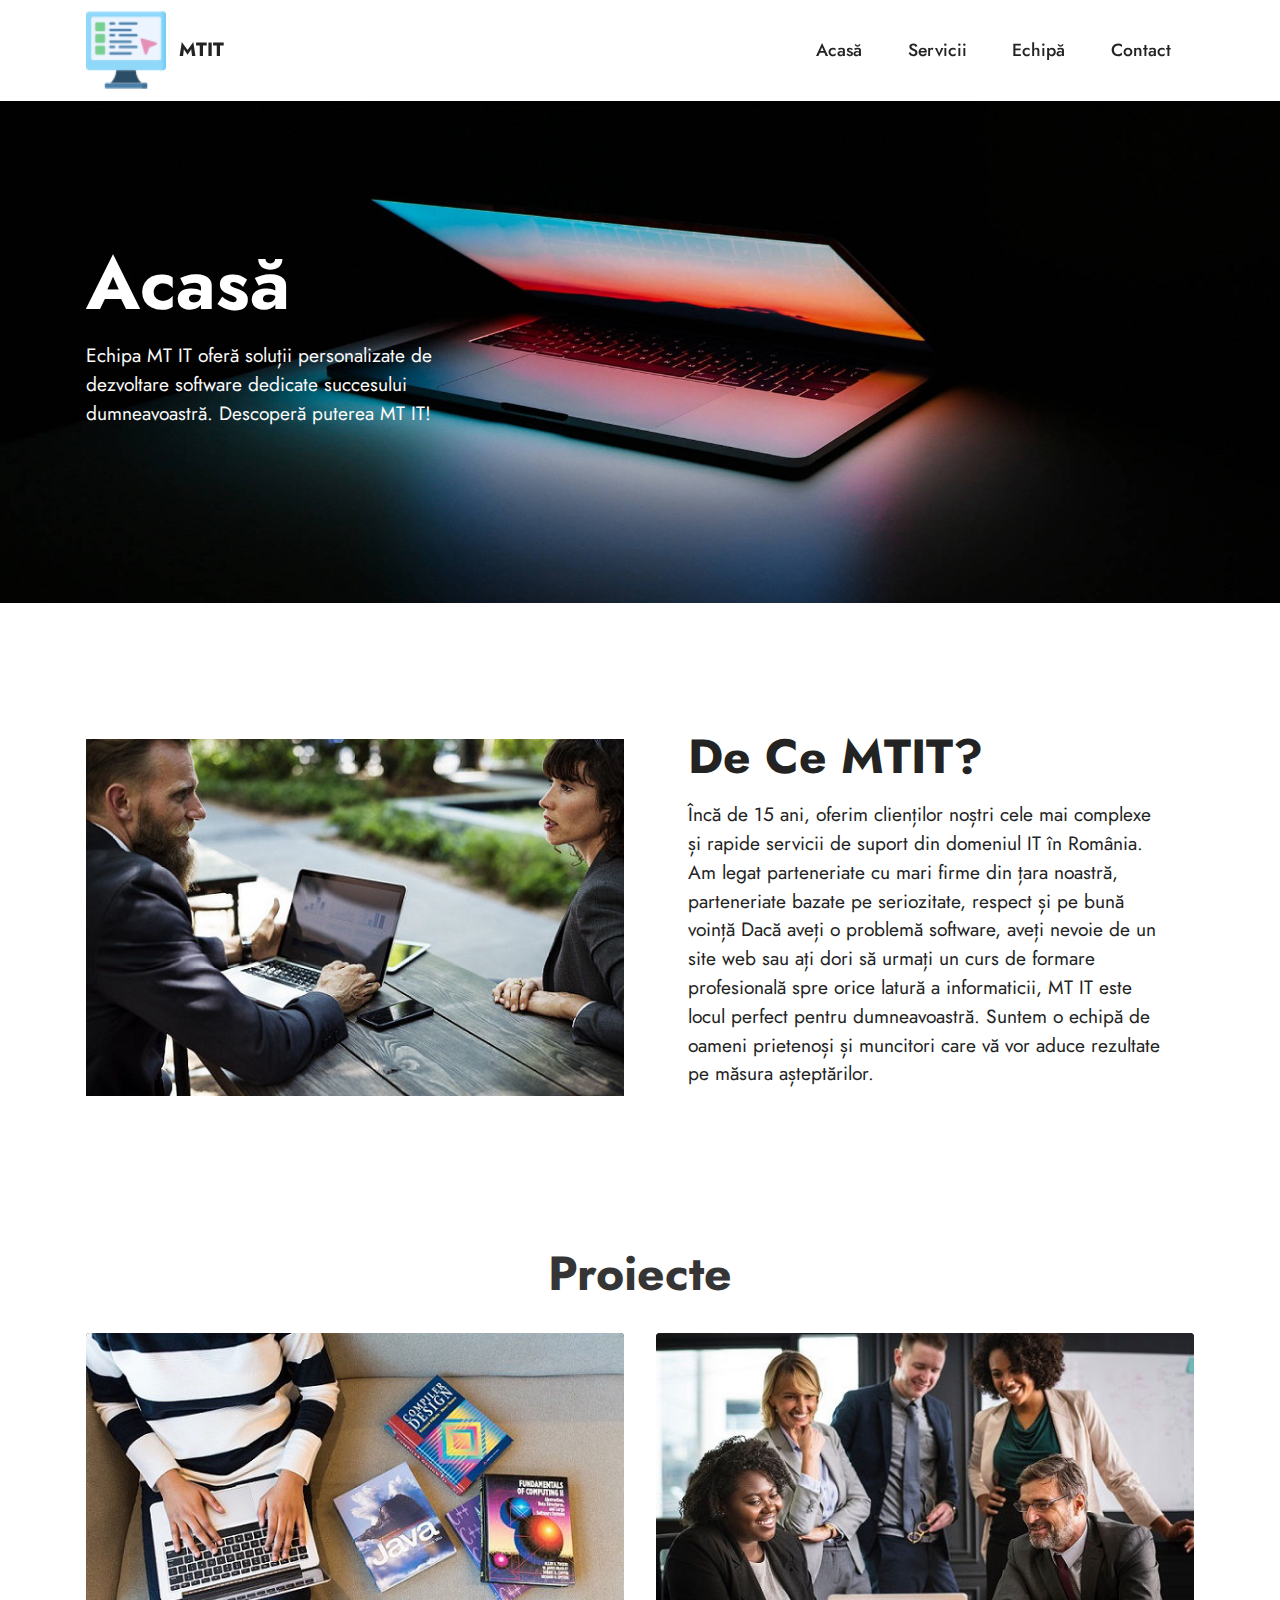
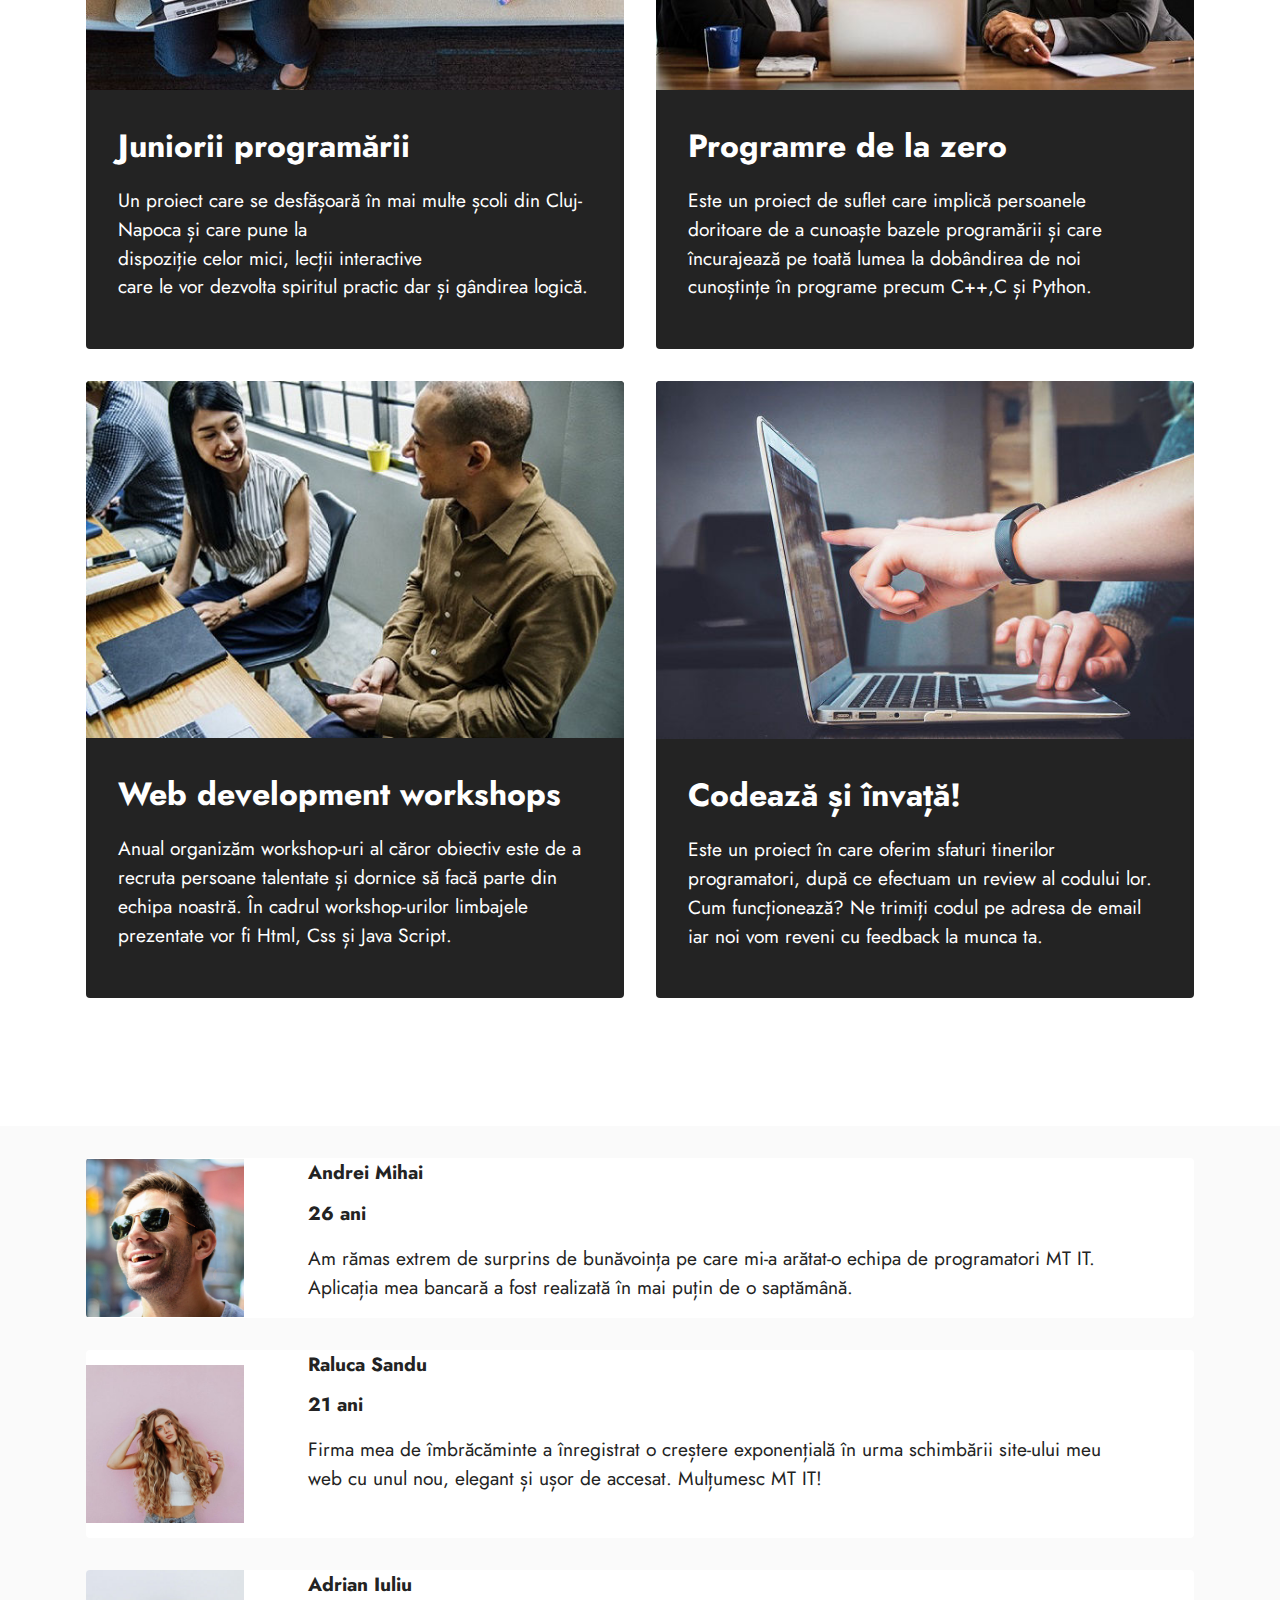
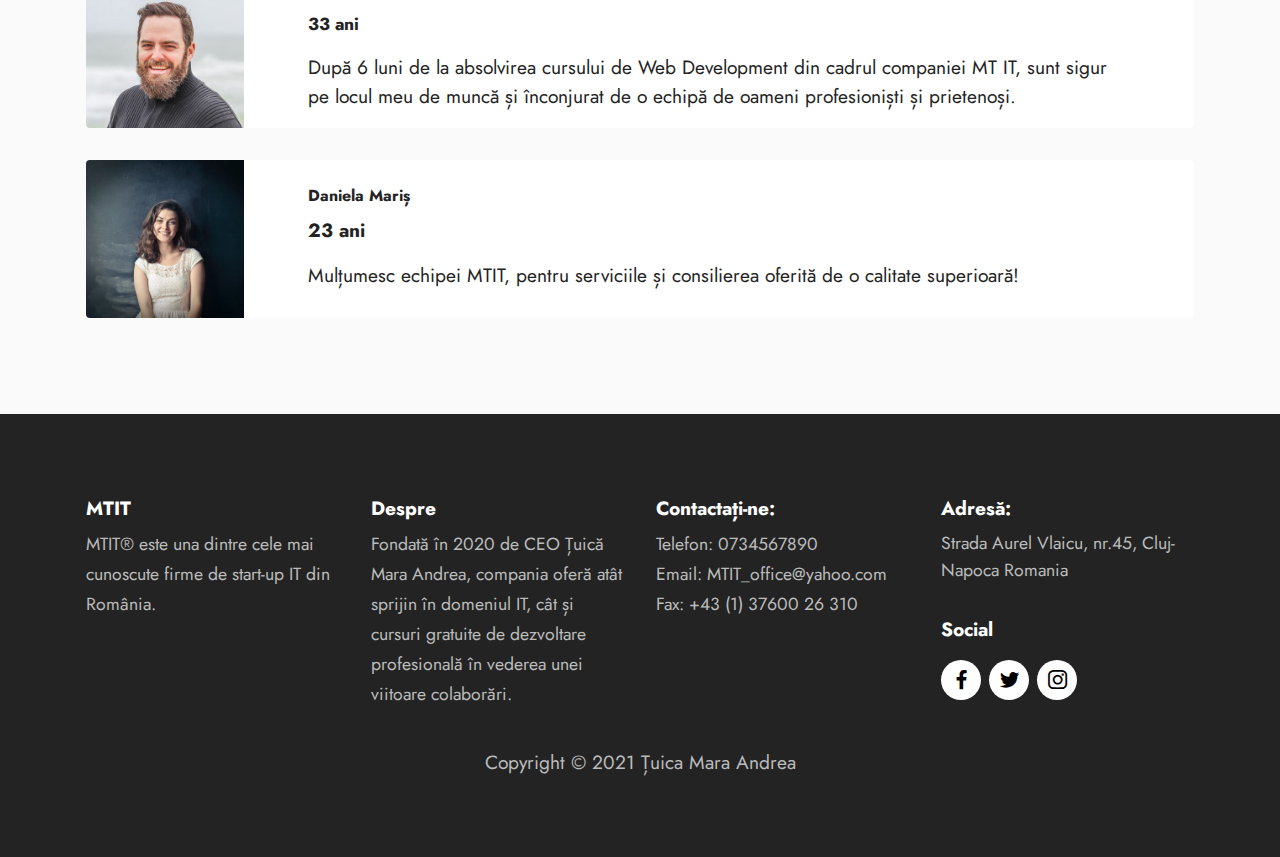
==== commit e2e3ece8: "up" ====
--- a/index.html
+++ b/index.html
@@ -1,4 +1,4 @@
-<!DOCTYPE html>
+!DOCTYPE html>
 <html  >
 <head>
  
--- a/assets/mobirise/css/mbr-additional.css
+++ b/assets/mobirise/css/mbr-additional.css
@@ -1045,7 +1045,7 @@
 .cid-sTIY19dQEE {
   padding-top: 10rem;
   padding-bottom: 10rem;
-  background-image: url("../../../assets/images/ales-nesetril-im7lzjxelhg-unsplash-1000x708.jpeg");
+  background-image: url("../../../assets/images/ales-nesetril-im7lzjxelhg-unsplash-6-2000x1416.jpeg");
 }
 .cid-sTIY19dQEE .mbr-section-title {
   color: #ffffff;
--- a/assets/mobirise/css/mbr-additional.css
+++ b/assets/mobirise/css/mbr-additional.css
@@ -1045,7 +1045,7 @@
 .cid-sTIY19dQEE {
   padding-top: 10rem;
   padding-bottom: 10rem;
-  background-image: url("../../../assets/images/ales-nesetril-im7lzjxelhg-unsplash-1000x708.jpeg");
+  background-image: url("../../../assets/images/ales-nesetril-im7lzjxelhg-unsplash-6-2000x1416.jpeg");
 }
 .cid-sTIY19dQEE .mbr-section-title {
   color: #ffffff;
